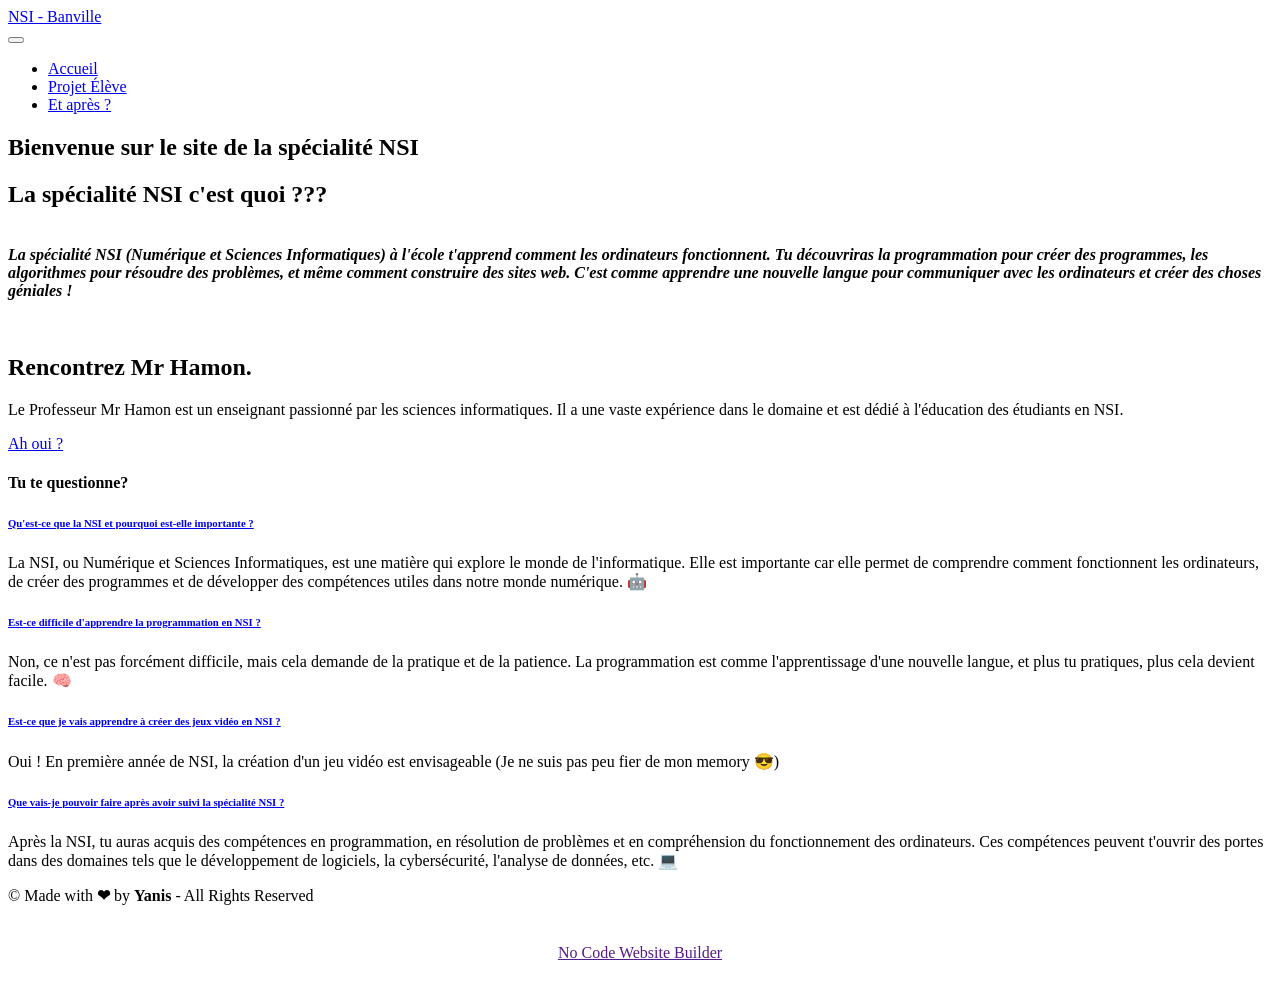
==== index.html @ dc7d1d99 "Add files via upload" ====
<!DOCTYPE html>
<html  >
<head>

  <meta charset="UTF-8">
  <meta http-equiv="X-UA-Compatible" content="IE=edge">
  <meta name="generator" content="NSI Banville, nsi-banville.fr">
  <meta name="viewport" content="width=device-width, initial-scale=1, minimum-scale=1">
  <link rel="shortcut icon" href="assets/images/123824920-402525174457230-7199063946682217641-n-128x128.png" type="image/x-icon">
  <meta name="description" content="">
  
  
  <title>Accueil</title>
  <link rel="stylesheet" href="assets/web/assets/mobirise-icons2/mobirise2.css">
  <link rel="stylesheet" href="assets/bootstrap/css/bootstrap.min.css">
  <link rel="stylesheet" href="assets/bootstrap/css/bootstrap-grid.min.css">
  <link rel="stylesheet" href="assets/bootstrap/css/bootstrap-reboot.min.css">
  <link rel="stylesheet" href="assets/animatecss/animate.css">
  <link rel="stylesheet" href="assets/dropdown/css/style.css">
  <link rel="stylesheet" href="assets/theme/css/style.css">
  <link rel="preload" href="https://fonts.googleapis.com/css?family=DM+Serif+Display:400,400i&display=swap" as="style" onload="this.onload=null;this.rel='stylesheet'">
  <noscript><link rel="stylesheet" href="https://fonts.googleapis.com/css?family=DM+Serif+Display:400,400i&display=swap"></noscript>
  <link rel="preload" href="https://fonts.googleapis.com/css?family=Inter+Tight:100,200,300,400,500,600,700,800,900,100i,200i,300i,400i,500i,600i,700i,800i,900i&display=swap" as="style" onload="this.onload=null;this.rel='stylesheet'">
  <noscript><link rel="stylesheet" href="https://fonts.googleapis.com/css?family=Inter+Tight:100,200,300,400,500,600,700,800,900,100i,200i,300i,400i,500i,600i,700i,800i,900i&display=swap"></noscript>
  <link rel="preload" as="style" href="assets/mobirise/css/mbr-additional.css?v=BNygHn"><link rel="stylesheet" href="assets/mobirise/css/mbr-additional.css?v=BNygHn" type="text/css">

  
  
  
</head>
<body>
  
  <section data-bs-version="5.1" class="menu menu5 cid-u2XXEHx8Oz" once="menu" id="menu05-1w">
	

	<nav class="navbar navbar-dropdown navbar-fixed-top navbar-expand-lg">
		<div class="container">
			<div class="navbar-brand">
				
				<span class="navbar-caption-wrap"><a class="navbar-caption text-black display-4" href="index.html">NSI - Banville</a></span>
			</div>
			<button class="navbar-toggler" type="button" data-toggle="collapse" data-bs-toggle="collapse" data-target="#navbarSupportedContent" data-bs-target="#navbarSupportedContent" aria-controls="navbarNavAltMarkup" aria-expanded="false" aria-label="Toggle navigation">
				<div class="hamburger">
					<span></span>
					<span></span>
					<span></span>
					<span></span>
				</div>
			</button>
			<div class="collapse navbar-collapse" id="navbarSupportedContent">
				<ul class="navbar-nav nav-dropdown nav-right" data-app-modern-menu="true"><li class="nav-item">
						<a class="nav-link link text-black text-primary display-4" href="index.html">Accueil</a>
					</li>
					<li class="nav-item">
						<a class="nav-link link text-black text-primary display-4" href="pjteleves.html" aria-expanded="false">Projet Élève</a>
					</li>
					<li class="nav-item">
						<a class="nav-link link text-black text-primary display-4" href="apres.html">Et après ?</a>
					</li></ul>
				
			</div>
		</div>
	</nav>
</section>

<section data-bs-version="5.1" class="header19 cid-u2XPR8AJxA mbr-fullscreen" id="header19-1k">
  

  
  
  <div class="container">
    <div class="row">
      <div class="content-wrap col-12 col-md-8">
        <h1 class="mbr-section-title mbr-fonts-style mb-4 display-1"><strong>Bienvenue sur le site de la spécialité NSI</strong></h1>
        
        
        
      </div>
    </div>
  </div>
</section>

<section data-bs-version="5.1" class="header14 cid-u2XRp7pybF" id="header14-1n">
	

	
	
	<div class="container">
		<div class="row justify-content-center">
			<div class="card col-12 col-md-12 col-lg-8">
				<div class="card-wrapper">
					<div class="card-box align-center">
						<h1 class="card-title mbr-fonts-style mb-4 display-2">
							<strong>La spécialité NSI c'est quoi ???</strong></h1>
						<p class="mbr-text mbr-fonts-style mb-4 display-7"><br><strong><em>La spécialité NSI (Numérique et Sciences Informatiques) à l'école t'apprend comment les ordinateurs fonctionnent. Tu découvriras la programmation pour créer des programmes, les algorithmes pour résoudre des problèmes, et même comment construire des sites web. C'est comme apprendre une nouvelle langue pour communiquer avec les ordinateurs et créer des choses géniales !</em></strong><br></p>
						
					</div>
				</div>
			</div>
		</div>
	</div>
</section>

<section data-bs-version="5.1" class="start article2 cid-u2XSblAca7" id="article02-1o">
	

	
	

	<div class="container">
		<div class="row justify-content-center">
			<div class="col-12 col-md-12 col-lg-6 image-wrapper">
				<img class="w-100" src="assets/images/prix-1-960x791.jpeg" alt="">
			</div>
			<div class="col-12 col-md-12 col-lg">
				<div class="text-wrapper align-left">
					<h1 class="mbr-section-title mbr-fonts-style mb-4 display-2"><strong>Rencontrez Mr Hamon.</strong></h1>
					<p class="mbr-text align-left mbr-fonts-style mb-4 display-7">
					Le Professeur Mr Hamon est un enseignant passionné par les sciences informatiques. Il a une vaste expérience dans le domaine et est dédié à l'éducation des étudiants en NSI.
					</p>
					<div class="mbr-section-btn align-left mt-3"><a class="btn btn-success display-7" href="https://i.pinimg.com/originals/f7/c2/39/f7c239264606fa5347a69e5743251ebf.gif">Ah oui ?</a></div>
				</div>
			</div>
		</div>
	</div>
</section>

<section data-bs-version="5.1" class="list1 cid-u2XTc1Et84" id="list01-1p">	
    
	
	<div class="container">
		<div class="row justify-content-center">
			<div class="col-12 col-md-12 col-lg-10 m-auto">
				<div class="content">
					<div class="row justify-content-center mb-5">
						<div class="col-12 content-head">
							<div class="mbr-section-head">
								<h4 class="mbr-section-title mbr-fonts-style align-center mb-0 display-2">
									<strong>Tu te questionne?</strong>
								</h4>
								
							</div>
						</div>
					</div>
					<div id="bootstrap-accordion_8" class="panel-group accordionStyles accordion" role="tablist" aria-multiselectable="true">
						<div class="card">
							<div class="card-header" role="tab" id="headingOne">
								<a role="button" class="panel-title collapsed" data-toggle="collapse" data-bs-toggle="collapse" data-core="" href="#collapse1_8" aria-expanded="false" aria-controls="collapse1">
									<h6 class="panel-title-edit mbr-semibold mbr-fonts-style mb-0 display-5">Qu'est-ce que la NSI et pourquoi est-elle importante ?</h6>
									<span class="sign mbr-iconfont mobi-mbri-arrow-down"></span>
								</a>
							</div>
							<div id="collapse1_8" class="panel-collapse noScroll collapse" role="tabpanel" aria-labelledby="headingOne" data-parent="#accordion" data-bs-parent="#bootstrap-accordion_8">
								<div class="panel-body">
									<p class="mbr-fonts-style panel-text display-7">
										La NSI, ou Numérique et Sciences Informatiques, est une matière qui explore le monde de l'informatique. Elle est importante car elle permet de comprendre comment fonctionnent les ordinateurs, de créer des programmes et de développer des compétences utiles dans notre monde numérique. 🤖</p>
								</div>
							</div>
						</div>
						<div class="card">
							<div class="card-header" role="tab" id="headingOne">
								<a role="button" class="panel-title collapsed" data-toggle="collapse" data-bs-toggle="collapse" data-core="" href="#collapse2_8" aria-expanded="false" aria-controls="collapse2">
									<h6 class="panel-title-edit mbr-semibold mbr-fonts-style mb-0 display-5">Est-ce difficile d'apprendre la programmation en NSI ?</h6>
									<span class="sign mbr-iconfont mobi-mbri-arrow-down"></span>
								</a>
							</div>
							<div id="collapse2_8" class="panel-collapse noScroll collapse" role="tabpanel" aria-labelledby="headingOne" data-parent="#accordion" data-bs-parent="#bootstrap-accordion_8">
								<div class="panel-body">
									<p class="mbr-fonts-style panel-text display-7">
										Non, ce n'est pas forcément difficile, mais cela demande de la pratique et de la patience. La programmation est comme l'apprentissage d'une nouvelle langue, et plus tu pratiques, plus cela devient facile. 🧠</p>
								</div>
							</div>
						</div>
						<div class="card">
							<div class="card-header" role="tab" id="headingOne">
								<a role="button" class="panel-title collapsed" data-toggle="collapse" data-bs-toggle="collapse" data-core="" href="#collapse3_8" aria-expanded="false" aria-controls="collapse3">
									<h6 class="panel-title-edit mbr-semibold mbr-fonts-style mb-0 display-5">Est-ce que je vais apprendre à créer des jeux vidéo en NSI ?</h6>
									<span class="sign mbr-iconfont mobi-mbri-arrow-down"></span>
								</a>
							</div>
							<div id="collapse3_8" class="panel-collapse noScroll collapse" role="tabpanel" aria-labelledby="headingOne" data-parent="#accordion" data-bs-parent="#bootstrap-accordion_8">
								<div class="panel-body">
									<p class="mbr-fonts-style panel-text display-7">
										Oui ! En première année de NSI, la création d'un jeu vidéo est envisageable (Je ne suis pas peu fier de mon memory 😎)
									</p>
								</div>
							</div>
						</div>
						<div class="card">
							<div class="card-header" role="tab" id="headingOne">
								<a role="button" class="panel-title collapsed" data-toggle="collapse" data-bs-toggle="collapse" data-core="" href="#collapse4_8" aria-expanded="false" aria-controls="collapse4">
									<h6 class="panel-title-edit mbr-semibold mbr-fonts-style mb-0 display-5">Que vais-je pouvoir faire après avoir suivi la spécialité NSI ?</h6>
									<span class="sign mbr-iconfont mobi-mbri-arrow-down"></span>
								</a>
							</div>
							<div id="collapse4_8" class="panel-collapse noScroll collapse" role="tabpanel" aria-labelledby="headingOne" data-parent="#accordion" data-bs-parent="#bootstrap-accordion_8">
								<div class="panel-body">
									<p class="mbr-fonts-style panel-text display-7">
										Après la NSI, tu auras acquis des compétences en programmation, en résolution de problèmes et en compréhension du fonctionnement des ordinateurs. Ces compétences peuvent t'ouvrir des portes dans des domaines tels que le développement de logiciels, la cybersécurité, l'analyse de données, etc. 💻</p>
								</div>
							</div>
						</div>
						
						
					</div>
				</div>
			</div>
		</div>
	</div>
</section>

<section data-bs-version="5.1" class="footer4 cid-u2XTI08w7R" once="footers" id="footer04-1r">

    

    

    <div class="container">
        <div class="media-container-row align-center mbr-white">
            <div class="col-12">
                <p class="mbr-text mb-0 mbr-fonts-style display-7">
                    © Made with <strong>❤</strong> by <strong>Yanis</strong> - All Rights Reserved
                </p>
            </div>
        </div>
    </div>
</section><section class="display-7" style="padding: 0;align-items: center;justify-content: center;flex-wrap: wrap;    align-content: center;display: flex;position: relative;height: 4rem;"><a href="" style="flex: 1 1;height: 4rem;position: absolute;width: 100%;z-index: 1;"><img alt="" style="height: 4rem;" src="[data-uri]"></a><p style="margin: 0;text-align: center;" class="display-7">&#8204;</p><a style="z-index:1" href="">No Code Website Builder</a></section><script src="assets/bootstrap/js/bootstrap.bundle.min.js"></script>  <script src="assets/smoothscroll/smooth-scroll.js"></script>  <script src="assets/ytplayer/index.js"></script>  <script src="assets/dropdown/js/navbar-dropdown.js"></script>  <script src="assets/mbr-switch-arrow/mbr-switch-arrow.js"></script>  <script src="assets/theme/js/script.js"></script>  
  
  
  <input name="animation" type="hidden">
  </body>
</html>
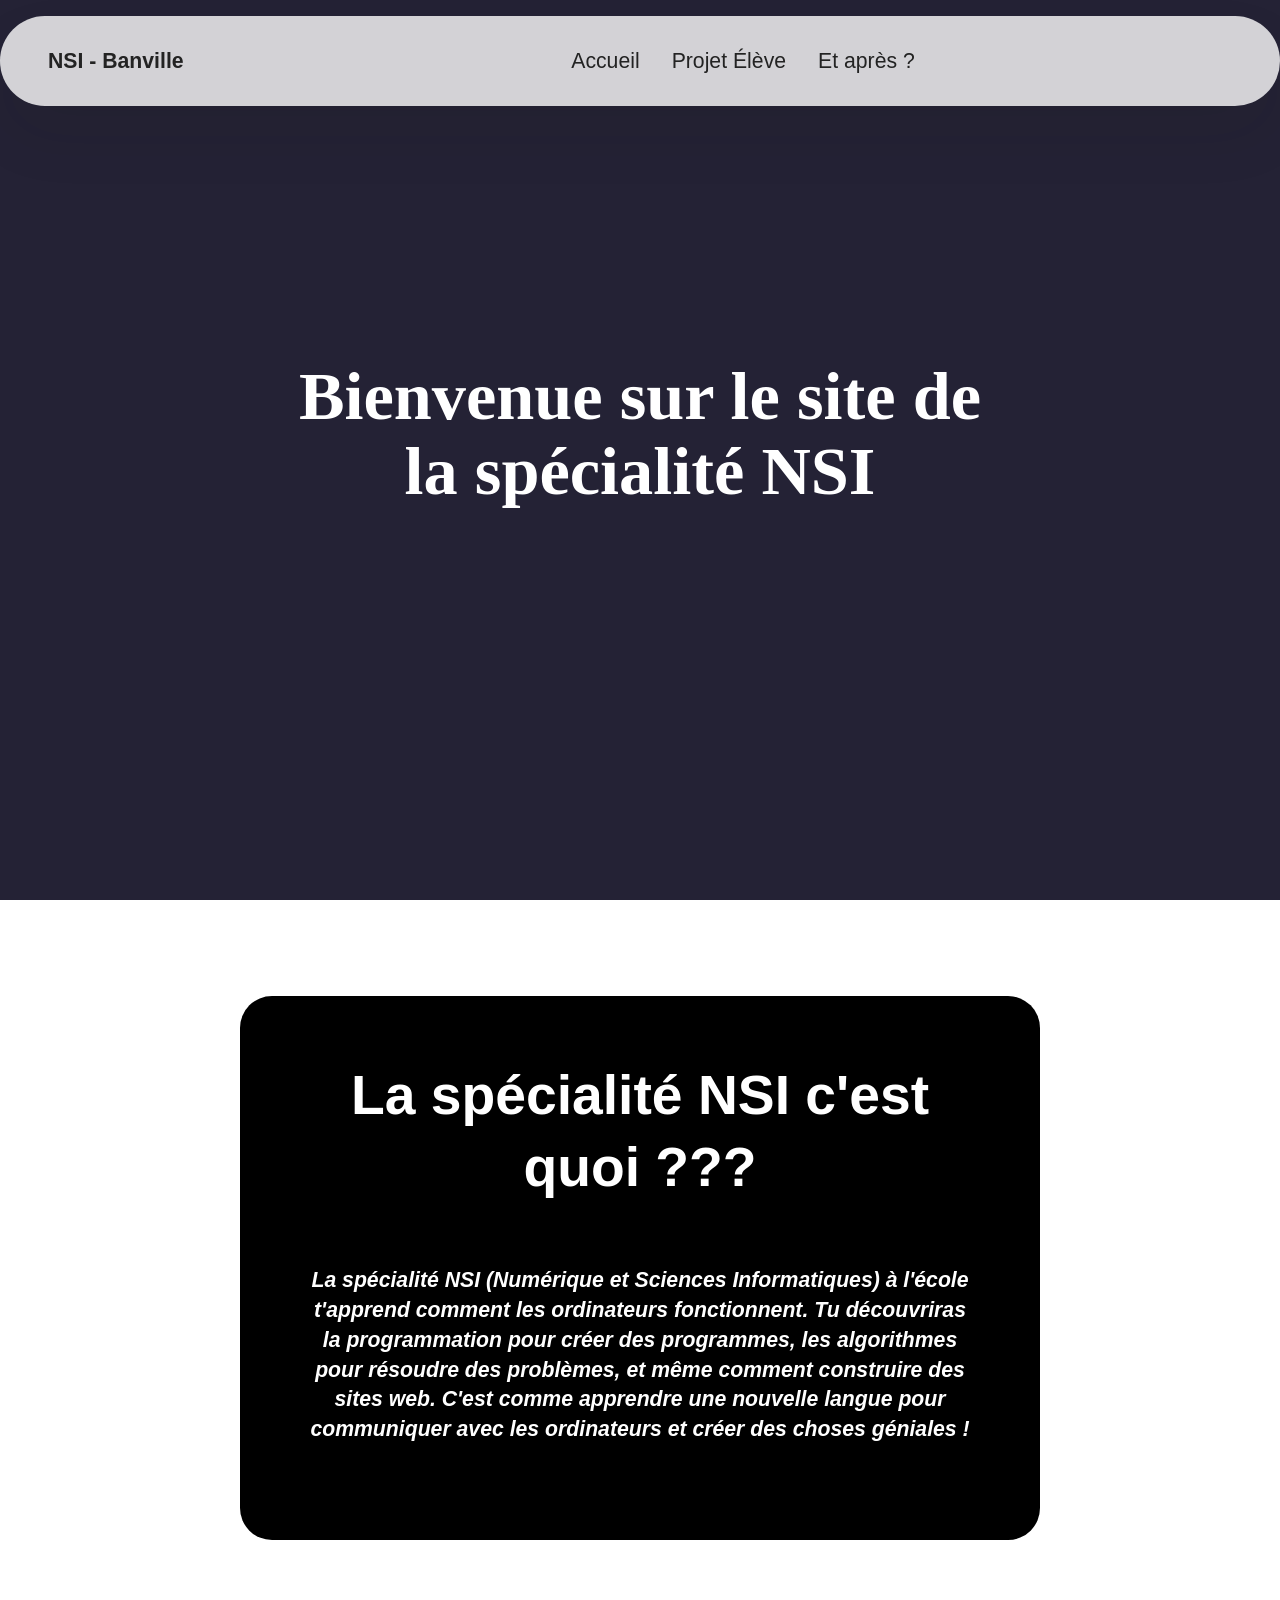
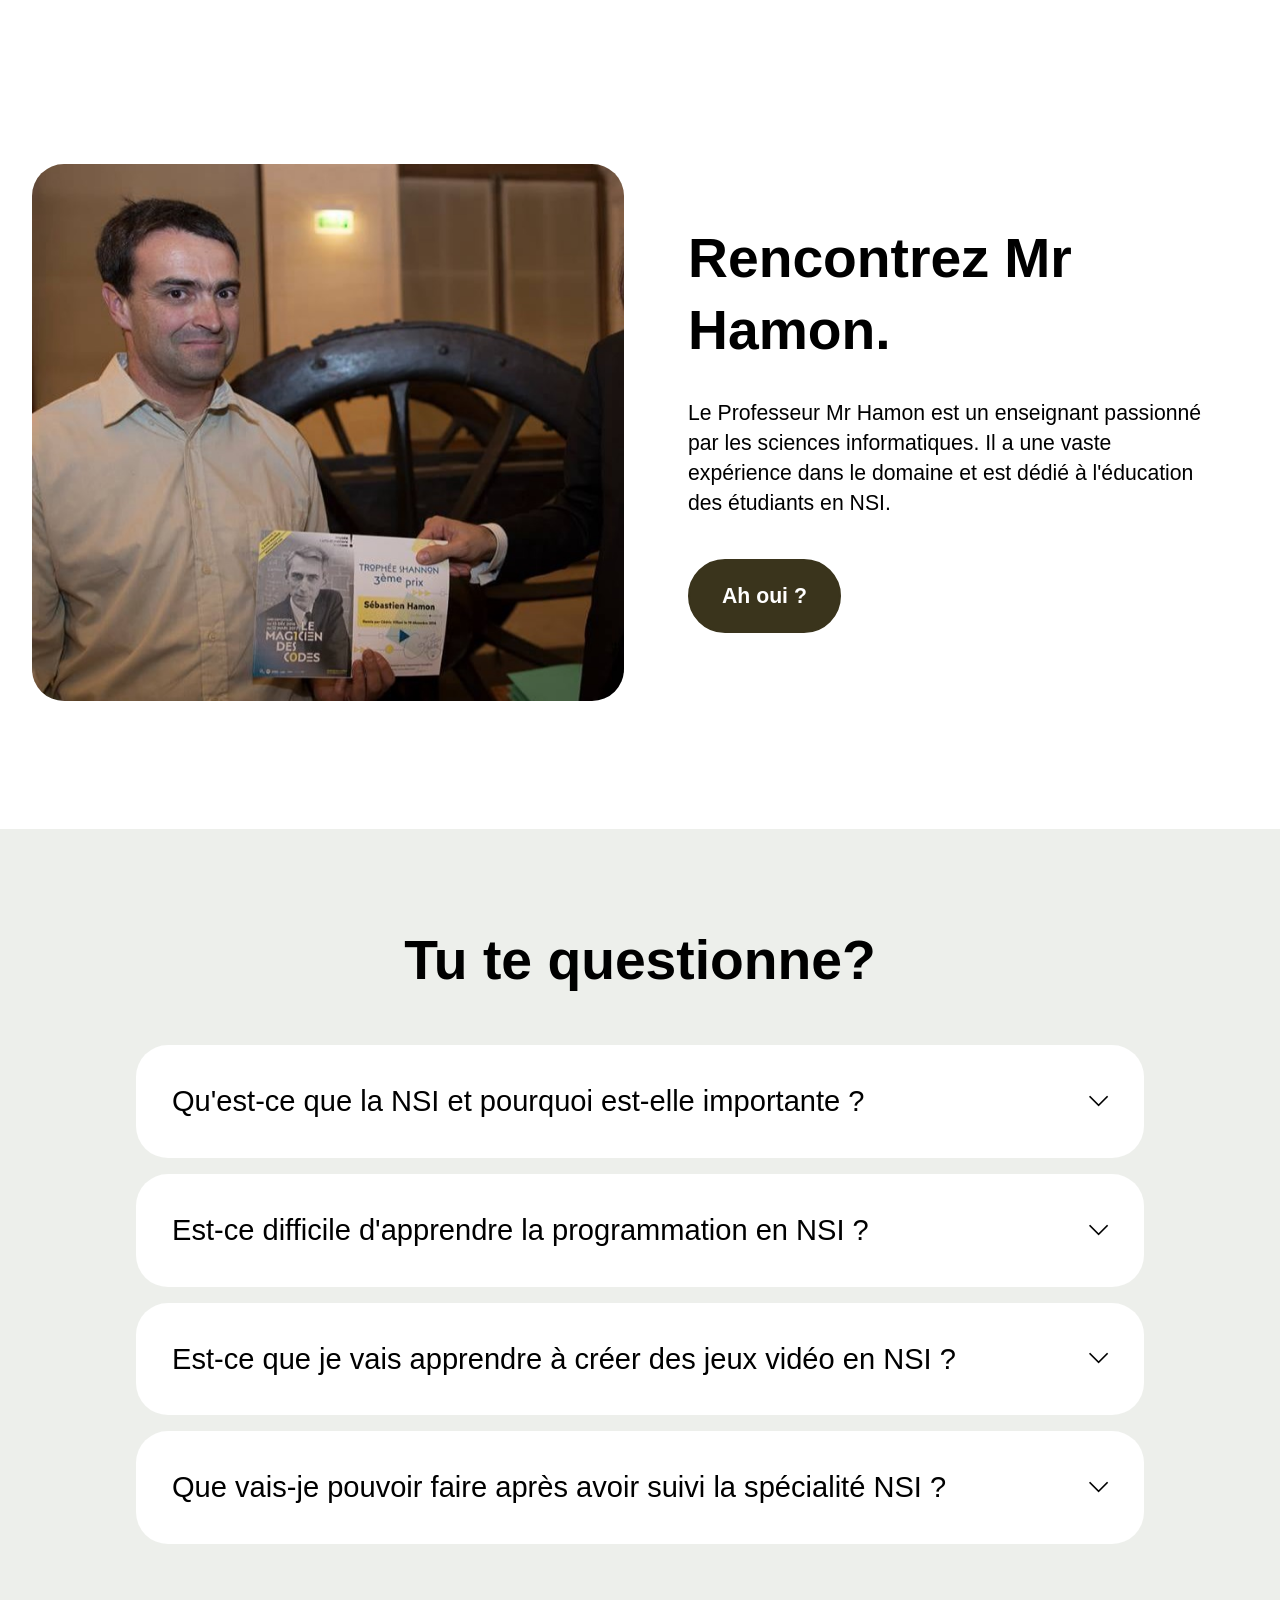
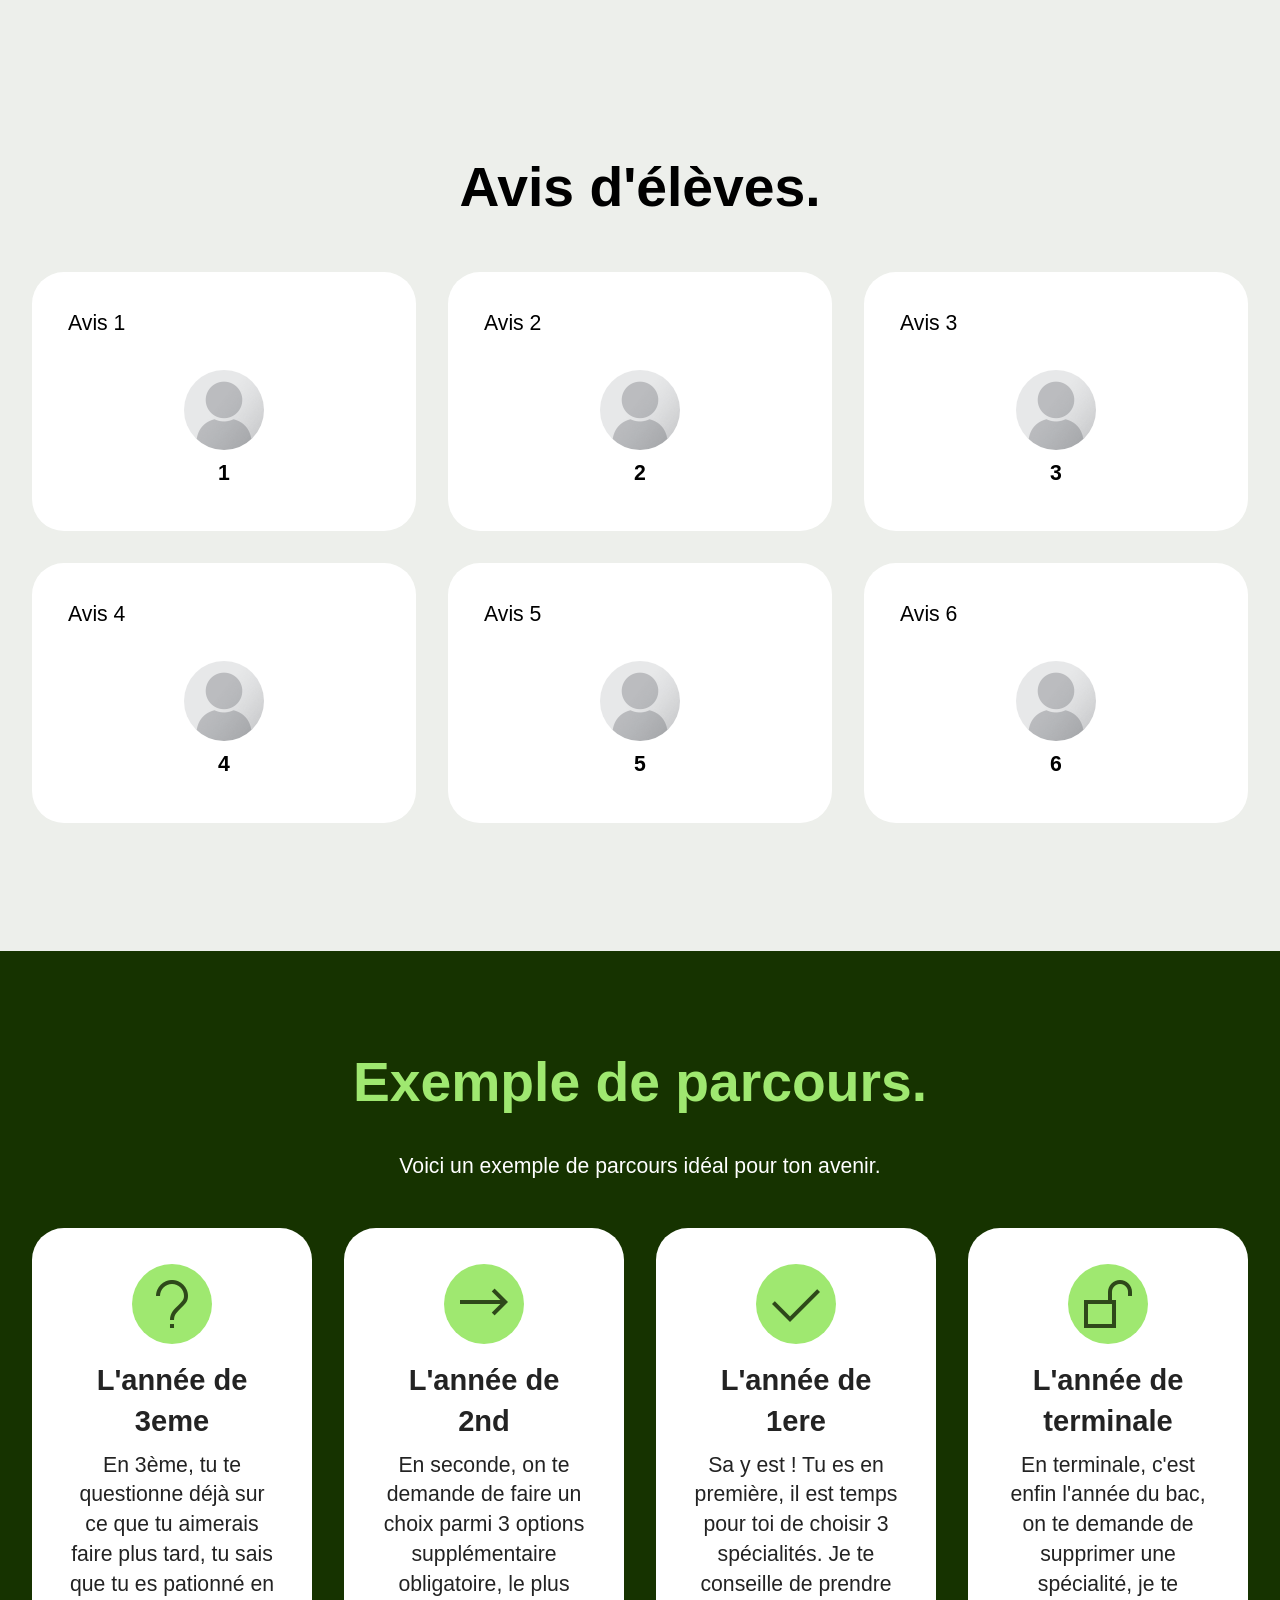
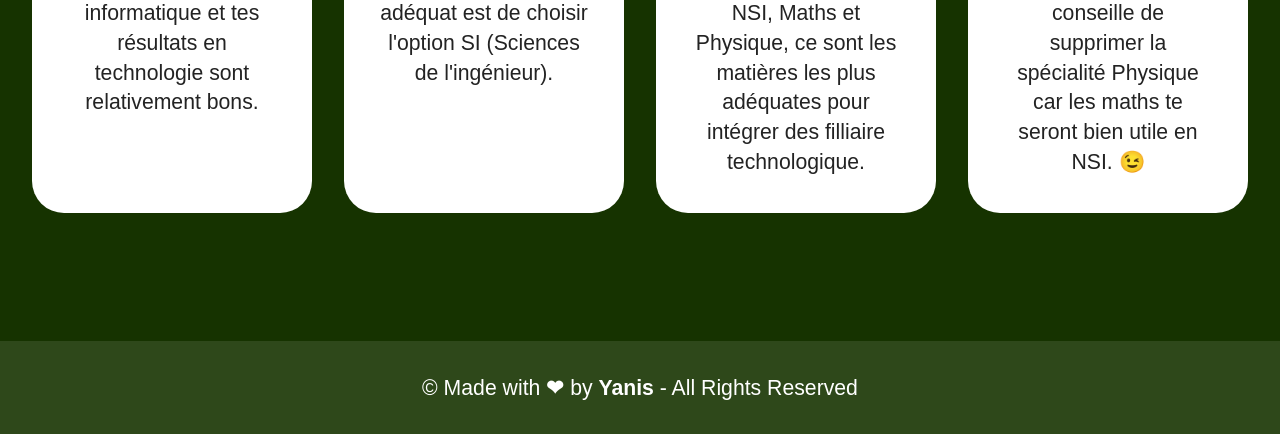
==== commit b2915e3c: "1.4" ====
--- a/index.html
+++ b/index.html
@@ -1,7 +1,6 @@
 <!DOCTYPE html>
 <html  >
 <head>
-
   <meta charset="UTF-8">
   <meta http-equiv="X-UA-Compatible" content="IE=edge">
   <meta name="generator" content="NSI Banville, nsi-banville.fr">
@@ -22,7 +21,7 @@
   <noscript><link rel="stylesheet" href="https://fonts.googleapis.com/css?family=DM+Serif+Display:400,400i&display=swap"></noscript>
   <link rel="preload" href="https://fonts.googleapis.com/css?family=Inter+Tight:100,200,300,400,500,600,700,800,900,100i,200i,300i,400i,500i,600i,700i,800i,900i&display=swap" as="style" onload="this.onload=null;this.rel='stylesheet'">
   <noscript><link rel="stylesheet" href="https://fonts.googleapis.com/css?family=Inter+Tight:100,200,300,400,500,600,700,800,900,100i,200i,300i,400i,500i,600i,700i,800i,900i&display=swap"></noscript>
-  <link rel="preload" as="style" href="assets/mobirise/css/mbr-additional.css?v=BNygHn"><link rel="stylesheet" href="assets/mobirise/css/mbr-additional.css?v=BNygHn" type="text/css">
+  <link rel="preload" as="style" href="assets/mobirise/css/mbr-additional.css?v=8w6BSI"><link rel="stylesheet" href="assets/mobirise/css/mbr-additional.css?v=8w6BSI" type="text/css">
 
   
   
@@ -118,7 +117,7 @@
 					<p class="mbr-text align-left mbr-fonts-style mb-4 display-7">
 					Le Professeur Mr Hamon est un enseignant passionné par les sciences informatiques. Il a une vaste expérience dans le domaine et est dédié à l'éducation des étudiants en NSI.
 					</p>
-					<div class="mbr-section-btn align-left mt-3"><a class="btn btn-success display-7" href="https://i.pinimg.com/originals/f7/c2/39/f7c239264606fa5347a69e5743251ebf.gif">Ah oui ?</a></div>
+					<div class="mbr-section-btn align-left mt-3"><a class="btn btn-success display-7" href="https://i.giphy.com/m9oruywyYbHL6A2wWp.webp">Ah oui ?</a></div>
 				</div>
 			</div>
 		</div>
@@ -142,15 +141,15 @@
 							</div>
 						</div>
 					</div>
-					<div id="bootstrap-accordion_8" class="panel-group accordionStyles accordion" role="tablist" aria-multiselectable="true">
+					<div id="bootstrap-accordion_4" class="panel-group accordionStyles accordion" role="tablist" aria-multiselectable="true">
 						<div class="card">
 							<div class="card-header" role="tab" id="headingOne">
-								<a role="button" class="panel-title collapsed" data-toggle="collapse" data-bs-toggle="collapse" data-core="" href="#collapse1_8" aria-expanded="false" aria-controls="collapse1">
+								<a role="button" class="panel-title collapsed" data-toggle="collapse" data-bs-toggle="collapse" data-core="" href="#collapse1_4" aria-expanded="false" aria-controls="collapse1">
 									<h6 class="panel-title-edit mbr-semibold mbr-fonts-style mb-0 display-5">Qu'est-ce que la NSI et pourquoi est-elle importante ?</h6>
 									<span class="sign mbr-iconfont mobi-mbri-arrow-down"></span>
 								</a>
 							</div>
-							<div id="collapse1_8" class="panel-collapse noScroll collapse" role="tabpanel" aria-labelledby="headingOne" data-parent="#accordion" data-bs-parent="#bootstrap-accordion_8">
+							<div id="collapse1_4" class="panel-collapse noScroll collapse" role="tabpanel" aria-labelledby="headingOne" data-parent="#accordion" data-bs-parent="#bootstrap-accordion_4">
 								<div class="panel-body">
 									<p class="mbr-fonts-style panel-text display-7">
 										La NSI, ou Numérique et Sciences Informatiques, est une matière qui explore le monde de l'informatique. Elle est importante car elle permet de comprendre comment fonctionnent les ordinateurs, de créer des programmes et de développer des compétences utiles dans notre monde numérique. 🤖</p>
@@ -159,12 +158,12 @@
 						</div>
 						<div class="card">
 							<div class="card-header" role="tab" id="headingOne">
-								<a role="button" class="panel-title collapsed" data-toggle="collapse" data-bs-toggle="collapse" data-core="" href="#collapse2_8" aria-expanded="false" aria-controls="collapse2">
+								<a role="button" class="panel-title collapsed" data-toggle="collapse" data-bs-toggle="collapse" data-core="" href="#collapse2_4" aria-expanded="false" aria-controls="collapse2">
 									<h6 class="panel-title-edit mbr-semibold mbr-fonts-style mb-0 display-5">Est-ce difficile d'apprendre la programmation en NSI ?</h6>
 									<span class="sign mbr-iconfont mobi-mbri-arrow-down"></span>
 								</a>
 							</div>
-							<div id="collapse2_8" class="panel-collapse noScroll collapse" role="tabpanel" aria-labelledby="headingOne" data-parent="#accordion" data-bs-parent="#bootstrap-accordion_8">
+							<div id="collapse2_4" class="panel-collapse noScroll collapse" role="tabpanel" aria-labelledby="headingOne" data-parent="#accordion" data-bs-parent="#bootstrap-accordion_4">
 								<div class="panel-body">
 									<p class="mbr-fonts-style panel-text display-7">
 										Non, ce n'est pas forcément difficile, mais cela demande de la pratique et de la patience. La programmation est comme l'apprentissage d'une nouvelle langue, et plus tu pratiques, plus cela devient facile. 🧠</p>
@@ -173,12 +172,12 @@
 						</div>
 						<div class="card">
 							<div class="card-header" role="tab" id="headingOne">
-								<a role="button" class="panel-title collapsed" data-toggle="collapse" data-bs-toggle="collapse" data-core="" href="#collapse3_8" aria-expanded="false" aria-controls="collapse3">
+								<a role="button" class="panel-title collapsed" data-toggle="collapse" data-bs-toggle="collapse" data-core="" href="#collapse3_4" aria-expanded="false" aria-controls="collapse3">
 									<h6 class="panel-title-edit mbr-semibold mbr-fonts-style mb-0 display-5">Est-ce que je vais apprendre à créer des jeux vidéo en NSI ?</h6>
 									<span class="sign mbr-iconfont mobi-mbri-arrow-down"></span>
 								</a>
 							</div>
-							<div id="collapse3_8" class="panel-collapse noScroll collapse" role="tabpanel" aria-labelledby="headingOne" data-parent="#accordion" data-bs-parent="#bootstrap-accordion_8">
+							<div id="collapse3_4" class="panel-collapse noScroll collapse" role="tabpanel" aria-labelledby="headingOne" data-parent="#accordion" data-bs-parent="#bootstrap-accordion_4">
 								<div class="panel-body">
 									<p class="mbr-fonts-style panel-text display-7">
 										Oui ! En première année de NSI, la création d'un jeu vidéo est envisageable (Je ne suis pas peu fier de mon memory 😎)
@@ -188,12 +187,12 @@
 						</div>
 						<div class="card">
 							<div class="card-header" role="tab" id="headingOne">
-								<a role="button" class="panel-title collapsed" data-toggle="collapse" data-bs-toggle="collapse" data-core="" href="#collapse4_8" aria-expanded="false" aria-controls="collapse4">
+								<a role="button" class="panel-title collapsed" data-toggle="collapse" data-bs-toggle="collapse" data-core="" href="#collapse4_4" aria-expanded="false" aria-controls="collapse4">
 									<h6 class="panel-title-edit mbr-semibold mbr-fonts-style mb-0 display-5">Que vais-je pouvoir faire après avoir suivi la spécialité NSI ?</h6>
 									<span class="sign mbr-iconfont mobi-mbri-arrow-down"></span>
 								</a>
 							</div>
-							<div id="collapse4_8" class="panel-collapse noScroll collapse" role="tabpanel" aria-labelledby="headingOne" data-parent="#accordion" data-bs-parent="#bootstrap-accordion_8">
+							<div id="collapse4_4" class="panel-collapse noScroll collapse" role="tabpanel" aria-labelledby="headingOne" data-parent="#accordion" data-bs-parent="#bootstrap-accordion_4">
 								<div class="panel-body">
 									<p class="mbr-fonts-style panel-text display-7">
 										Après la NSI, tu auras acquis des compétences en programmation, en résolution de problèmes et en compréhension du fonctionnement des ordinateurs. Ces compétences peuvent t'ouvrir des portes dans des domaines tels que le développement de logiciels, la cybersécurité, l'analyse de données, etc. 💻</p>
@@ -207,6 +206,178 @@
 			</div>
 		</div>
 	</div>
+</section>
+
+<section data-bs-version="5.1" class="people04 cid-u3kIhjxXaW" id="people04-25">
+	
+	
+	<div class="container">
+		<div class="row mb-5 justify-content-center">
+			<div class="col-12 mb-0 content-head">
+				<h3 class="mbr-section-title mbr-fonts-style align-center mb-0 display-2">
+					<strong>Avis d'élèves.</strong></h3>
+				
+			</div>
+		</div>
+		<div class="row mbr-masonry" data-masonry="{&quot;percentPosition&quot;: true }">
+			<div class="item features-without-image col-12 col-md-6 col-lg-4 active">
+				<div class="item-wrapper">
+					<div class="card-box align-left">
+						<p class="card-text mbr-fonts-style display-7">
+							Avis 1</p>
+						<div class="img-wrapper mt-4 mb-2">
+							<img src="assets/images/default-avatar-160x160.png" alt="" data-slide-to="0" data-bs-slide-to="0">
+						</div>
+						<h5 class="card-title mbr-fonts-style display-7">
+							<strong>1</strong>
+						</h5>
+					</div>
+				</div>
+			</div>
+			<div class="item features-without-image col-12 col-md-6 col-lg-4">
+				<div class="item-wrapper">
+					<div class="card-box align-left">
+						<p class="card-text mbr-fonts-style display-7">
+							Avis 2</p>
+						<div class="img-wrapper mt-4 mb-2">
+							<img src="assets/images/default-avatar-160x160.png" data-slide-to="1" data-bs-slide-to="1" alt="">
+						</div>
+						<h5 class="card-title mbr-fonts-style display-7">
+							<strong>2</strong>
+						</h5>
+					</div>
+				</div>
+			</div>
+			<div class="item features-without-image col-12 col-md-6 col-lg-4">
+				<div class="item-wrapper">
+					<div class="card-box align-left">
+						<p class="card-text mbr-fonts-style display-7">
+							Avis 3</p>
+						<div class="img-wrapper mt-4 mb-2">
+							<img src="assets/images/default-avatar-160x160.png" data-slide-to="2" data-bs-slide-to="2" alt="">
+						</div>
+						<h5 class="card-title mbr-fonts-style display-7">
+							<strong>3</strong>
+						</h5>
+					</div>
+				</div>
+			</div>
+			
+			<div class="item features-without-image col-12 col-md-6 col-lg-4">
+				<div class="item-wrapper">
+					<div class="card-box align-left">
+						<p class="card-text mbr-fonts-style display-7">Avis 4</p>
+						<div class="img-wrapper mt-4 mb-2">
+							<img src="assets/images/default-avatar-160x160.png" data-slide-to="3" data-bs-slide-to="3" alt="">
+						</div>
+						<h5 class="card-title mbr-fonts-style display-7">
+							<strong>4</strong>
+						</h5>
+					</div>
+				</div>
+			</div><div class="item features-without-image col-12 col-md-6 col-lg-4">
+				<div class="item-wrapper">
+					<div class="card-box align-left">
+						<p class="card-text mbr-fonts-style display-7">
+							Avis 5</p>
+						<div class="img-wrapper mt-4 mb-2">
+							<img src="assets/images/default-avatar-160x160.png" data-slide-to="4" data-bs-slide-to="4" alt="">
+						</div>
+						<h5 class="card-title mbr-fonts-style display-7">
+							<strong>5</strong>
+						</h5>
+					</div>
+				</div>
+			</div>
+			<div class="item features-without-image col-12 col-md-6 col-lg-4">
+				<div class="item-wrapper">
+					<div class="card-box align-left">
+						<p class="card-text mbr-fonts-style display-7">
+							Avis 6</p>
+						<div class="img-wrapper mt-4 mb-2">
+							<img src="assets/images/default-avatar-160x160.png" data-slide-to="5" data-bs-slide-to="5" alt="">
+						</div>
+						<h5 class="card-title mbr-fonts-style display-7">
+							<strong>6</strong>
+						</h5>
+					</div>
+				</div>
+			</div>
+		</div>
+	</div>
+</section>
+
+<section data-bs-version="5.1" class="features5 cid-u3l3CNxzBF" id="features05-27">
+  
+
+  
+  
+  <div class="container">
+    <div class="row mb-5 justify-content-center">
+      <div class="col-12 content-head">
+        <h3 class="mbr-section-title mbr-fonts-style align-center mb-0 display-2"><strong>Exemple de parcours.</strong></h3>
+        <h5 class="mbr-section-subtitle mbr-fonts-style align-center mb-0 mt-4 display-7">Voici un exemple de parcours idéal pour ton avenir.</h5>
+      </div>
+    </div>
+    <div class="row">
+      <div class="item features-without-image col-12 col-md-6 col-lg-3 item-mb">
+        <div class="item-wrapper">
+          <div class="card-box align-left">
+            <div class="iconfont-wrapper">
+              <span class="mbr-iconfont mobi-mbri-question mobi-mbri"></span>
+            </div>
+            <h5 class="card-title mbr-fonts-style display-5">
+              <strong>L'année de 3eme</strong></h5>
+            <p class="card-text mbr-fonts-style display-7">
+              En 3ème, tu te questionne déjà sur ce que tu aimerais faire plus tard, tu sais que tu es pationné en informatique et tes résultats en technologie sont relativement bons.</p>
+
+            
+          </div>
+        </div>
+      </div>
+      <div class="item features-without-image col-12 col-md-6 col-lg-3 item-mb">
+        <div class="item-wrapper">
+          <div class="card-box align-left">
+            <div class="iconfont-wrapper">
+              <span class="mbr-iconfont mobi-mbri-right mobi-mbri"></span>
+            </div>
+            <h5 class="card-title mbr-fonts-style display-5">
+              <strong>L'année de 2nd</strong></h5>
+            <p class="card-text mbr-fonts-style display-7">En seconde, on te demande de faire un choix parmi 3 options supplémentaire obligatoire, le plus adéquat est de choisir l'option SI (Sciences de l'ingénieur).</p>
+
+            
+          </div>
+        </div>
+      </div>
+      <div class="item features-without-image col-12 col-md-6 col-lg-3 item-mb">
+        <div class="item-wrapper">
+          <div class="card-box align-left">
+            <div class="iconfont-wrapper">
+              <span class="mbr-iconfont mobi-mbri-success mobi-mbri"></span>
+            </div>
+            <h5 class="card-title mbr-fonts-style display-5">
+              <strong>L'année de 1ere</strong></h5>
+            <p class="card-text mbr-fonts-style display-7">Sa y est ! Tu es en première, il est temps pour toi de choisir 3 spécialités. Je te conseille de prendre NSI, Maths et Physique, ce sont les matières les plus adéquates pour intégrer des filliaire technologique.</p>
+
+            
+          </div>
+        </div>
+      </div><div class="item features-without-image col-12 col-md-6 col-lg-3 item-mb">
+        <div class="item-wrapper">
+          <div class="card-box align-left">
+            <div class="iconfont-wrapper">
+              <span class="mbr-iconfont mobi-mbri-unlock mobi-mbri"></span>
+            </div>
+            <h5 class="card-title mbr-fonts-style display-5">
+              <strong>L'année de terminale</strong></h5>
+            <p class="card-text mbr-fonts-style display-7">En terminale, c'est enfin l'année du bac, on te demande de supprimer une spécialité, je te conseille de supprimer la spécialité Physique car les maths te seront bien utile en NSI. 😉</p>
+
+            
+          </div>
+        </div>
+      </div>
+    </div>
+  </div>
 </section>
 
 <section data-bs-version="5.1" class="footer4 cid-u2XTI08w7R" once="footers" id="footer04-1r">
@@ -224,9 +395,10 @@
             </div>
         </div>
     </div>
-</section><section class="display-7" style="padding: 0;align-items: center;justify-content: center;flex-wrap: wrap;    align-content: center;display: flex;position: relative;height: 4rem;"><a href="" style="flex: 1 1;height: 4rem;position: absolute;width: 100%;z-index: 1;"><img alt="" style="height: 4rem;" src="[data-uri]"></a><p style="margin: 0;text-align: center;" class="display-7">&#8204;</p><a style="z-index:1" href="">No Code Website Builder</a></section><script src="assets/bootstrap/js/bootstrap.bundle.min.js"></script>  <script src="assets/smoothscroll/smooth-scroll.js"></script>  <script src="assets/ytplayer/index.js"></script>  <script src="assets/dropdown/js/navbar-dropdown.js"></script>  <script src="assets/mbr-switch-arrow/mbr-switch-arrow.js"></script>  <script src="assets/theme/js/script.js"></script>  
-  
-  
-  <input name="animation" type="hidden">
+</section><script src="assets/bootstrap/js/bootstrap.bundle.min.js"></script>  <script src="assets/smoothscroll/smooth-scroll.js"></script>  <script src="assets/ytplayer/index.js"></script>  <script src="assets/dropdown/js/navbar-dropdown.js"></script>  <script src="assets/mbr-switch-arrow/mbr-switch-arrow.js"></script>  <script src="assets/masonry/masonry.pkgd.min.js"></script>  <script src="assets/imagesloaded/imagesloaded.pkgd.min.js"></script>  <script src="assets/theme/js/script.js"></script>  
+  
+  
+ <div id="scrollToTop" class="scrollToTop mbr-arrow-up"><a style="text-align: center;"><i class="mbr-arrow-up-icon mbr-arrow-up-icon-cm cm-icon cm-icon-smallarrow-up"></i></a></div>
+    <input name="animation" type="hidden">
   </body>
 </html>
--- a/assets/web/assets/mobirise-icons2/mobirise2.css
+++ b/assets/web/assets/mobirise-icons2/mobirise2.css
@@ -0,0 +1,498 @@
+@font-face {
+  font-family: 'Moririse2';
+  font-display: swap;
+  src:  url('mobirise2.eot?f2bix4');
+  src:  url('mobirise2.eot?f2bix4#iefix') format('embedded-opentype'),
+    url('mobirise2.ttf?f2bix4') format('truetype'),
+    url('mobirise2.woff?f2bix4') format('woff'),
+    url('mobirise2.svg?f2bix4#mobirise2') format('svg');
+  font-weight: normal;
+  font-style: normal;
+}
+
+[class^="mobi-"], [class*=" mobi-"] {
+  /* use !important to prevent issues with browser extensions that change fonts */
+  font-family: 'Moririse2' !important;
+  speak: none;
+  font-style: normal;
+  font-weight: normal;
+  font-variant: normal;
+  text-transform: none;
+  line-height: 1;
+
+  /* Better Font Rendering =========== */
+  -webkit-font-smoothing: antialiased;
+  -moz-osx-font-smoothing: grayscale;
+}
+
+.mobi-mbri-add-submenu:before {
+  content: "\e900";
+}
+.mobi-mbri-alert:before {
+  content: "\e901";
+}
+.mobi-mbri-align-center:before {
+  content: "\e902";
+}
+.mobi-mbri-align-justify:before {
+  content: "\e903";
+}
+.mobi-mbri-align-left:before {
+  content: "\e904";
+}
+.mobi-mbri-align-right:before {
+  content: "\e905";
+}
+.mobi-mbri-android:before {
+  content: "\e906";
+}
+.mobi-mbri-apple:before {
+  content: "\e907";
+}
+.mobi-mbri-arrow-down:before {
+  content: "\e908";
+}
+.mobi-mbri-arrow-next:before {
+  content: "\e909";
+}
+.mobi-mbri-arrow-prev:before {
+  content: "\e90a";
+}
+.mobi-mbri-arrow-up:before {
+  content: "\e90b";
+}
+.mobi-mbri-bold:before {
+  content: "\e90c";
+}
+.mobi-mbri-bookmark:before {
+  content: "\e90d";
+}
+.mobi-mbri-bootstrap:before {
+  content: "\e90e";
+}
+.mobi-mbri-briefcase:before {
+  content: "\e90f";
+}
+.mobi-mbri-browse:before {
+  content: "\e910";
+}
+.mobi-mbri-bulleted-list:before {
+  content: "\e911";
+}
+.mobi-mbri-calendar:before {
+  content: "\e912";
+}
+.mobi-mbri-camera:before {
+  content: "\e913";
+}
+.mobi-mbri-cart-add:before {
+  content: "\e914";
+}
+.mobi-mbri-cart-full:before {
+  content: "\e915";
+}
+.mobi-mbri-cash:before {
+  content: "\e916";
+}
+.mobi-mbri-change-style:before {
+  content: "\e917";
+}
+.mobi-mbri-chat:before {
+  content: "\e918";
+}
+.mobi-mbri-clock:before {
+  content: "\e919";
+}
+.mobi-mbri-close:before {
+  content: "\e91a";
+}
+.mobi-mbri-cloud:before {
+  content: "\e91b";
+}
+.mobi-mbri-code:before {
+  content: "\e91c";
+}
+.mobi-mbri-contact-form:before {
+  content: "\e91d";
+}
+.mobi-mbri-credit-card:before {
+  content: "\e91e";
+}
+.mobi-mbri-cursor-click:before {
+  content: "\e91f";
+}
+.mobi-mbri-cust-feedback:before {
+  content: "\e920";
+}
+.mobi-mbri-database:before {
+  content: "\e921";
+}
+.mobi-mbri-delivery:before {
+  content: "\e922";
+}
+.mobi-mbri-desktop:before {
+  content: "\e923";
+}
+.mobi-mbri-devices:before {
+  content: "\e924";
+}
+.mobi-mbri-down:before {
+  content: "\e925";
+}
+.mobi-mbri-download-2:before {
+  content: "\e926";
+}
+.mobi-mbri-download:before {
+  content: "\e927";
+}
+.mobi-mbri-drag-n-drop-2:before {
+  content: "\e928";
+}
+.mobi-mbri-drag-n-drop:before {
+  content: "\e929";
+}
+.mobi-mbri-edit-2:before {
+  content: "\e92a";
+}
+.mobi-mbri-edit:before {
+  content: "\e92b";
+}
+.mobi-mbri-error:before {
+  content: "\e92c";
+}
+.mobi-mbri-extension:before {
+  content: "\e92d";
+}
+.mobi-mbri-features:before {
+  content: "\e92e";
+}
+.mobi-mbri-file:before {
+  content: "\e92f";
+}
+.mobi-mbri-flag:before {
+  content: "\e930";
+}
+.mobi-mbri-folder:before {
+  content: "\e931";
+}
+.mobi-mbri-gift:before {
+  content: "\e932";
+}
+.mobi-mbri-github:before {
+  content: "\e933";
+}
+.mobi-mbri-globe-2:before {
+  content: "\e934";
+}
+.mobi-mbri-globe:before {
+  content: "\e935";
+}
+.mobi-mbri-growing-chart:before {
+  content: "\e936";
+}
+.mobi-mbri-hearth:before {
+  content: "\e937";
+}
+.mobi-mbri-help:before {
+  content: "\e938";
+}
+.mobi-mbri-home:before {
+  content: "\e939";
+}
+.mobi-mbri-hot-cup:before {
+  content: "\e93a";
+}
+.mobi-mbri-idea:before {
+  content: "\e93b";
+}
+.mobi-mbri-image-gallery:before {
+  content: "\e93c";
+}
+.mobi-mbri-image-slider:before {
+  content: "\e93d";
+}
+.mobi-mbri-info:before {
+  content: "\e93e";
+}
+.mobi-mbri-italic:before {
+  content: "\e93f";
+}
+.mobi-mbri-key:before {
+  content: "\e940";
+}
+.mobi-mbri-laptop:before {
+  content: "\e941";
+}
+.mobi-mbri-layers:before {
+  content: "\e942";
+}
+.mobi-mbri-left-right:before {
+  content: "\e943";
+}
+.mobi-mbri-left:before {
+  content: "\e944";
+}
+.mobi-mbri-letter:before {
+  content: "\e945";
+}
+.mobi-mbri-like:before {
+  content: "\e946";
+}
+.mobi-mbri-link:before {
+  content: "\e947";
+}
+.mobi-mbri-lock:before {
+  content: "\e948";
+}
+.mobi-mbri-login:before {
+  content: "\e949";
+}
+.mobi-mbri-logout:before {
+  content: "\e94a";
+}
+.mobi-mbri-magic-stick:before {
+  content: "\e94b";
+}
+.mobi-mbri-map-pin:before {
+  content: "\e94c";
+}
+.mobi-mbri-menu:before {
+  content: "\e94d";
+}
+.mobi-mbri-mobile-2:before {
+  content: "\e94e";
+}
+.mobi-mbri-mobile-horizontal:before {
+  content: "\e94f";
+}
+.mobi-mbri-mobile:before {
+  content: "\e950";
+}
+.mobi-mbri-mobirise:before {
+  content: "\e951";
+}
+.mobi-mbri-more-horizontal:before {
+  content: "\e952";
+}
+.mobi-mbri-more-vertical:before {
+  content: "\e953";
+}
+.mobi-mbri-music:before {
+  content: "\e954";
+}
+.mobi-mbri-new-file:before {
+  content: "\e955";
+}
+.mobi-mbri-numbered-list:before {
+  content: "\e956";
+}
+.mobi-mbri-opened-folder:before {
+  content: "\e957";
+}
+.mobi-mbri-pages:before {
+  content: "\e958";
+}
+.mobi-mbri-paper-plane:before {
+  content: "\e959";
+}
+.mobi-mbri-paperclip:before {
+  content: "\e95a";
+}
+.mobi-mbri-phone:before {
+  content: "\e95b";
+}
+.mobi-mbri-photo:before {
+  content: "\e95c";
+}
+.mobi-mbri-photos:before {
+  content: "\e95d";
+}
+.mobi-mbri-pin:before {
+  content: "\e95e";
+}
+.mobi-mbri-play:before {
+  content: "\e95f";
+}
+.mobi-mbri-plus:before {
+  content: "\e960";
+}
+.mobi-mbri-preview:before {
+  content: "\e961";
+}
+.mobi-mbri-print:before {
+  content: "\e962";
+}
+.mobi-mbri-protect:before {
+  content: "\e963";
+}
+.mobi-mbri-question:before {
+  content: "\e964";
+}
+.mobi-mbri-quote-left:before {
+  content: "\e965";
+}
+.mobi-mbri-quote-right:before {
+  content: "\e966";
+}
+.mobi-mbri-redo:before {
+  content: "\e967";
+}
+.mobi-mbri-refresh:before {
+  content: "\e968";
+}
+.mobi-mbri-responsive-2:before {
+  content: "\e969";
+}
+.mobi-mbri-responsive:before {
+  content: "\e96a";
+}
+.mobi-mbri-right:before {
+  content: "\e96b";
+}
+.mobi-mbri-rocket:before {
+  content: "\e96c";
+}
+.mobi-mbri-sad-face:before {
+  content: "\e96d";
+}
+.mobi-mbri-sale:before {
+  content: "\e96e";
+}
+.mobi-mbri-save:before {
+  content: "\e96f";
+}
+.mobi-mbri-search:before {
+  content: "\e970";
+}
+.mobi-mbri-setting-2:before {
+  content: "\e971";
+}
+.mobi-mbri-setting-3:before {
+  content: "\e972";
+}
+.mobi-mbri-setting:before {
+  content: "\e973";
+}
+.mobi-mbri-share:before {
+  content: "\e974";
+}
+.mobi-mbri-shopping-bag:before {
+  content: "\e975";
+}
+.mobi-mbri-shopping-basket:before {
+  content: "\e976";
+}
+.mobi-mbri-shopping-cart:before {
+  content: "\e977";
+}
+.mobi-mbri-sites:before {
+  content: "\e978";
+}
+.mobi-mbri-smile-face:before {
+  content: "\e979";
+}
+.mobi-mbri-speed:before {
+  content: "\e97a";
+}
+.mobi-mbri-star:before {
+  content: "\e97b";
+}
+.mobi-mbri-success:before {
+  content: "\e97c";
+}
+.mobi-mbri-sun:before {
+  content: "\e97d";
+}
+.mobi-mbri-sun2:before {
+  content: "\e97e";
+}
+.mobi-mbri-tablet-vertical:before {
+  content: "\e97f";
+}
+.mobi-mbri-tablet:before {
+  content: "\e980";
+}
+.mobi-mbri-target:before {
+  content: "\e981";
+}
+.mobi-mbri-timer:before {
+  content: "\e982";
+}
+.mobi-mbri-to-ftp:before {
+  content: "\e983";
+}
+.mobi-mbri-to-local-drive:before {
+  content: "\e984";
+}
+.mobi-mbri-touch-swipe:before {
+  content: "\e985";
+}
+.mobi-mbri-touch:before {
+  content: "\e986";
+}
+.mobi-mbri-trash:before {
+  content: "\e987";
+}
+.mobi-mbri-underline:before {
+  content: "\e988";
+}
+.mobi-mbri-undo:before {
+  content: "\e989";
+}
+.mobi-mbri-unlink:before {
+  content: "\e98a";
+}
+.mobi-mbri-unlock:before {
+  content: "\e98b";
+}
+.mobi-mbri-up-down:before {
+  content: "\e98c";
+}
+.mobi-mbri-up:before {
+  content: "\e98d";
+}
+.mobi-mbri-update:before {
+  content: "\e98e";
+}
+.mobi-mbri-upload-2:before {
+  content: "\e98f";
+}
+.mobi-mbri-upload:before {
+  content: "\e990";
+}
+.mobi-mbri-user-2:before {
+  content: "\e991";
+}
+.mobi-mbri-user:before {
+  content: "\e992";
+}
+.mobi-mbri-users:before {
+  content: "\e993";
+}
+.mobi-mbri-video-play:before {
+  content: "\e994";
+}
+.mobi-mbri-video:before {
+  content: "\e995";
+}
+.mobi-mbri-watch:before {
+  content: "\e996";
+}
+.mobi-mbri-website-theme-2:before {
+  content: "\e997";
+}
+.mobi-mbri-website-theme:before {
+  content: "\e998";
+}
+.mobi-mbri-wifi:before {
+  content: "\e999";
+}
+.mobi-mbri-windows:before {
+  content: "\e99a";
+}
+.mobi-mbri-zoom-in:before {
+  content: "\e99b";
+}
+.mobi-mbri-zoom-out:before {
+  content: "\e99c";
+}
--- a/assets/dropdown/css/style.css
+++ b/assets/dropdown/css/style.css
@@ -0,0 +1,265 @@
+.navbar-dropdown {
+  left: 0;
+  padding: 0;
+  position: absolute;
+  right: 0;
+  top: 0;
+  transition: all 0.45s ease;
+  z-index: 1030;
+  background: #282828; }
+  .navbar-dropdown .navbar-logo {
+    margin-right: 0.8rem;
+    transition: margin 0.3s ease-in-out;
+    vertical-align: middle; }
+    .navbar-dropdown .navbar-logo img {
+      height: 3.125rem;
+      transition: all 0.3s ease-in-out; }
+    .navbar-dropdown .navbar-logo.mbr-iconfont {
+      font-size: 3.125rem;
+      line-height: 3.125rem; }
+  .navbar-dropdown .navbar-caption {
+    font-weight: 700;
+    white-space: normal;
+    vertical-align: -4px;
+    line-height: 3.125rem !important; }
+    .navbar-dropdown .navbar-caption, .navbar-dropdown .navbar-caption:hover {
+      color: inherit;
+      text-decoration: none; }
+  .navbar-dropdown .mbr-iconfont + .navbar-caption {
+    vertical-align: -1px; }
+  .navbar-dropdown.navbar-fixed-top {
+    position: fixed; }
+  .navbar-dropdown .navbar-brand span {
+    vertical-align: -4px; }
+  .navbar-dropdown.bg-color.transparent {
+    background: none; }
+  .navbar-dropdown.navbar-short .navbar-brand {
+    padding: 0.625rem 0; }
+    .navbar-dropdown.navbar-short .navbar-brand span {
+      vertical-align: -1px; }
+  .navbar-dropdown.navbar-short .navbar-caption {
+    line-height: 2.375rem !important;
+    vertical-align: -2px; }
+  .navbar-dropdown.navbar-short .navbar-logo {
+    margin-right: 0.5rem; }
+    .navbar-dropdown.navbar-short .navbar-logo img {
+      height: 2.375rem; }
+    .navbar-dropdown.navbar-short .navbar-logo.mbr-iconfont {
+      font-size: 2.375rem;
+      line-height: 2.375rem; }
+  .navbar-dropdown.navbar-short .mbr-table-cell {
+    height: 3.625rem; }
+  .navbar-dropdown .navbar-close {
+    left: 0.6875rem;
+    position: fixed;
+    top: 0.75rem;
+    z-index: 1000; }
+  .navbar-dropdown .hamburger-icon {
+    content: "";
+    display: inline-block;
+    vertical-align: middle;
+    width: 16px;
+    -webkit-box-shadow: 0 -6px 0 1px #282828,0 0 0 1px #282828,0 6px 0 1px #282828;
+    -moz-box-shadow: 0 -6px 0 1px #282828,0 0 0 1px #282828,0 6px 0 1px #282828;
+    box-shadow: 0 -6px 0 1px #282828,0 0 0 1px #282828,0 6px 0 1px #282828; }
+
+.dropdown-menu .dropdown-toggle[data-toggle="dropdown-submenu"]::after {
+  border-bottom: 0.35em solid transparent;
+  border-left: 0.35em solid;
+  border-right: 0;
+  border-top: 0.35em solid transparent;
+  margin-left: 0.3rem; }
+
+.dropdown-menu .dropdown-item:focus {
+  outline: 0; }
+
+.nav-dropdown {
+  font-size: 0.75rem;
+  font-weight: 500;
+  height: auto !important; }
+  .nav-dropdown .nav-btn {
+    padding-left: 1rem; }
+  .nav-dropdown .link {
+    margin: .667em 1.667em;
+    font-weight: 500;
+    padding: 0;
+    transition: color .2s ease-in-out; }
+    .nav-dropdown .link.dropdown-toggle {
+      margin-right: 2.583em; }
+      .nav-dropdown .link.dropdown-toggle::after {
+        margin-left: .25rem;
+        border-top: 0.35em solid;
+        border-right: 0.35em solid transparent;
+        border-left: 0.35em solid transparent;
+        border-bottom: 0; }
+      .nav-dropdown .link.dropdown-toggle[aria-expanded="true"] {
+        margin: 0;
+        padding: 0.667em 3.263em  0.667em 1.667em; }
+  .nav-dropdown .link::after,
+  .nav-dropdown .dropdown-item::after {
+    color: inherit; }
+  .nav-dropdown .btn {
+    font-size: 0.75rem;
+    font-weight: 700;
+    letter-spacing: 0;
+    margin-bottom: 0;
+    padding-left: 1.25rem;
+    padding-right: 1.25rem; }
+  .nav-dropdown .dropdown-menu {
+    border-radius: 0;
+    border: 0;
+    left: 0;
+    margin: 0;
+    padding-bottom: 1.25rem;
+    padding-top: 1.25rem;
+    position: relative; }
+  .nav-dropdown .dropdown-submenu {
+    margin-left: 0.125rem;
+    top: 0; }
+  .nav-dropdown .dropdown-item {
+    font-weight: 500;
+    line-height: 2;
+    padding: 0.3846em 4.615em 0.3846em 1.5385em;
+    position: relative;
+    transition: color .2s ease-in-out, background-color .2s ease-in-out; }
+    .nav-dropdown .dropdown-item::after {
+      margin-top: -0.3077em;
+      position: absolute;
+      right: 1.1538em;
+      top: 50%; }
+    .nav-dropdown .dropdown-item:focus, .nav-dropdown .dropdown-item:hover {
+      background: none; }
+
+@media (max-width: 767px) {
+  .nav-dropdown.navbar-toggleable-sm {
+    bottom: 0;
+    display: none;
+    left: 0;
+    overflow-x: hidden;
+    position: fixed;
+    top: 0;
+    transform: translateX(-100%);
+    -ms-transform: translateX(-100%);
+    -webkit-transform: translateX(-100%);
+    width: 18.75rem;
+    z-index: 999; } }
+.nav-dropdown.navbar-toggleable-xl {
+  bottom: 0;
+  display: none;
+  left: 0;
+  overflow-x: hidden;
+  position: fixed;
+  top: 0;
+  transform: translateX(-100%);
+  -ms-transform: translateX(-100%);
+  -webkit-transform: translateX(-100%);
+  width: 18.75rem;
+  z-index: 999; }
+
+.nav-dropdown-sm {
+  display: block !important;
+  overflow-x: hidden;
+  overflow: auto;
+  padding-top: 3.875rem; }
+  .nav-dropdown-sm::after {
+    content: "";
+    display: block;
+    height: 3rem;
+    width: 100%; }
+  .nav-dropdown-sm.collapse.in ~ .navbar-close {
+    display: block !important; }
+  .nav-dropdown-sm.collapsing, .nav-dropdown-sm.collapse.in {
+    transform: translateX(0);
+    -ms-transform: translateX(0);
+    -webkit-transform: translateX(0);
+    transition: all 0.25s ease-out;
+    -webkit-transition: all 0.25s ease-out;
+    background: #282828; }
+  .nav-dropdown-sm.collapsing[aria-expanded="false"] {
+    transform: translateX(-100%);
+    -ms-transform: translateX(-100%);
+    -webkit-transform: translateX(-100%); }
+  .nav-dropdown-sm .nav-item {
+    display: block;
+    margin-left: 0 !important;
+    padding-left: 0; }
+  .nav-dropdown-sm .link,
+  .nav-dropdown-sm .dropdown-item {
+    border-top: 1px dotted rgba(255, 255, 255, 0.1);
+    font-size: 0.8125rem;
+    line-height: 1.6;
+    margin: 0 !important;
+    padding: 0.875rem 2.4rem 0.875rem 1.5625rem !important;
+    position: relative;
+    white-space: normal; }
+    .nav-dropdown-sm .link:focus, .nav-dropdown-sm .link:hover,
+    .nav-dropdown-sm .dropdown-item:focus,
+    .nav-dropdown-sm .dropdown-item:hover {
+      background: rgba(0, 0, 0, 0.2) !important;
+      color: #c0a375; }
+  .nav-dropdown-sm .nav-btn {
+    position: relative;
+    padding: 1.5625rem 1.5625rem 0 1.5625rem; }
+    .nav-dropdown-sm .nav-btn::before {
+      border-top: 1px dotted rgba(255, 255, 255, 0.1);
+      content: "";
+      left: 0;
+      position: absolute;
+      top: 0;
+      width: 100%; }
+    .nav-dropdown-sm .nav-btn + .nav-btn {
+      padding-top: 0.625rem; }
+      .nav-dropdown-sm .nav-btn + .nav-btn::before {
+        display: none; }
+  .nav-dropdown-sm .btn {
+    padding: 0.625rem 0; }
+  .nav-dropdown-sm .dropdown-toggle[data-toggle="dropdown-submenu"]::after {
+    margin-left: .25rem;
+    border-top: 0.35em solid;
+    border-right: 0.35em solid transparent;
+    border-left: 0.35em solid transparent;
+    border-bottom: 0; }
+  .nav-dropdown-sm .dropdown-toggle[data-toggle="dropdown-submenu"][aria-expanded="true"]::after {
+    border-top: 0;
+    border-right: 0.35em solid transparent;
+    border-left: 0.35em solid transparent;
+    border-bottom: 0.35em solid; }
+  .nav-dropdown-sm .dropdown-menu {
+    margin: 0;
+    padding: 0;
+    position: relative;
+    top: 0;
+    left: 0;
+    width: 100%;
+    border: 0;
+    float: none;
+    border-radius: 0;
+    background: none; }
+  .nav-dropdown-sm .dropdown-submenu {
+    left: 100%;
+    margin-left: 0.125rem;
+    margin-top: -1.25rem;
+    top: 0; }
+
+.navbar-toggleable-sm .nav-dropdown .dropdown-menu {
+  position: absolute; }
+
+.navbar-toggleable-sm .nav-dropdown .dropdown-submenu {
+  left: 100%;
+  margin-left: 0.125rem;
+  margin-top: -1.25rem;
+  top: 0; }
+
+.navbar-toggleable-sm.opened .nav-dropdown .dropdown-menu {
+  position: relative; }
+
+.navbar-toggleable-sm.opened .nav-dropdown .dropdown-submenu {
+  left: 0;
+  margin-left: 00rem;
+  margin-top: 0rem;
+  top: 0; }
+
+.is-builder .nav-dropdown.collapsing {
+  transition: none !important; }
+
+
--- a/assets/theme/css/style.css
+++ b/assets/theme/css/style.css
@@ -0,0 +1,965 @@
+@charset "UTF-8";
+section {
+  background-color: #ffffff;
+}
+
+body {
+  font-style: normal;
+  line-height: 1.5;
+  font-weight: 400;
+  color: #232323;
+  position: relative;
+}
+
+button {
+  background-color: transparent;
+  border-color: transparent;
+}
+
+.embla__button,
+.carousel-control {
+  background-color: #edefea !important;
+  opacity: 0.8 !important;
+  color: #464845 !important;
+  border-color: #edefea !important;
+}
+
+.carousel .close,
+.modalWindow .close {
+  background-color: #edefea !important;
+  color: #464845 !important;
+  border-color: #edefea !important;
+  opacity: 0.8 !important;
+}
+
+.carousel .close:hover,
+.modalWindow .close:hover {
+  opacity: 1 !important;
+}
+
+.carousel-indicators li {
+  background-color: #edefea !important;
+  border: 2px solid #464845 !important;
+}
+
+.carousel-indicators li:hover,
+.carousel-indicators li:active {
+  opacity: 0.8 !important;
+}
+
+.embla__button:hover,
+.carousel-control:hover {
+  background-color: #edefea !important;
+  opacity: 1 !important;
+}
+
+.modalWindow-video-container {
+  height: 80%;
+}
+
+section,
+.container,
+.container-fluid {
+  position: relative;
+  word-wrap: break-word;
+}
+
+a.mbr-iconfont:hover {
+  text-decoration: none;
+}
+
+.article .lead p,
+.article .lead ul,
+.article .lead ol,
+.article .lead pre,
+.article .lead blockquote {
+  margin-bottom: 0;
+}
+
+a {
+  font-style: normal;
+  font-weight: 400;
+  cursor: pointer;
+}
+a, a:hover {
+  text-decoration: none;
+}
+
+.mbr-section-title {
+  font-style: normal;
+  line-height: 1.3;
+}
+
+.mbr-section-subtitle {
+  line-height: 1.3;
+}
+
+.mbr-text {
+  font-style: normal;
+  line-height: 1.7;
+}
+
+h1,
+h2,
+h3,
+h4,
+h5,
+h6,
+.display-1,
+.display-2,
+.display-4,
+.display-5,
+.display-7,
+span,
+p,
+a {
+  line-height: 1;
+  word-break: break-word;
+  word-wrap: break-word;
+  font-weight: 400;
+}
+
+b,
+strong {
+  font-weight: bold;
+}
+
+input:-webkit-autofill, input:-webkit-autofill:hover, input:-webkit-autofill:focus, input:-webkit-autofill:active {
+  transition-delay: 9999s;
+  -webkit-transition-property: background-color, color;
+  transition-property: background-color, color;
+}
+
+textarea[type=hidden] {
+  display: none;
+}
+
+section {
+  background-position: 50% 50%;
+  background-repeat: no-repeat;
+  background-size: cover;
+}
+section .mbr-background-video,
+section .mbr-background-video-preview {
+  position: absolute;
+  bottom: 0;
+  left: 0;
+  right: 0;
+  top: 0;
+}
+
+.hidden {
+  visibility: hidden;
+}
+
+.mbr-z-index20 {
+  z-index: 20;
+}
+
+/*! Base colors */
+.mbr-white {
+  color: #ffffff;
+}
+
+.mbr-black {
+  color: #111111;
+}
+
+.mbr-bg-white {
+  background-color: #ffffff;
+}
+
+.mbr-bg-black {
+  background-color: #000000;
+}
+
+/*! Text-aligns */
+.align-left {
+  text-align: left;
+}
+
+.align-center {
+  text-align: center;
+}
+
+.align-right {
+  text-align: right;
+}
+
+/*! Font-weight  */
+.mbr-light {
+  font-weight: 300;
+}
+
+.mbr-regular {
+  font-weight: 400;
+}
+
+.mbr-semibold {
+  font-weight: 500;
+}
+
+.mbr-bold {
+  font-weight: 700;
+}
+
+/*! Media  */
+.media-content {
+  flex-basis: 100%;
+}
+
+.media-container-row {
+  display: flex;
+  flex-direction: row;
+  flex-wrap: wrap;
+  justify-content: center;
+  align-content: center;
+  align-items: start;
+}
+.media-container-row .media-size-item {
+  width: 400px;
+}
+
+.media-container-column {
+  display: flex;
+  flex-direction: column;
+  flex-wrap: wrap;
+  justify-content: center;
+  align-content: center;
+  align-items: stretch;
+}
+.media-container-column > * {
+  width: 100%;
+}
+
+@media (min-width: 992px) {
+  .media-container-row {
+    flex-wrap: nowrap;
+  }
+}
+figure {
+  margin-bottom: 0;
+  overflow: hidden;
+}
+
+figure[mbr-media-size] {
+  transition: width 0.1s;
+}
+
+img,
+iframe {
+  display: block;
+  width: 100%;
+}
+
+.card {
+  background-color: transparent;
+  border: none;
+}
+
+.card-box {
+  width: 100%;
+}
+
+.card-img {
+  text-align: center;
+  flex-shrink: 0;
+  -webkit-flex-shrink: 0;
+}
+
+.media {
+  max-width: 100%;
+  margin: 0 auto;
+}
+
+.mbr-figure {
+  align-self: center;
+}
+
+.media-container > div {
+  max-width: 100%;
+}
+
+.mbr-figure img,
+.card-img img {
+  width: 100%;
+}
+
+@media (max-width: 991px) {
+  .media-size-item {
+    width: auto !important;
+  }
+  .media {
+    width: auto;
+  }
+  .mbr-figure {
+    width: 100% !important;
+  }
+}
+/*! Buttons */
+.mbr-section-btn {
+  margin-left: -0.6rem;
+  margin-right: -0.6rem;
+  font-size: 0;
+}
+
+.btn {
+  font-weight: 600;
+  border-width: 1px;
+  font-style: normal;
+  margin: 0.6rem 0.6rem;
+  white-space: normal;
+  transition: all 0.2s ease-in-out;
+  display: inline-flex;
+  align-items: center;
+  justify-content: center;
+  word-break: break-word;
+}
+
+.btn-sm {
+  font-weight: 600;
+  letter-spacing: 0px;
+  transition: all 0.3s ease-in-out;
+}
+
+.btn-md {
+  font-weight: 600;
+  letter-spacing: 0px;
+  transition: all 0.3s ease-in-out;
+}
+
+.btn-lg {
+  font-weight: 600;
+  letter-spacing: 0px;
+  transition: all 0.3s ease-in-out;
+}
+
+.btn-form {
+  margin: 0;
+}
+.btn-form:hover {
+  cursor: pointer;
+}
+
+nav .mbr-section-btn {
+  margin-left: 0rem;
+  margin-right: 0rem;
+}
+
+/*! Btn icon margin */
+.btn .mbr-iconfont,
+.btn.btn-sm .mbr-iconfont {
+  order: 1;
+  cursor: pointer;
+  margin-left: 0.5rem;
+  vertical-align: sub;
+}
+
+.btn.btn-md .mbr-iconfont,
+.btn.btn-md .mbr-iconfont {
+  margin-left: 0.8rem;
+}
+
+.mbr-regular {
+  font-weight: 400;
+}
+
+.mbr-semibold {
+  font-weight: 500;
+}
+
+.mbr-bold {
+  font-weight: 700;
+}
+
+[type=submit] {
+  -webkit-appearance: none;
+}
+
+/*! Full-screen */
+.mbr-fullscreen .mbr-overlay {
+  min-height: 100vh;
+}
+
+.mbr-fullscreen {
+  display: flex;
+  display: -moz-flex;
+  display: -ms-flex;
+  display: -o-flex;
+  align-items: center;
+  min-height: 100vh;
+  padding-top: 3rem;
+  padding-bottom: 3rem;
+}
+
+/*! Map */
+.map {
+  height: 25rem;
+  position: relative;
+}
+.map iframe {
+  width: 100%;
+  height: 100%;
+}
+
+/*! Scroll to top arrow */
+.mbr-arrow-up {
+  bottom: 25px;
+  right: 90px;
+  position: fixed;
+  text-align: right;
+  z-index: 5000;
+  color: #ffffff;
+  font-size: 22px;
+}
+
+.mbr-arrow-up a {
+  background: rgba(0, 0, 0, 0.2);
+  border-radius: 50%;
+  color: #fff;
+  display: inline-block;
+  height: 60px;
+  width: 60px;
+  border: 2px solid #fff;
+  outline-style: none !important;
+  position: relative;
+  text-decoration: none;
+  transition: all 0.3s ease-in-out;
+  cursor: pointer;
+  text-align: center;
+}
+.mbr-arrow-up a:hover {
+  background-color: rgba(0, 0, 0, 0.4);
+}
+.mbr-arrow-up a i {
+  line-height: 60px;
+}
+
+.mbr-arrow-up-icon {
+  display: block;
+  color: #fff;
+}
+
+.mbr-arrow-up-icon::before {
+  content: "›";
+  display: inline-block;
+  font-family: serif;
+  font-size: 22px;
+  line-height: 1;
+  font-style: normal;
+  position: relative;
+  top: 6px;
+  left: -4px;
+  transform: rotate(-90deg);
+}
+
+/*! Arrow Down */
+.mbr-arrow {
+  position: absolute;
+  bottom: 45px;
+  left: 50%;
+  width: 60px;
+  height: 60px;
+  cursor: pointer;
+  background-color: rgba(80, 80, 80, 0.5);
+  border-radius: 50%;
+  transform: translateX(-50%);
+}
+@media (max-width: 767px) {
+  .mbr-arrow {
+    display: none;
+  }
+}
+.mbr-arrow > a {
+  display: inline-block;
+  text-decoration: none;
+  outline-style: none;
+  animation: arrowdown 1.7s ease-in-out infinite;
+  color: #ffffff;
+}
+.mbr-arrow > a > i {
+  position: absolute;
+  top: -2px;
+  left: 15px;
+  font-size: 2rem;
+}
+
+#scrollToTop a i::before {
+  content: "";
+  position: absolute;
+  display: block;
+  border-bottom: 2.5px solid #fff;
+  border-left: 2.5px solid #fff;
+  width: 27.8%;
+  height: 27.8%;
+  left: 50%;
+  top: 51%;
+  transform: translateY(-30%) translateX(-50%) rotate(135deg);
+}
+
+@keyframes arrowdown {
+  0% {
+    transform: translateY(0px);
+  }
+  50% {
+    transform: translateY(-5px);
+  }
+  100% {
+    transform: translateY(0px);
+  }
+}
+@media (max-width: 500px) {
+  .mbr-arrow-up {
+    left: 0;
+    right: 0;
+    text-align: center;
+  }
+}
+/*Gradients animation*/
+@keyframes gradient-animation {
+  from {
+    background-position: 0% 100%;
+    animation-timing-function: ease-in-out;
+  }
+  to {
+    background-position: 100% 0%;
+    animation-timing-function: ease-in-out;
+  }
+}
+.bg-gradient {
+  background-size: 200% 200%;
+  animation: gradient-animation 5s infinite alternate;
+  -webkit-animation: gradient-animation 5s infinite alternate;
+}
+
+.menu .navbar-brand {
+  display: -webkit-flex;
+}
+.menu .navbar-brand span {
+  display: flex;
+  display: -webkit-flex;
+}
+.menu .navbar-brand .navbar-caption-wrap {
+  display: -webkit-flex;
+}
+.menu .navbar-brand .navbar-logo img {
+  display: -webkit-flex;
+  width: auto;
+}
+@media (min-width: 768px) and (max-width: 991px) {
+  .menu .navbar-toggleable-sm .navbar-nav {
+    display: -ms-flexbox;
+  }
+}
+@media (max-width: 991px) {
+  .menu .navbar-collapse {
+    max-height: 93.5vh;
+  }
+  .menu .navbar-collapse.show {
+    overflow: auto;
+  }
+}
+@media (min-width: 992px) {
+  .menu .navbar-nav.nav-dropdown {
+    display: -webkit-flex;
+  }
+  .menu .navbar-toggleable-sm .navbar-collapse {
+    display: -webkit-flex !important;
+  }
+  .menu .collapsed .navbar-collapse {
+    max-height: 93.5vh;
+  }
+  .menu .collapsed .navbar-collapse.show {
+    overflow: auto;
+  }
+}
+@media (max-width: 767px) {
+  .menu .navbar-collapse {
+    max-height: 80vh;
+  }
+}
+
+.nav-link .mbr-iconfont {
+  margin-right: 0.5rem;
+}
+
+.navbar {
+  display: -webkit-flex;
+  -webkit-flex-wrap: wrap;
+  -webkit-align-items: center;
+  -webkit-justify-content: space-between;
+}
+
+.navbar-collapse {
+  -webkit-flex-basis: 100%;
+  -webkit-flex-grow: 1;
+  -webkit-align-items: center;
+}
+
+.nav-dropdown .link {
+  padding: 0.667em 1.667em !important;
+  margin: 0 !important;
+}
+
+.nav {
+  display: -webkit-flex;
+  -webkit-flex-wrap: wrap;
+}
+
+.row {
+  display: -webkit-flex;
+  -webkit-flex-wrap: wrap;
+}
+
+.justify-content-center {
+  -webkit-justify-content: center;
+}
+
+.form-inline {
+  display: -webkit-flex;
+}
+
+.card-wrapper {
+  -webkit-flex: 1;
+}
+
+.carousel-control {
+  z-index: 10;
+  display: -webkit-flex;
+}
+
+.carousel-controls {
+  display: -webkit-flex;
+}
+
+.media {
+  display: -webkit-flex;
+}
+
+.form-group:focus {
+  outline: none;
+}
+
+.jq-selectbox__select {
+  padding: 7px 0;
+  position: relative;
+}
+
+.jq-selectbox__dropdown {
+  overflow: hidden;
+  border-radius: 10px;
+  position: absolute;
+  top: 100%;
+  left: 0 !important;
+  width: 100% !important;
+}
+
+.jq-selectbox__trigger-arrow {
+  right: 0;
+  transform: translateY(-50%);
+}
+
+.jq-selectbox li {
+  padding: 1.07em 0.5em;
+}
+
+input[type=range] {
+  padding-left: 0 !important;
+  padding-right: 0 !important;
+}
+
+.modal-dialog,
+.modal-content {
+  height: 100%;
+}
+
+.modal-dialog .carousel-inner {
+  height: calc(100vh - 1.75rem);
+}
+@media (max-width: 575px) {
+  .modal-dialog .carousel-inner {
+    height: calc(100vh - 1rem);
+  }
+}
+
+.carousel-item {
+  text-align: center;
+}
+
+.carousel-item img {
+  margin: auto;
+}
+
+.navbar-toggler {
+  align-self: flex-start;
+  padding: 0.25rem 0.75rem;
+  font-size: 1.25rem;
+  line-height: 1;
+  background: transparent;
+  border: 1px solid transparent;
+  border-radius: 0.25rem;
+}
+
+.navbar-toggler:focus,
+.navbar-toggler:hover {
+  text-decoration: none;
+  box-shadow: none;
+}
+
+.navbar-toggler-icon {
+  display: inline-block;
+  width: 1.5em;
+  height: 1.5em;
+  vertical-align: middle;
+  content: "";
+  background: no-repeat center center;
+  background-size: 100% 100%;
+}
+
+.navbar-toggler-left {
+  position: absolute;
+  left: 1rem;
+}
+
+.navbar-toggler-right {
+  position: absolute;
+  right: 1rem;
+}
+
+.card-img {
+  width: auto;
+}
+
+.menu .navbar.collapsed:not(.beta-menu) {
+  flex-direction: column;
+}
+
+.carousel-item.active,
+.carousel-item-next,
+.carousel-item-prev {
+  display: flex;
+}
+
+.note-air-layout .dropup .dropdown-menu,
+.note-air-layout .navbar-fixed-bottom .dropdown .dropdown-menu {
+  bottom: initial !important;
+}
+
+html,
+body {
+  height: auto;
+  min-height: 100vh;
+}
+
+.dropup .dropdown-toggle::after {
+  display: none;
+}
+
+.form-asterisk {
+  font-family: initial;
+  position: absolute;
+  top: -2px;
+  font-weight: normal;
+}
+
+.form-control-label {
+  position: relative;
+  cursor: pointer;
+  margin-bottom: 0.357em;
+  padding: 0;
+}
+
+.alert {
+  color: #ffffff;
+  border-radius: 0;
+  border: 0;
+  font-size: 1.1rem;
+  line-height: 1.5;
+  margin-bottom: 1.875rem;
+  padding: 1.25rem;
+  position: relative;
+  text-align: center;
+}
+.alert.alert-form::after {
+  background-color: inherit;
+  bottom: -7px;
+  content: "";
+  display: block;
+  height: 14px;
+  left: 50%;
+  margin-left: -7px;
+  position: absolute;
+  transform: rotate(45deg);
+  width: 14px;
+}
+
+.form-control {
+  background-color: #ffffff;
+  background-clip: border-box;
+  color: #232323;
+  line-height: 1rem !important;
+  height: auto;
+  padding: 1.2rem 2rem;
+  transition: border-color 0.25s ease 0s;
+  border: 1px solid transparent !important;
+  border-radius: 4px;
+  box-shadow: rgba(0, 0, 0, 0.07) 0px 1px 1px 0px, rgba(0, 0, 0, 0.07) 0px 1px 3px 0px, rgba(0, 0, 0, 0.03) 0px 0px 0px 1px;
+}
+.form-active .form-control:invalid {
+  border-color: red;
+}
+
+.row > * {
+  padding-right: 1rem;
+  padding-left: 1rem;
+}
+
+form .row {
+  margin-left: -0.6rem;
+  margin-right: -0.6rem;
+}
+form .row [class*=col] {
+  padding-left: 0.6rem;
+  padding-right: 0.6rem;
+}
+
+form .mbr-section-btn {
+  padding-left: 0.6rem;
+  padding-right: 0.6rem;
+}
+
+form .form-check-input {
+  margin-top: 0.5;
+}
+
+textarea.form-control {
+  line-height: 1.5rem !important;
+}
+
+.form-group {
+  margin-bottom: 1.2rem;
+}
+
+.form-control,
+form .btn {
+  min-height: 48px;
+}
+
+.gdpr-block label span.textGDPR input[name=gdpr] {
+  top: 7px;
+}
+
+.form-control:focus {
+  box-shadow: none;
+}
+
+:focus {
+  outline: none;
+}
+
+.mbr-overlay {
+  background-color: #000;
+  bottom: 0;
+  left: 0;
+  opacity: 0.5;
+  position: absolute;
+  right: 0;
+  top: 0;
+  z-index: 0;
+  pointer-events: none;
+}
+
+blockquote {
+  font-style: italic;
+  padding: 3rem;
+  font-size: 1.09rem;
+  position: relative;
+  border-left: 3px solid;
+}
+
+ul,
+ol,
+pre,
+blockquote {
+  margin-bottom: 2.3125rem;
+}
+
+.mt-4 {
+  margin-top: 2rem !important;
+}
+
+.mb-4 {
+  margin-bottom: 2rem !important;
+}
+
+.container,
+.container-fluid {
+  padding-left: 16px;
+  padding-right: 16px;
+}
+
+.row {
+  margin-left: -16px;
+  margin-right: -16px;
+}
+.row > [class*=col] {
+  padding-left: 16px;
+  padding-right: 16px;
+}
+
+@media (min-width: 992px) {
+  .container-fluid {
+    padding-left: 32px;
+    padding-right: 32px;
+  }
+}
+@media (max-width: 991px) {
+  .mbr-container {
+    padding-left: 16px;
+    padding-right: 16px;
+  }
+}
+.app-video-wrapper > img {
+  opacity: 1;
+}
+
+.app-video-wrapper {
+  background: transparent;
+}
+
+.item {
+  position: relative;
+}
+
+.dropdown-menu .dropdown-menu {
+  left: 100%;
+}
+
+.dropdown-item + .dropdown-menu {
+  display: none;
+}
+
+.dropdown-item:hover + .dropdown-menu,
+.dropdown-menu:hover {
+  display: block;
+}
+
+@media (min-aspect-ratio: 16/9) {
+  .mbr-video-foreground {
+    height: 300% !important;
+    top: -100% !important;
+  }
+}
+@media (max-aspect-ratio: 16/9) {
+  .mbr-video-foreground {
+    width: 300% !important;
+    left: -100% !important;
+  }
+}.engine {
+	position: absolute;
+	text-indent: -2400px;
+	text-align: center;
+	padding: 0;
+	top: 0;
+	left: -2400px;
+}
--- a/assets/mobirise/css/mbr-additional.css
+++ b/assets/mobirise/css/mbr-additional.css
@@ -0,0 +1,3237 @@
+.btn {
+  border-width: 2px;
+}
+img,
+.card-wrap,
+.card-wrapper,
+.video-wrapper,
+.mbr-figure iframe,
+.google-map iframe,
+.slide-content,
+.plan,
+.card,
+.item-wrapper {
+  border-radius: 2rem !important;
+}
+.video-wrapper {
+  overflow: hidden;
+}
+body {
+  font-family: Inter Tight;
+}
+.display-1 {
+  font-family: 'DM Serif Display', serif;
+  font-size: 5rem;
+  line-height: 1;
+}
+.display-1 > .mbr-iconfont {
+  font-size: 6.25rem;
+}
+.display-2 {
+  font-family: 'Inter Tight', sans-serif;
+  font-size: 4rem;
+  line-height: 1;
+}
+.display-2 > .mbr-iconfont {
+  font-size: 5rem;
+}
+.display-4 {
+  font-family: 'Inter Tight', sans-serif;
+  font-size: 1.4rem;
+  line-height: 1.5;
+}
+.display-4 > .mbr-iconfont {
+  font-size: 1.75rem;
+}
+.display-5 {
+  font-family: 'Inter Tight', sans-serif;
+  font-size: 2rem;
+  line-height: 1.5;
+}
+.display-5 > .mbr-iconfont {
+  font-size: 2.5rem;
+}
+.display-7 {
+  font-family: 'Inter Tight', sans-serif;
+  font-size: 1.4rem;
+  line-height: 1.3;
+}
+.display-7 > .mbr-iconfont {
+  font-size: 1.75rem;
+}
+/* ---- Fluid typography for mobile devices ---- */
+/* 1.4 - font scale ratio ( bootstrap == 1.42857 ) */
+/* 100vw - current viewport width */
+/* (48 - 20)  48 == 48rem == 768px, 20 == 20rem == 320px(minimal supported viewport) */
+/* 0.65 - min scale variable, may vary */
+@media (max-width: 992px) {
+  .display-1 {
+    font-size: 4rem;
+  }
+}
+@media (max-width: 768px) {
+  .display-1 {
+    font-size: 3.5rem;
+    font-size: calc( 2.4rem + (5 - 2.4) * ((100vw - 20rem) / (48 - 20)));
+    line-height: calc( 1.1 * (2.4rem + (5 - 2.4) * ((100vw - 20rem) / (48 - 20))));
+  }
+  .display-2 {
+    font-size: 3.2rem;
+    font-size: calc( 2.05rem + (4 - 2.05) * ((100vw - 20rem) / (48 - 20)));
+    line-height: calc( 1.3 * (2.05rem + (4 - 2.05) * ((100vw - 20rem) / (48 - 20))));
+  }
+  .display-4 {
+    font-size: 1.12rem;
+    font-size: calc( 1.14rem + (1.4 - 1.14) * ((100vw - 20rem) / (48 - 20)));
+    line-height: calc( 1.4 * (1.14rem + (1.4 - 1.14) * ((100vw - 20rem) / (48 - 20))));
+  }
+  .display-5 {
+    font-size: 1.6rem;
+    font-size: calc( 1.35rem + (2 - 1.35) * ((100vw - 20rem) / (48 - 20)));
+    line-height: calc( 1.4 * (1.35rem + (2 - 1.35) * ((100vw - 20rem) / (48 - 20))));
+  }
+  .display-7 {
+    font-size: 1.12rem;
+    font-size: calc( 1.14rem + (1.4 - 1.14) * ((100vw - 20rem) / (48 - 20)));
+    line-height: calc( 1.4 * (1.14rem + (1.4 - 1.14) * ((100vw - 20rem) / (48 - 20))));
+  }
+}
+@media (min-width: 992px) and (max-width: 1400px) {
+  .display-1 {
+    font-size: 3.5rem;
+    font-size: calc( 2.4rem + (5 - 2.4) * ((100vw - 62rem) / (87 - 62)));
+    line-height: calc( 1.1 * (2.4rem + (5 - 2.4) * ((100vw - 62rem) / (87 - 62))));
+  }
+  .display-2 {
+    font-size: 3.2rem;
+    font-size: calc( 2.05rem + (4 - 2.05) * ((100vw - 62rem) / (87 - 62)));
+    line-height: calc( 1.3 * (2.05rem + (4 - 2.05) * ((100vw - 62rem) / (87 - 62))));
+  }
+  .display-4 {
+    font-size: 1.12rem;
+    font-size: calc( 1.14rem + (1.4 - 1.14) * ((100vw - 62rem) / (87 - 62)));
+    line-height: calc( 1.4 * (1.14rem + (1.4 - 1.14) * ((100vw - 62rem) / (87 - 62))));
+  }
+  .display-5 {
+    font-size: 1.6rem;
+    font-size: calc( 1.35rem + (2 - 1.35) * ((100vw - 62rem) / (87 - 62)));
+    line-height: calc( 1.4 * (1.35rem + (2 - 1.35) * ((100vw - 62rem) / (87 - 62))));
+  }
+  .display-7 {
+    font-size: 1.12rem;
+    font-size: calc( 1.14rem + (1.4 - 1.14) * ((100vw - 62rem) / (87 - 62)));
+    line-height: calc( 1.4 * (1.14rem + (1.4 - 1.14) * ((100vw - 62rem) / (87 - 62))));
+  }
+}
+/* Buttons */
+.btn {
+  padding: 1.25rem 2rem;
+  border-radius: 4px;
+}
+@media (max-width: 767px) {
+  .btn {
+    padding: 0.75rem 1.5rem;
+  }
+}
+.btn-sm {
+  padding: 0.6rem 1.2rem;
+  border-radius: 4px;
+}
+.btn-md {
+  padding: 0.6rem 1.2rem;
+  border-radius: 4px;
+}
+.btn-lg {
+  padding: 1.25rem 2rem;
+  border-radius: 4px;
+}
+.bg-primary {
+  background-color: #2b7a69 !important;
+}
+.bg-success {
+  background-color: #3a341c !important;
+}
+.bg-info {
+  background-color: #320707 !important;
+}
+.bg-warning {
+  background-color: #a0e2e1 !important;
+}
+.bg-danger {
+  background-color: #ffffff !important;
+}
+.btn-primary,
+.btn-primary:active {
+  background-color: #2b7a69 !important;
+  border-color: #2b7a69 !important;
+  color: #ffffff !important;
+  box-shadow: none;
+}
+.btn-primary:hover,
+.btn-primary:focus,
+.btn-primary.focus,
+.btn-primary.active {
+  color: inherit;
+  background-color: #38a089 !important;
+  border-color: #38a089 !important;
+  box-shadow: none;
+}
+.btn-primary.disabled,
+.btn-primary:disabled {
+  color: #ffffff !important;
+  background-color: #38a089 !important;
+  border-color: #38a089 !important;
+}
+.btn-secondary,
+.btn-secondary:active {
+  background-color: #ffd7ef !important;
+  border-color: #ffd7ef !important;
+  color: #d70081 !important;
+  box-shadow: none;
+}
+.btn-secondary:hover,
+.btn-secondary:focus,
+.btn-secondary.focus,
+.btn-secondary.active {
+  color: inherit;
+  background-color: #ffffff !important;
+  border-color: #ffffff !important;
+  box-shadow: none;
+}
+.btn-secondary.disabled,
+.btn-secondary:disabled {
+  color: #d70081 !important;
+  background-color: #ffffff !important;
+  border-color: #ffffff !important;
+}
+.btn-info,
+.btn-info:active {
+  background-color: #320707 !important;
+  border-color: #320707 !important;
+  color: #ffffff !important;
+  box-shadow: none;
+}
+.btn-info:hover,
+.btn-info:focus,
+.btn-info.focus,
+.btn-info.active {
+  color: inherit;
+  background-color: #5f0d0d !important;
+  border-color: #5f0d0d !important;
+  box-shadow: none;
+}
+.btn-info.disabled,
+.btn-info:disabled {
+  color: #ffffff !important;
+  background-color: #5f0d0d !important;
+  border-color: #5f0d0d !important;
+}
+.btn-success,
+.btn-success:active {
+  background-color: #3a341c !important;
+  border-color: #3a341c !important;
+  color: #ffffff !important;
+  box-shadow: none;
+}
+.btn-success:hover,
+.btn-success:focus,
+.btn-success.focus,
+.btn-success.active {
+  color: inherit;
+  background-color: #5c532d !important;
+  border-color: #5c532d !important;
+  box-shadow: none;
+}
+.btn-success.disabled,
+.btn-success:disabled {
+  color: #ffffff !important;
+  background-color: #5c532d !important;
+  border-color: #5c532d !important;
+}
+.btn-warning,
+.btn-warning:active {
+  background-color: #a0e2e1 !important;
+  border-color: #a0e2e1 !important;
+  color: #1f6463 !important;
+  box-shadow: none;
+}
+.btn-warning:hover,
+.btn-warning:focus,
+.btn-warning.focus,
+.btn-warning.active {
+  color: inherit;
+  background-color: #c7eeed !important;
+  border-color: #c7eeed !important;
+  box-shadow: none;
+}
+.btn-warning.disabled,
+.btn-warning:disabled {
+  color: #1f6463 !important;
+  background-color: #c7eeed !important;
+  border-color: #c7eeed !important;
+}
+.btn-danger,
+.btn-danger:active {
+  background-color: #ffffff !important;
+  border-color: #ffffff !important;
+  color: #808080 !important;
+  box-shadow: none;
+}
+.btn-danger:hover,
+.btn-danger:focus,
+.btn-danger.focus,
+.btn-danger.active {
+  color: inherit;
+  background-color: #ffffff !important;
+  border-color: #ffffff !important;
+  box-shadow: none;
+}
+.btn-danger.disabled,
+.btn-danger:disabled {
+  color: #808080 !important;
+  background-color: #ffffff !important;
+  border-color: #ffffff !important;
+}
+.btn-white,
+.btn-white:active {
+  background-color: #eff0ec !important;
+  border-color: #eff0ec !important;
+  color: #757b62 !important;
+  box-shadow: none;
+}
+.btn-white:hover,
+.btn-white:focus,
+.btn-white.focus,
+.btn-white.active {
+  color: inherit;
+  background-color: #ffffff !important;
+  border-color: #ffffff !important;
+  box-shadow: none;
+}
+.btn-white.disabled,
+.btn-white:disabled {
+  color: #757b62 !important;
+  background-color: #ffffff !important;
+  border-color: #ffffff !important;
+}
+.btn-black,
+.btn-black:active {
+  background-color: #232323 !important;
+  border-color: #232323 !important;
+  color: #ffffff !important;
+  box-shadow: none;
+}
+.btn-black:hover,
+.btn-black:focus,
+.btn-black.focus,
+.btn-black.active {
+  color: inherit;
+  background-color: #3d3d3d !important;
+  border-color: #3d3d3d !important;
+  box-shadow: none;
+}
+.btn-black.disabled,
+.btn-black:disabled {
+  color: #ffffff !important;
+  background-color: #3d3d3d !important;
+  border-color: #3d3d3d !important;
+}
+.btn-primary-outline,
+.btn-primary-outline:active {
+  background-color: transparent !important;
+  border-color: #2b7a69;
+  color: #2b7a69;
+}
+.btn-primary-outline:hover,
+.btn-primary-outline:focus,
+.btn-primary-outline.focus,
+.btn-primary-outline.active {
+  color: #143a32 !important;
+  background-color: transparent !important;
+  border-color: #143a32 !important;
+  box-shadow: none !important;
+}
+.btn-primary-outline.disabled,
+.btn-primary-outline:disabled {
+  color: #ffffff !important;
+  background-color: #2b7a69 !important;
+  border-color: #2b7a69 !important;
+}
+.btn-secondary-outline,
+.btn-secondary-outline:active {
+  background-color: transparent !important;
+  border-color: #ffd7ef;
+  color: #ffd7ef;
+}
+.btn-secondary-outline:hover,
+.btn-secondary-outline:focus,
+.btn-secondary-outline.focus,
+.btn-secondary-outline.active {
+  color: #ff80cc !important;
+  background-color: transparent !important;
+  border-color: #ff80cc !important;
+  box-shadow: none !important;
+}
+.btn-secondary-outline.disabled,
+.btn-secondary-outline:disabled {
+  color: #d70081 !important;
+  background-color: #ffd7ef !important;
+  border-color: #ffd7ef !important;
+}
+.btn-info-outline,
+.btn-info-outline:active {
+  background-color: transparent !important;
+  border-color: #320707;
+  color: #320707;
+}
+.btn-info-outline:hover,
+.btn-info-outline:focus,
+.btn-info-outline.focus,
+.btn-info-outline.active {
+  color: #000000 !important;
+  background-color: transparent !important;
+  border-color: #000000 !important;
+  box-shadow: none !important;
+}
+.btn-info-outline.disabled,
+.btn-info-outline:disabled {
+  color: #ffffff !important;
+  background-color: #320707 !important;
+  border-color: #320707 !important;
+}
+.btn-success-outline,
+.btn-success-outline:active {
+  background-color: transparent !important;
+  border-color: #3a341c;
+  color: #3a341c;
+}
+.btn-success-outline:hover,
+.btn-success-outline:focus,
+.btn-success-outline.focus,
+.btn-success-outline.active {
+  color: #000000 !important;
+  background-color: transparent !important;
+  border-color: #000000 !important;
+  box-shadow: none !important;
+}
+.btn-success-outline.disabled,
+.btn-success-outline:disabled {
+  color: #ffffff !important;
+  background-color: #3a341c !important;
+  border-color: #3a341c !important;
+}
+.btn-warning-outline,
+.btn-warning-outline:active {
+  background-color: transparent !important;
+  border-color: #a0e2e1;
+  color: #a0e2e1;
+}
+.btn-warning-outline:hover,
+.btn-warning-outline:focus,
+.btn-warning-outline.focus,
+.btn-warning-outline.active {
+  color: #5ececc !important;
+  background-color: transparent !important;
+  border-color: #5ececc !important;
+  box-shadow: none !important;
+}
+.btn-warning-outline.disabled,
+.btn-warning-outline:disabled {
+  color: #1f6463 !important;
+  background-color: #a0e2e1 !important;
+  border-color: #a0e2e1 !important;
+}
+.btn-danger-outline,
+.btn-danger-outline:active {
+  background-color: transparent !important;
+  border-color: #ffffff;
+  color: #ffffff;
+}
+.btn-danger-outline:hover,
+.btn-danger-outline:focus,
+.btn-danger-outline.focus,
+.btn-danger-outline.active {
+  color: #d4d4d4 !important;
+  background-color: transparent !important;
+  border-color: #d4d4d4 !important;
+  box-shadow: none !important;
+}
+.btn-danger-outline.disabled,
+.btn-danger-outline:disabled {
+  color: #808080 !important;
+  background-color: #ffffff !important;
+  border-color: #ffffff !important;
+}
+.btn-black-outline,
+.btn-black-outline:active {
+  background-color: transparent !important;
+  border-color: #232323;
+  color: #232323;
+}
+.btn-black-outline:hover,
+.btn-black-outline:focus,
+.btn-black-outline.focus,
+.btn-black-outline.active {
+  color: #000000 !important;
+  background-color: transparent !important;
+  border-color: #000000 !important;
+  box-shadow: none !important;
+}
+.btn-black-outline.disabled,
+.btn-black-outline:disabled {
+  color: #ffffff !important;
+  background-color: #232323 !important;
+  border-color: #232323 !important;
+}
+.btn-white-outline,
+.btn-white-outline:active {
+  background-color: transparent !important;
+  border-color: #fafafa;
+  color: #fafafa;
+}
+.btn-white-outline:hover,
+.btn-white-outline:focus,
+.btn-white-outline.focus,
+.btn-white-outline.active {
+  color: #cfcfcf !important;
+  background-color: transparent !important;
+  border-color: #cfcfcf !important;
+  box-shadow: none !important;
+}
+.btn-white-outline.disabled,
+.btn-white-outline:disabled {
+  color: #7a7a7a !important;
+  background-color: #fafafa !important;
+  border-color: #fafafa !important;
+}
+.text-primary {
+  color: #2b7a69 !important;
+}
+.text-secondary {
+  color: #ffd7ef !important;
+}
+.text-success {
+  color: #3a341c !important;
+}
+.text-info {
+  color: #320707 !important;
+}
+.text-warning {
+  color: #a0e2e1 !important;
+}
+.text-danger {
+  color: #ffffff !important;
+}
+.text-white {
+  color: #fafafa !important;
+}
+.text-black {
+  color: #232323 !important;
+}
+a.text-primary:hover,
+a.text-primary:focus,
+a.text-primary.active {
+  color: #102f28 !important;
+}
+a.text-secondary:hover,
+a.text-secondary:focus,
+a.text-secondary.active {
+  color: #ff71c6 !important;
+}
+a.text-success:hover,
+a.text-success:focus,
+a.text-success.active {
+  color: #000000 !important;
+}
+a.text-info:hover,
+a.text-info:focus,
+a.text-info.active {
+  color: #000000 !important;
+}
+a.text-warning:hover,
+a.text-warning:focus,
+a.text-warning.active {
+  color: #52cac8 !important;
+}
+a.text-danger:hover,
+a.text-danger:focus,
+a.text-danger.active {
+  color: #cccccc !important;
+}
+a.text-white:hover,
+a.text-white:focus,
+a.text-white.active {
+  color: #c7c7c7 !important;
+}
+a.text-black:hover,
+a.text-black:focus,
+a.text-black.active {
+  color: #000000 !important;
+}
+a[class*="text-"]:not(.nav-link):not(.dropdown-item):not([role]):not(.navbar-caption) {
+  transition: 0.2s;
+  position: relative;
+  background-image: linear-gradient(currentColor 50%, currentColor 50%);
+  background-size: 10000px 2px;
+  background-repeat: no-repeat;
+  background-position: 0 1.2em;
+}
+.nav-tabs .nav-link.active {
+  color: #2b7a69;
+}
+.nav-tabs .nav-link:not(.active) {
+  color: #232323;
+}
+.alert-success {
+  background-color: #70c770;
+}
+.alert-info {
+  background-color: #320707;
+}
+.alert-warning {
+  background-color: #a0e2e1;
+}
+.alert-danger {
+  background-color: #ffffff;
+}
+.mbr-section-btn .btn:not(.btn-form) {
+  border-radius: 100px;
+}
+.mbr-gallery-filter li a {
+  border-radius: 100px !important;
+}
+.mbr-gallery-filter li.active .btn {
+  background-color: #2b7a69;
+  border-color: #2b7a69;
+  color: #ffffff;
+}
+.mbr-gallery-filter li.active .btn:focus {
+  box-shadow: none;
+}
+.nav-tabs .nav-link {
+  border-radius: 100px !important;
+}
+a,
+a:hover {
+  color: #2b7a69;
+}
+.mbr-plan-header.bg-primary .mbr-plan-subtitle,
+.mbr-plan-header.bg-primary .mbr-plan-price-desc {
+  color: #5ec6b0;
+}
+.mbr-plan-header.bg-success .mbr-plan-subtitle,
+.mbr-plan-header.bg-success .mbr-plan-price-desc {
+  color: #c0b27c;
+}
+.mbr-plan-header.bg-info .mbr-plan-subtitle,
+.mbr-plan-header.bg-info .mbr-plan-price-desc {
+  color: #f3abab;
+}
+.mbr-plan-header.bg-warning .mbr-plan-subtitle,
+.mbr-plan-header.bg-warning .mbr-plan-price-desc {
+  color: #ffffff;
+}
+.mbr-plan-header.bg-danger .mbr-plan-subtitle,
+.mbr-plan-header.bg-danger .mbr-plan-price-desc {
+  color: #ffffff;
+}
+/* Scroll to top button*/
+#scrollToTop a {
+  border-radius: 100px;
+}
+.form-control {
+  font-family: 'Inter Tight', sans-serif;
+  font-size: 1.4rem;
+  line-height: 1.3;
+  font-weight: 400;
+  border-radius: 40px !important;
+}
+.form-control > .mbr-iconfont {
+  font-size: 1.75rem;
+}
+.form-control:hover,
+.form-control:focus {
+  box-shadow: rgba(0, 0, 0, 0.07) 0px 1px 1px 0px, rgba(0, 0, 0, 0.07) 0px 1px 3px 0px, rgba(0, 0, 0, 0.03) 0px 0px 0px 1px;
+  border-color: #2b7a69 !important;
+}
+.form-control:-webkit-input-placeholder {
+  font-family: 'Inter Tight', sans-serif;
+  font-size: 1.4rem;
+  line-height: 1.3;
+  font-weight: 400;
+}
+.form-control:-webkit-input-placeholder > .mbr-iconfont {
+  font-size: 1.75rem;
+}
+blockquote {
+  border-color: #2b7a69;
+}
+/* Forms */
+.mbr-form .input-group-btn .btn {
+  border-radius: 100px !important;
+}
+.mbr-form .input-group-btn .btn:hover {
+  box-shadow: 0 10px 40px 0 rgba(0, 0, 0, 0.2);
+}
+.mbr-form .input-group-btn button[type="submit"] {
+  border-radius: 100px !important;
+  padding: 1rem 3rem;
+}
+.mbr-form .input-group-btn button[type="submit"]:hover {
+  box-shadow: 0 10px 40px 0 rgba(0, 0, 0, 0.2);
+}
+.jq-selectbox li:hover,
+.jq-selectbox li.selected {
+  background-color: #2b7a69;
+  color: #ffffff;
+}
+.jq-number__spin {
+  transition: 0.25s ease;
+}
+.jq-number__spin:hover {
+  border-color: #2b7a69;
+}
+.jq-selectbox .jq-selectbox__trigger-arrow,
+.jq-number__spin.minus:after,
+.jq-number__spin.plus:after {
+  transition: 0.4s;
+  border-top-color: #232323;
+  border-bottom-color: #232323;
+}
+.jq-selectbox:hover .jq-selectbox__trigger-arrow,
+.jq-number__spin.minus:hover:after,
+.jq-number__spin.plus:hover:after {
+  border-top-color: #2b7a69;
+  border-bottom-color: #2b7a69;
+}
+.xdsoft_datetimepicker .xdsoft_calendar td.xdsoft_default,
+.xdsoft_datetimepicker .xdsoft_calendar td.xdsoft_current,
+.xdsoft_datetimepicker .xdsoft_timepicker .xdsoft_time_box > div > div.xdsoft_current {
+  color: #ffffff !important;
+  background-color: #2b7a69 !important;
+  box-shadow: none !important;
+}
+.xdsoft_datetimepicker .xdsoft_calendar td:hover,
+.xdsoft_datetimepicker .xdsoft_timepicker .xdsoft_time_box > div > div:hover {
+  color: #000000 !important;
+  background: #ffd7ef !important;
+  box-shadow: none !important;
+}
+.lazy-bg {
+  background-image: none !important;
+}
+.lazy-placeholder:not(section),
+.lazy-none {
+  display: block;
+  position: relative;
+  padding-bottom: 56.25%;
+  width: 100%;
+  height: auto;
+}
+iframe.lazy-placeholder,
+.lazy-placeholder:after {
+  content: '';
+  position: absolute;
+  width: 200px;
+  height: 200px;
+  background: transparent no-repeat center;
+  background-size: contain;
+  top: 50%;
+  left: 50%;
+  transform: translateX(-50%) translateY(-50%);
+  background-image: url("data:image/svg+xml;charset=UTF-8,%3csvg width='32' height='32' viewBox='0 0 64 64' xmlns='http://www.w3.org/2000/svg' stroke='%232b7a69' %3e%3cg fill='none' fill-rule='evenodd'%3e%3cg transform='translate(16 16)' stroke-width='2'%3e%3ccircle stroke-opacity='.5' cx='16' cy='16' r='16'/%3e%3cpath d='M32 16c0-9.94-8.06-16-16-16'%3e%3canimateTransform attributeName='transform' type='rotate' from='0 16 16' to='360 16 16' dur='1s' repeatCount='indefinite'/%3e%3c/path%3e%3c/g%3e%3c/g%3e%3c/svg%3e");
+}
+section.lazy-placeholder:after {
+  opacity: 0.5;
+}
+body {
+  overflow-x: hidden;
+}
+a {
+  transition: color 0.6s;
+}
+@media (max-width: 1400px) {
+  .container {
+    max-width: 100%;
+  }
+}
+@media (max-width: 1400px) and (min-width: 768px) {
+  .container {
+    padding-left: 32px;
+    padding-right: 32px;
+  }
+}
+@media (max-width: 1400px) and (min-width: 768px) {
+  .container-fluid {
+    padding-left: 32px;
+    padding-right: 32px;
+  }
+}
+@media (max-width: 767px) {
+  .container-fluid {
+    padding-left: 16px;
+    padding-right: 16px;
+  }
+}
+.cid-u2XXEHx8Oz {
+  z-index: 1000;
+  width: 100%;
+  position: relative;
+}
+.cid-u2XXEHx8Oz .dropdown-item:before {
+  font-family: Moririse2 !important;
+  content: "\e966";
+  display: inline-block;
+  width: 0;
+  position: absolute;
+  left: 1rem;
+  top: 0.5rem;
+  margin-right: 0.5rem;
+  line-height: 1;
+  font-size: inherit;
+  vertical-align: middle;
+  text-align: center;
+  overflow: hidden;
+  transform: scale(0, 1);
+  transition: all 0.25s ease-in-out;
+}
+@media (max-width: 767px) {
+  .cid-u2XXEHx8Oz .navbar-toggler {
+    transform: scale(0.8);
+  }
+}
+.cid-u2XXEHx8Oz .navbar-brand {
+  flex-shrink: 0;
+  align-items: center;
+  margin-right: 0;
+  padding: 10px 0;
+  transition: all 0.3s;
+  word-break: break-word;
+  z-index: 1;
+}
+.cid-u2XXEHx8Oz .navbar-brand img {
+  max-width: 100%;
+  max-height: 100%;
+}
+.cid-u2XXEHx8Oz .navbar-brand .navbar-caption {
+  line-height: inherit !important;
+}
+.cid-u2XXEHx8Oz .navbar-brand .navbar-logo a {
+  outline: none;
+}
+.cid-u2XXEHx8Oz .navbar-nav {
+  margin: auto;
+  margin-left: 0;
+  margin-left: auto;
+}
+.cid-u2XXEHx8Oz .navbar-nav .nav-item {
+  padding: 0 !important;
+  transition: 0.3s all !important;
+}
+.cid-u2XXEHx8Oz .navbar-nav .nav-item .nav-link {
+  padding: 16px !important;
+  margin: 0 !important;
+  border-radius: 1rem !important;
+  transition: 0.3s all !important;
+}
+.cid-u2XXEHx8Oz .navbar-nav .nav-item .nav-link:hover {
+  background-color: rgba(27, 31, 10, 0.06);
+}
+.cid-u2XXEHx8Oz .navbar-nav .open .nav-link::after {
+  transform: rotate(180deg);
+}
+@media (min-width: 992px) {
+  .cid-u2XXEHx8Oz .navbar-nav .open .nav-link::before {
+    content: "";
+    width: 100%;
+    height: 20px;
+    top: 100%;
+    background: transparent;
+    position: absolute;
+  }
+}
+.cid-u2XXEHx8Oz .navbar-nav .dropdown-item {
+  padding: 12px !important;
+  border-radius: 0.5rem !important;
+  margin: 0 8px !important;
+  transition: 0.3s all !important;
+}
+.cid-u2XXEHx8Oz .navbar-nav .dropdown-item:hover {
+  background-color: rgba(27, 31, 10, 0.06);
+}
+@media (min-width: 992px) {
+  .cid-u2XXEHx8Oz .navbar-nav {
+    padding-left: 1.5rem;
+  }
+}
+.cid-u2XXEHx8Oz .nav-link {
+  width: fit-content;
+  position: relative;
+}
+.cid-u2XXEHx8Oz .navbar-logo {
+  margin: 0 !important;
+}
+@media (max-width: 767px) {
+  .cid-u2XXEHx8Oz .navbar-logo {
+    padding-left: 0;
+  }
+}
+.cid-u2XXEHx8Oz .navbar-caption {
+  padding-left: 1rem;
+  padding-right: 0.5rem;
+}
+@media (min-width: 767px) {
+  .cid-u2XXEHx8Oz .navbar-caption {
+    padding-left: 2rem;
+  }
+}
+@media (max-width: 767px) {
+  .cid-u2XXEHx8Oz .nav-dropdown {
+    padding-bottom: 0.5rem;
+  }
+}
+.cid-u2XXEHx8Oz .nav-dropdown .link.dropdown-toggle::after {
+  margin-left: 0.5rem;
+  margin-top: 0.2rem;
+  transition: 0.3s all;
+}
+.cid-u2XXEHx8Oz .container {
+  display: flex;
+  height: 90px;
+  padding: 0.5rem 0.6rem 0.5rem 1rem;
+  flex-wrap: nowrap;
+  background: rgba(255, 255, 255, 0.8) !important;
+  left: 0;
+  right: 0;
+  -webkit-box-pack: justify;
+  -ms-flex-pack: justify;
+  justify-content: flex-end;
+  -webkit-box-align: center;
+  -webkit-align-items: center;
+  -ms-flex-align: center;
+  align-items: center;
+  border-radius: 100vw;
+  margin-top: 1rem;
+  background-color: #ffffff;
+  box-shadow: 0 30px 60px 0 rgba(27, 31, 10, 0.08);
+}
+@media (max-width: 992px) {
+  .cid-u2XXEHx8Oz .container {
+    padding-right: 2rem;
+  }
+}
+@media (max-width: 767px) {
+  .cid-u2XXEHx8Oz .container {
+    width: 95%;
+    height: 56px !important;
+    padding: 0.5rem;
+    margin-top: 0rem;
+  }
+}
+.cid-u2XXEHx8Oz .iconfont-wrapper {
+  font-size: 1.5rem;
+  padding-right: 0.5rem;
+}
+.cid-u2XXEHx8Oz .dropdown-menu {
+  flex-wrap: wrap;
+  flex-direction: column;
+  max-width: 100%;
+  padding: 12px 4px !important;
+  border-radius: 1.5rem;
+  transition: 0.3s all !important;
+  min-width: auto;
+  background: #ffffff;
+  background: rgba(255, 255, 255, 0.8) !important;
+}
+.cid-u2XXEHx8Oz .nav-item:focus,
+.cid-u2XXEHx8Oz .nav-link:focus {
+  outline: none;
+}
+.cid-u2XXEHx8Oz .dropdown .dropdown-menu .dropdown-item {
+  width: auto;
+  transition: all 0.25s ease-in-out;
+}
+.cid-u2XXEHx8Oz .dropdown .dropdown-menu .dropdown-item::after {
+  right: 0.5rem;
+}
+.cid-u2XXEHx8Oz .dropdown .dropdown-menu .dropdown-item .mbr-iconfont {
+  margin-right: 0.5rem;
+  vertical-align: sub;
+}
+.cid-u2XXEHx8Oz .dropdown .dropdown-menu .dropdown-item .mbr-iconfont:before {
+  display: inline-block;
+  transform: scale(1, 1);
+  transition: all 0.25s ease-in-out;
+}
+.cid-u2XXEHx8Oz .collapsed .dropdown-menu .dropdown-item:before {
+  display: none;
+}
+.cid-u2XXEHx8Oz .collapsed .dropdown .dropdown-menu .dropdown-item {
+  padding: 0.235em 1.5em 0.235em 1.5em !important;
+  transition: none;
+  margin: 0 !important;
+}
+.cid-u2XXEHx8Oz .navbar {
+  min-height: 90px;
+  transition: all 0.3s;
+  border-bottom: 1px solid transparent;
+  background: transparent !important;
+  padding: 0 !important;
+  border: none !important;
+  box-shadow: none !important;
+  border-radius: 0 !important;
+}
+.cid-u2XXEHx8Oz .navbar.opened {
+  transition: all 0.3s;
+}
+.cid-u2XXEHx8Oz .navbar .dropdown-item {
+  padding: 0.5rem 1.8rem;
+}
+.cid-u2XXEHx8Oz .navbar .navbar-logo img {
+  width: auto;
+}
+.cid-u2XXEHx8Oz .navbar .navbar-collapse {
+  z-index: 1;
+  justify-content: flex-end;
+}
+.cid-u2XXEHx8Oz .navbar.collapsed {
+  justify-content: center;
+}
+.cid-u2XXEHx8Oz .navbar.collapsed .nav-item .nav-link::before {
+  display: none;
+}
+.cid-u2XXEHx8Oz .navbar.collapsed.opened .dropdown-menu {
+  top: 0;
+}
+.cid-u2XXEHx8Oz .navbar.collapsed .dropdown-menu .dropdown-submenu {
+  left: 0 !important;
+}
+.cid-u2XXEHx8Oz .navbar.collapsed .dropdown-menu .dropdown-item:after {
+  right: auto;
+}
+.cid-u2XXEHx8Oz .navbar.collapsed .dropdown-menu .dropdown-toggle[data-toggle="dropdown-submenu"]:after {
+  margin-left: 0.5rem;
+  margin-top: 0.2rem;
+  border-top: 0.35em solid;
+  border-right: 0.35em solid transparent;
+  border-left: 0.35em solid transparent;
+  border-bottom: 0;
+  top: 41%;
+}
+.cid-u2XXEHx8Oz .navbar.collapsed ul.navbar-nav li {
+  margin: auto;
+}
+.cid-u2XXEHx8Oz .navbar.collapsed .dropdown-menu .dropdown-item {
+  padding: 0.25rem 1.5rem;
+  text-align: center;
+}
+.cid-u2XXEHx8Oz .navbar.collapsed .icons-menu {
+  padding-left: 0;
+  padding-right: 0;
+  padding-top: 0.5rem;
+  padding-bottom: 0.5rem;
+}
+@media (max-width: 767px) {
+  .cid-u2XXEHx8Oz .navbar {
+    min-height: 72px;
+  }
+  .cid-u2XXEHx8Oz .navbar .navbar-logo img {
+    height: 2.5rem !important;
+  }
+}
+@media (max-width: 991px) {
+  .cid-u2XXEHx8Oz .navbar .nav-item .nav-link::before {
+    display: none;
+  }
+  .cid-u2XXEHx8Oz .navbar.opened .dropdown-menu {
+    top: 0;
+  }
+  .cid-u2XXEHx8Oz .navbar .dropdown-menu .dropdown-submenu {
+    left: 0 !important;
+  }
+  .cid-u2XXEHx8Oz .navbar .dropdown-menu .dropdown-item:after {
+    right: auto;
+  }
+  .cid-u2XXEHx8Oz .navbar .dropdown-menu .dropdown-toggle[data-toggle="dropdown-submenu"]:after {
+    margin-left: 0.5rem;
+    margin-top: 0.2rem;
+    border-top: 0.35em solid;
+    border-right: 0.35em solid transparent;
+    border-left: 0.35em solid transparent;
+    border-bottom: 0;
+    top: 40%;
+  }
+  .cid-u2XXEHx8Oz .navbar .dropdown-menu .dropdown-item {
+    padding: 0.25rem 1.5rem !important;
+    text-align: center;
+  }
+  .cid-u2XXEHx8Oz .navbar .navbar-brand {
+    flex-shrink: initial;
+    flex-basis: auto;
+    word-break: break-word;
+    padding-right: 10px;
+  }
+  .cid-u2XXEHx8Oz .navbar .navbar-toggler {
+    flex-basis: auto;
+  }
+  .cid-u2XXEHx8Oz .navbar .icons-menu {
+    padding-left: 0;
+    padding-top: 0.5rem;
+    padding-bottom: 0.5rem;
+  }
+}
+.cid-u2XXEHx8Oz .navbar.navbar-short .navbar-logo img {
+  height: 2rem;
+}
+.cid-u2XXEHx8Oz .dropdown-item.active,
+.cid-u2XXEHx8Oz .dropdown-item:active {
+  background-color: transparent;
+}
+.cid-u2XXEHx8Oz .navbar-expand-lg .navbar-nav .nav-link {
+  padding: 0;
+}
+.cid-u2XXEHx8Oz .nav-dropdown .link.dropdown-toggle {
+  margin-right: 1.667em;
+}
+.cid-u2XXEHx8Oz .nav-dropdown .link.dropdown-toggle[aria-expanded="true"] {
+  margin-right: 0;
+  padding: 0.667em 1.667em;
+}
+.cid-u2XXEHx8Oz .navbar.navbar-expand-lg .dropdown .dropdown-menu {
+  background: #ffffff;
+}
+.cid-u2XXEHx8Oz .navbar.navbar-expand-lg .dropdown .dropdown-menu .dropdown-submenu {
+  margin: 0;
+  left: 105%;
+  transform: none;
+  top: -12px;
+}
+.cid-u2XXEHx8Oz .navbar .dropdown.open > .dropdown-menu {
+  display: flex;
+}
+.cid-u2XXEHx8Oz ul.navbar-nav {
+  flex-wrap: wrap;
+}
+.cid-u2XXEHx8Oz .navbar-buttons {
+  text-align: center;
+  min-width: 140px;
+}
+@media (max-width: 992px) {
+  .cid-u2XXEHx8Oz .navbar-buttons {
+    text-align: left;
+  }
+}
+.cid-u2XXEHx8Oz button.navbar-toggler {
+  outline: none;
+  width: 31px;
+  height: 20px;
+  cursor: pointer;
+  transition: all 0.2s;
+  position: relative;
+  align-self: center;
+}
+.cid-u2XXEHx8Oz button.navbar-toggler .hamburger span {
+  position: absolute;
+  right: 0;
+  width: 30px;
+  height: 2px;
+  border-right: 5px;
+  background-color: #000000;
+}
+.cid-u2XXEHx8Oz button.navbar-toggler .hamburger span:nth-child(1) {
+  top: 0;
+  transition: all 0.2s;
+}
+.cid-u2XXEHx8Oz button.navbar-toggler .hamburger span:nth-child(2) {
+  top: 8px;
+  transition: all 0.15s;
+}
+.cid-u2XXEHx8Oz button.navbar-toggler .hamburger span:nth-child(3) {
+  top: 8px;
+  transition: all 0.15s;
+}
+.cid-u2XXEHx8Oz button.navbar-toggler .hamburger span:nth-child(4) {
+  top: 16px;
+  transition: all 0.2s;
+}
+.cid-u2XXEHx8Oz nav.opened .hamburger span:nth-child(1) {
+  top: 8px;
+  width: 0;
+  opacity: 0;
+  right: 50%;
+  transition: all 0.2s;
+}
+.cid-u2XXEHx8Oz nav.opened .hamburger span:nth-child(2) {
+  transform: rotate(45deg);
+  transition: all 0.25s;
+}
+.cid-u2XXEHx8Oz nav.opened .hamburger span:nth-child(3) {
+  transform: rotate(-45deg);
+  transition: all 0.25s;
+}
+.cid-u2XXEHx8Oz nav.opened .hamburger span:nth-child(4) {
+  top: 8px;
+  width: 0;
+  opacity: 0;
+  right: 50%;
+  transition: all 0.2s;
+}
+.cid-u2XXEHx8Oz .navbar-dropdown {
+  padding: 0 1rem;
+}
+.cid-u2XXEHx8Oz a.nav-link {
+  display: flex;
+  align-items: center;
+  justify-content: center;
+}
+.cid-u2XXEHx8Oz .icons-menu {
+  flex-wrap: nowrap;
+  display: flex;
+  justify-content: center;
+  padding-left: 1rem;
+  padding-right: 1rem;
+  padding-top: 0.3rem;
+  text-align: center;
+}
+@media (max-width: 992px) {
+  .cid-u2XXEHx8Oz .icons-menu {
+    justify-content: flex-start;
+    margin-bottom: 0.5rem;
+  }
+}
+@media screen and (-ms-high-contrast: active), (-ms-high-contrast: none) {
+  .cid-u2XXEHx8Oz .navbar {
+    height: 70px;
+  }
+  .cid-u2XXEHx8Oz .navbar.opened {
+    height: auto;
+  }
+  .cid-u2XXEHx8Oz .nav-item .nav-link:hover::before {
+    width: 175%;
+    max-width: calc(100% + 2rem);
+    left: -1rem;
+  }
+}
+.cid-u2XXEHx8Oz .navbar .dropdown > .dropdown-menu {
+  display: none;
+  width: max-content;
+  max-width: 500px !important;
+  transform: translateX(-50%);
+  top: calc(100% + 20px);
+  left: 50%;
+}
+.cid-u2XXEHx8Oz .navbar .dropdown > .dropdown-menu .dropdown-item {
+  line-height: 1 !important;
+}
+.cid-u2XXEHx8Oz .navbar .dropdown > .dropdown-menu .dropdown .dropdown-item {
+  align-items: center;
+  display: flex;
+  height: max-content !important;
+  min-height: max-content !important;
+}
+.cid-u2XXEHx8Oz .navbar .dropdown > .dropdown-menu .dropdown .dropdown-item::after {
+  display: inline-block;
+  position: static;
+  margin-left: 0.5rem;
+  margin-top: 0;
+  margin-right: 0;
+  margin-bottom: 0;
+  transition: 0.3s all;
+  transform: rotate(-90deg);
+}
+.cid-u2XXEHx8Oz .navbar .dropdown > .dropdown-menu .dropdown.open .dropdown-item::after {
+  transform: rotate(0deg);
+}
+.cid-u2XXEHx8Oz .mbr-section-btn {
+  margin: -0.6rem -0.6rem;
+}
+.cid-u2XXEHx8Oz .navbar-toggler {
+  margin-left: 12px;
+  margin-right: 8px;
+  order: 1000;
+}
+@media (max-width: 991px) {
+  .cid-u2XXEHx8Oz .navbar-brand {
+    margin-right: auto;
+  }
+  .cid-u2XXEHx8Oz .navbar-collapse {
+    z-index: -1 !important;
+    position: absolute;
+    top: 110%;
+    left: 0;
+    width: 100%;
+    padding: 1rem;
+    border-radius: 1.5rem;
+    background: #ffffff;
+    opacity: 1;
+    border-color: rgba(255, 255, 255, 0.8) !important;
+    background: rgba(255, 255, 255, 0.8) !important;
+    backdrop-filter: blur(8px);
+  }
+  .cid-u2XXEHx8Oz .navbar-nav .nav-item .nav-link::after {
+    margin-left: 10px;
+  }
+  .cid-u2XXEHx8Oz .navbar-nav .dropdown-item:hover {
+    background-color: rgba(27, 31, 10, 0.06);
+  }
+  .cid-u2XXEHx8Oz .navbar .dropdown > .dropdown-menu {
+    max-width: 100% !important;
+    transform: translateX(0);
+    top: 10px;
+    left: 0;
+    padding: 8px !important;
+    border-radius: 1rem;
+    background-color: rgba(27, 31, 10, 0.04) !important;
+  }
+  .cid-u2XXEHx8Oz .navbar .dropdown > .dropdown-menu .dropdown-item {
+    padding: 8px !important;
+    line-height: 1 !important;
+    margin-bottom: 4px !important;
+  }
+  .cid-u2XXEHx8Oz .navbar .dropdown > .dropdown-menu .dropdown .dropdown-item {
+    align-items: center;
+    display: flex;
+    height: max-content !important;
+    min-height: max-content !important;
+  }
+  .cid-u2XXEHx8Oz .navbar .dropdown > .dropdown-menu .dropdown .dropdown-item::after {
+    display: inline-block;
+    position: static;
+    margin-left: 0.5rem;
+    margin-top: 0;
+    margin-right: 0;
+    margin-bottom: 0;
+    transition: 0.3s all;
+    transform: rotate(0deg);
+  }
+  .cid-u2XXEHx8Oz .navbar .dropdown > .dropdown-menu .dropdown.open .dropdown-item::after {
+    transform: rotate(180deg);
+  }
+  .cid-u2XXEHx8Oz .navbar .dropdown > .dropdown-menu .dropdown-submenu {
+    position: static;
+    width: 100%;
+    max-width: 100% !important;
+    transform: translateX(0) !important;
+    top: 0;
+    left: 0;
+    padding: 8px !important;
+    border-radius: 1rem;
+    background-color: rgba(27, 31, 10, 0.04) !important;
+  }
+  .cid-u2XXEHx8Oz .navbar .dropdown.open > .dropdown-menu {
+    display: flex !important;
+    flex-direction: column;
+    align-items: flex-start;
+  }
+}
+@media (max-width: 575px) {
+  .cid-u2XXEHx8Oz .navbar-collapse {
+    padding: 1rem;
+  }
+}
+.cid-u2XPR8AJxA {
+  display: flex;
+  background-color: #242235;
+}
+.cid-u2XPR8AJxA .content-wrap {
+  padding: 5rem 1rem;
+}
+@media (min-width: 992px) {
+  .cid-u2XPR8AJxA .content-wrap {
+    padding: 5rem 3rem;
+  }
+}
+@media (min-width: 768px) {
+  .cid-u2XPR8AJxA {
+    align-items: center;
+  }
+  .cid-u2XPR8AJxA .row {
+    justify-content: center;
+  }
+}
+@media (max-width: 991px) and (min-width: 768px) {
+  .cid-u2XPR8AJxA .content-wrap {
+    min-width: 50%;
+  }
+}
+@media (max-width: 767px) {
+  .cid-u2XPR8AJxA {
+    -webkit-align-items: center;
+    align-items: center;
+  }
+  .cid-u2XPR8AJxA .mbr-row {
+    -webkit-justify-content: center;
+    justify-content: center;
+  }
+  .cid-u2XPR8AJxA .content-wrap {
+    width: 100%;
+  }
+}
+.cid-u2XPR8AJxA .mbr-section-title {
+  text-align: center;
+  color: #ffffff;
+}
+.cid-u2XPR8AJxA .mbr-text,
+.cid-u2XPR8AJxA .mbr-section-btn {
+  text-align: center;
+  color: #ffffff;
+}
+.cid-u2XPR8AJxA .mbr-description {
+  text-align: center;
+  color: #ffffff;
+}
+.cid-u2XRp7pybF {
+  padding-top: 6rem;
+  padding-bottom: 6rem;
+  background-color: #ffffff;
+}
+.cid-u2XRp7pybF .mbr-fallback-image.disabled {
+  display: none;
+}
+.cid-u2XRp7pybF .mbr-fallback-image {
+  display: block;
+  background-size: cover;
+  background-position: center center;
+  width: 100%;
+  height: 100%;
+  position: absolute;
+  top: 0;
+}
+.cid-u2XRp7pybF .card-wrapper {
+  background: #000000;
+}
+@media (max-width: 767px) {
+  .cid-u2XRp7pybF .card-wrapper {
+    padding: 2rem 1.5rem;
+    margin-bottom: 1rem;
+  }
+}
+@media (min-width: 768px) and (max-width: 991px) {
+  .cid-u2XRp7pybF .card-wrapper {
+    padding: 2.25rem;
+  }
+}
+@media (min-width: 992px) {
+  .cid-u2XRp7pybF .card-wrapper {
+    padding: 4rem;
+  }
+}
+.cid-u2XRp7pybF .mbr-text,
+.cid-u2XRp7pybF .mbr-section-btn {
+  text-align: center;
+  color: #ffffff;
+}
+.cid-u2XRp7pybF .card-title {
+  color: #ffffff;
+  text-align: center;
+}
+.cid-u2XSblAca7 {
+  padding-top: 8rem;
+  padding-bottom: 8rem;
+  background-color: #ffffff;
+}
+.cid-u2XSblAca7 .mbr-fallback-image.disabled {
+  display: none;
+}
+.cid-u2XSblAca7 .mbr-fallback-image {
+  display: block;
+  background-size: cover;
+  background-position: center center;
+  width: 100%;
+  height: 100%;
+  position: absolute;
+  top: 0;
+}
+@media (max-width: 991px) {
+  .cid-u2XSblAca7 .image-wrapper {
+    margin-bottom: 1rem;
+  }
+}
+.cid-u2XSblAca7 .row {
+  align-items: center;
+}
+@media (max-width: 991px) {
+  .cid-u2XSblAca7 .image-wrapper {
+    padding: 1rem;
+  }
+}
+@media (min-width: 992px) {
+  .cid-u2XSblAca7 .text-wrapper {
+    padding: 0 2rem;
+  }
+}
+.cid-u2XSblAca7 .mbr-section-title {
+  color: #000000;
+}
+.cid-u2XSblAca7 .mbr-text,
+.cid-u2XSblAca7 .mbr-section-btn {
+  color: #000000;
+}
+.cid-u2XTc1Et84 {
+  padding-top: 6rem;
+  padding-bottom: 6rem;
+  background-color: #edefeb;
+}
+.cid-u2XTc1Et84 .mbr-iconfont {
+  font-size: 1.2rem !important;
+  font-family: 'Moririse2' !important;
+  color: white;
+  transition: all 0.3s;
+  transform: rotate(180deg);
+  padding-left: 0.5rem;
+}
+.cid-u2XTc1Et84 .panel-group {
+  border: none;
+}
+.cid-u2XTc1Et84 .card-header {
+  padding: 0rem;
+}
+@media (max-width: 767px) {
+  .cid-u2XTc1Et84 .card-header {
+    padding: 0rem;
+  }
+}
+.cid-u2XTc1Et84 .panel-body {
+  padding: 0rem;
+  padding-bottom: 0.5rem;
+  margin-top: 1rem;
+}
+.cid-u2XTc1Et84 .img-col {
+  padding: 0;
+}
+.cid-u2XTc1Et84 .img-item {
+  height: 100%;
+}
+.cid-u2XTc1Et84 img {
+  height: 100%;
+  object-fit: cover;
+}
+.cid-u2XTc1Et84 .collapsed span {
+  transform: rotate(0deg);
+}
+.cid-u2XTc1Et84 .panel-title {
+  display: flex;
+  align-items: center;
+  justify-content: space-between;
+}
+.cid-u2XTc1Et84 p {
+  margin-bottom: 0.3rem;
+}
+.cid-u2XTc1Et84 .panel-title-edit {
+  color: #000000;
+}
+.cid-u2XTc1Et84 .card .card-header {
+  background-color: transparent;
+  margin-bottom: 0;
+  border: 0;
+  border-radius: 2rem;
+}
+.cid-u2XTc1Et84 .card {
+  background: #ffffff;
+  padding: 2.25rem;
+  border-radius: 2rem;
+  margin-bottom: 1rem;
+}
+@media (max-width: 767px) {
+  .cid-u2XTc1Et84 .card {
+    padding: 2rem 1.5rem;
+    margin-bottom: 1rem;
+  }
+}
+@media (min-width: 992px) and (max-width: 1200px) {
+  .cid-u2XTc1Et84 .card {
+    margin-bottom: 1rem;
+    padding: 2rem 1.5rem;
+  }
+}
+.cid-u2XTc1Et84 .panel-text {
+  color: #000000;
+}
+.cid-u2XTc1Et84 .mbr-section-title {
+  text-align: center;
+  color: #000000;
+}
+.cid-u2XTc1Et84 .mbr-section-subtitle {
+  color: #000000;
+  text-align: center;
+}
+.cid-u2XTc1Et84 .panel-title-edit,
+.cid-u2XTc1Et84 .mbr-iconfont {
+  color: #000000;
+}
+.cid-u3kIhjxXaW {
+  padding-top: 6rem;
+  padding-bottom: 6rem;
+  background-color: #edefeb;
+}
+.cid-u3kIhjxXaW .item-wrapper img {
+  width: 80px;
+  height: 80px;
+  object-fit: cover;
+  border-radius: 50% !important;
+}
+.cid-u3kIhjxXaW .item-wrapper {
+  background: #ffffff;
+  margin-bottom: 2rem;
+  padding: 2.25rem;
+}
+@media (min-width: 992px) and (max-width: 1200px) {
+  .cid-u3kIhjxXaW .item-wrapper {
+    padding: 1.5rem;
+    margin-bottom: 2rem;
+  }
+}
+@media (max-width: 767px) {
+  .cid-u3kIhjxXaW .item-wrapper {
+    padding: 1.5rem;
+    margin-bottom: 1rem;
+  }
+}
+.cid-u3kIhjxXaW .card-title,
+.cid-u3kIhjxXaW .iconfont-wrapper {
+  color: #000000;
+}
+.cid-u3kIhjxXaW .card-text {
+  color: #000000;
+  text-align: left;
+}
+.cid-u3kIhjxXaW .content-head {
+  max-width: 800px;
+}
+.cid-u3kIhjxXaW .mbr-section-title {
+  color: #000000;
+}
+.cid-u3kIhjxXaW .card-title,
+.cid-u3kIhjxXaW .img-wrapper {
+  text-align: center;
+}
+.cid-u3kIhjxXaW .img-wrapper {
+  display: flex;
+  justify-content: center;
+}
+.cid-u3l3CNxzBF {
+  padding-top: 6rem;
+  padding-bottom: 6rem;
+  background-color: #163300;
+}
+.cid-u3l3CNxzBF .mbr-fallback-image.disabled {
+  display: none;
+}
+.cid-u3l3CNxzBF .mbr-fallback-image {
+  display: block;
+  background-size: cover;
+  background-position: center center;
+  width: 100%;
+  height: 100%;
+  position: absolute;
+  top: 0;
+}
+.cid-u3l3CNxzBF .item-mb {
+  margin-bottom: 2rem;
+}
+@media (max-width: 767px) {
+  .cid-u3l3CNxzBF .item-mb {
+    margin-bottom: 1rem;
+  }
+}
+.cid-u3l3CNxzBF .item-wrapper {
+  background: #ffffff;
+  padding: 2.25rem;
+  height: 100%;
+  display: flex;
+  flex-direction: column;
+}
+@media (min-width: 992px) and (max-width: 1200px) {
+  .cid-u3l3CNxzBF .item-wrapper {
+    padding: 2rem 1.5rem;
+    margin-bottom: 0rem;
+  }
+}
+@media (max-width: 767px) {
+  .cid-u3l3CNxzBF .item-wrapper {
+    padding: 2rem 1.5rem;
+    margin-bottom: 1rem;
+  }
+}
+.cid-u3l3CNxzBF .mbr-iconfont {
+  display: inline-flex;
+  font-size: 3rem;
+  color: #2e481a;
+  margin-bottom: 1rem;
+  width: 80px;
+  justify-content: center;
+  align-items: center;
+  background: #9fe870;
+  height: 80px;
+  border-radius: 50%;
+}
+.cid-u3l3CNxzBF .mbr-section-title {
+  color: #9fe870;
+}
+.cid-u3l3CNxzBF .mbr-section-subtitle {
+  color: #ffffff;
+}
+.cid-u3l3CNxzBF .card-box {
+  display: flex;
+  flex-direction: column;
+  height: 100%;
+}
+.cid-u3l3CNxzBF .card-box .item-footer {
+  margin-top: auto;
+}
+.cid-u3l3CNxzBF .content-head {
+  max-width: 800px;
+}
+.cid-u3l3CNxzBF .card-title,
+.cid-u3l3CNxzBF .iconfont-wrapper {
+  text-align: center;
+}
+.cid-u3l3CNxzBF .card-text,
+.cid-u3l3CNxzBF .item .mbr-section-btn {
+  text-align: center;
+}
+.cid-u2XTI08w7R {
+  padding-top: 2rem;
+  padding-bottom: 2rem;
+  background-color: #2e481a;
+  overflow: hidden;
+}
+.cid-u2XXEHx8Oz {
+  z-index: 1000;
+  width: 100%;
+  position: relative;
+}
+.cid-u2XXEHx8Oz .dropdown-item:before {
+  font-family: Moririse2 !important;
+  content: "\e966";
+  display: inline-block;
+  width: 0;
+  position: absolute;
+  left: 1rem;
+  top: 0.5rem;
+  margin-right: 0.5rem;
+  line-height: 1;
+  font-size: inherit;
+  vertical-align: middle;
+  text-align: center;
+  overflow: hidden;
+  transform: scale(0, 1);
+  transition: all 0.25s ease-in-out;
+}
+@media (max-width: 767px) {
+  .cid-u2XXEHx8Oz .navbar-toggler {
+    transform: scale(0.8);
+  }
+}
+.cid-u2XXEHx8Oz .navbar-brand {
+  flex-shrink: 0;
+  align-items: center;
+  margin-right: 0;
+  padding: 10px 0;
+  transition: all 0.3s;
+  word-break: break-word;
+  z-index: 1;
+}
+.cid-u2XXEHx8Oz .navbar-brand img {
+  max-width: 100%;
+  max-height: 100%;
+}
+.cid-u2XXEHx8Oz .navbar-brand .navbar-caption {
+  line-height: inherit !important;
+}
+.cid-u2XXEHx8Oz .navbar-brand .navbar-logo a {
+  outline: none;
+}
+.cid-u2XXEHx8Oz .navbar-nav {
+  margin: auto;
+  margin-left: 0;
+  margin-left: auto;
+}
+.cid-u2XXEHx8Oz .navbar-nav .nav-item {
+  padding: 0 !important;
+  transition: 0.3s all !important;
+}
+.cid-u2XXEHx8Oz .navbar-nav .nav-item .nav-link {
+  padding: 16px !important;
+  margin: 0 !important;
+  border-radius: 1rem !important;
+  transition: 0.3s all !important;
+}
+.cid-u2XXEHx8Oz .navbar-nav .nav-item .nav-link:hover {
+  background-color: rgba(27, 31, 10, 0.06);
+}
+.cid-u2XXEHx8Oz .navbar-nav .open .nav-link::after {
+  transform: rotate(180deg);
+}
+@media (min-width: 992px) {
+  .cid-u2XXEHx8Oz .navbar-nav .open .nav-link::before {
+    content: "";
+    width: 100%;
+    height: 20px;
+    top: 100%;
+    background: transparent;
+    position: absolute;
+  }
+}
+.cid-u2XXEHx8Oz .navbar-nav .dropdown-item {
+  padding: 12px !important;
+  border-radius: 0.5rem !important;
+  margin: 0 8px !important;
+  transition: 0.3s all !important;
+}
+.cid-u2XXEHx8Oz .navbar-nav .dropdown-item:hover {
+  background-color: rgba(27, 31, 10, 0.06);
+}
+@media (min-width: 992px) {
+  .cid-u2XXEHx8Oz .navbar-nav {
+    padding-left: 1.5rem;
+  }
+}
+.cid-u2XXEHx8Oz .nav-link {
+  width: fit-content;
+  position: relative;
+}
+.cid-u2XXEHx8Oz .navbar-logo {
+  margin: 0 !important;
+}
+@media (max-width: 767px) {
+  .cid-u2XXEHx8Oz .navbar-logo {
+    padding-left: 0;
+  }
+}
+.cid-u2XXEHx8Oz .navbar-caption {
+  padding-left: 1rem;
+  padding-right: 0.5rem;
+}
+@media (min-width: 767px) {
+  .cid-u2XXEHx8Oz .navbar-caption {
+    padding-left: 2rem;
+  }
+}
+@media (max-width: 767px) {
+  .cid-u2XXEHx8Oz .nav-dropdown {
+    padding-bottom: 0.5rem;
+  }
+}
+.cid-u2XXEHx8Oz .nav-dropdown .link.dropdown-toggle::after {
+  margin-left: 0.5rem;
+  margin-top: 0.2rem;
+  transition: 0.3s all;
+}
+.cid-u2XXEHx8Oz .container {
+  display: flex;
+  height: 90px;
+  padding: 0.5rem 0.6rem 0.5rem 1rem;
+  flex-wrap: nowrap;
+  background: rgba(255, 255, 255, 0.8) !important;
+  left: 0;
+  right: 0;
+  -webkit-box-pack: justify;
+  -ms-flex-pack: justify;
+  justify-content: flex-end;
+  -webkit-box-align: center;
+  -webkit-align-items: center;
+  -ms-flex-align: center;
+  align-items: center;
+  border-radius: 100vw;
+  margin-top: 1rem;
+  background-color: #ffffff;
+  box-shadow: 0 30px 60px 0 rgba(27, 31, 10, 0.08);
+}
+@media (max-width: 992px) {
+  .cid-u2XXEHx8Oz .container {
+    padding-right: 2rem;
+  }
+}
+@media (max-width: 767px) {
+  .cid-u2XXEHx8Oz .container {
+    width: 95%;
+    height: 56px !important;
+    padding: 0.5rem;
+    margin-top: 0rem;
+  }
+}
+.cid-u2XXEHx8Oz .iconfont-wrapper {
+  font-size: 1.5rem;
+  padding-right: 0.5rem;
+}
+.cid-u2XXEHx8Oz .dropdown-menu {
+  flex-wrap: wrap;
+  flex-direction: column;
+  max-width: 100%;
+  padding: 12px 4px !important;
+  border-radius: 1.5rem;
+  transition: 0.3s all !important;
+  min-width: auto;
+  background: #ffffff;
+  background: rgba(255, 255, 255, 0.8) !important;
+}
+.cid-u2XXEHx8Oz .nav-item:focus,
+.cid-u2XXEHx8Oz .nav-link:focus {
+  outline: none;
+}
+.cid-u2XXEHx8Oz .dropdown .dropdown-menu .dropdown-item {
+  width: auto;
+  transition: all 0.25s ease-in-out;
+}
+.cid-u2XXEHx8Oz .dropdown .dropdown-menu .dropdown-item::after {
+  right: 0.5rem;
+}
+.cid-u2XXEHx8Oz .dropdown .dropdown-menu .dropdown-item .mbr-iconfont {
+  margin-right: 0.5rem;
+  vertical-align: sub;
+}
+.cid-u2XXEHx8Oz .dropdown .dropdown-menu .dropdown-item .mbr-iconfont:before {
+  display: inline-block;
+  transform: scale(1, 1);
+  transition: all 0.25s ease-in-out;
+}
+.cid-u2XXEHx8Oz .collapsed .dropdown-menu .dropdown-item:before {
+  display: none;
+}
+.cid-u2XXEHx8Oz .collapsed .dropdown .dropdown-menu .dropdown-item {
+  padding: 0.235em 1.5em 0.235em 1.5em !important;
+  transition: none;
+  margin: 0 !important;
+}
+.cid-u2XXEHx8Oz .navbar {
+  min-height: 90px;
+  transition: all 0.3s;
+  border-bottom: 1px solid transparent;
+  background: transparent !important;
+  padding: 0 !important;
+  border: none !important;
+  box-shadow: none !important;
+  border-radius: 0 !important;
+}
+.cid-u2XXEHx8Oz .navbar.opened {
+  transition: all 0.3s;
+}
+.cid-u2XXEHx8Oz .navbar .dropdown-item {
+  padding: 0.5rem 1.8rem;
+}
+.cid-u2XXEHx8Oz .navbar .navbar-logo img {
+  width: auto;
+}
+.cid-u2XXEHx8Oz .navbar .navbar-collapse {
+  z-index: 1;
+  justify-content: flex-end;
+}
+.cid-u2XXEHx8Oz .navbar.collapsed {
+  justify-content: center;
+}
+.cid-u2XXEHx8Oz .navbar.collapsed .nav-item .nav-link::before {
+  display: none;
+}
+.cid-u2XXEHx8Oz .navbar.collapsed.opened .dropdown-menu {
+  top: 0;
+}
+.cid-u2XXEHx8Oz .navbar.collapsed .dropdown-menu .dropdown-submenu {
+  left: 0 !important;
+}
+.cid-u2XXEHx8Oz .navbar.collapsed .dropdown-menu .dropdown-item:after {
+  right: auto;
+}
+.cid-u2XXEHx8Oz .navbar.collapsed .dropdown-menu .dropdown-toggle[data-toggle="dropdown-submenu"]:after {
+  margin-left: 0.5rem;
+  margin-top: 0.2rem;
+  border-top: 0.35em solid;
+  border-right: 0.35em solid transparent;
+  border-left: 0.35em solid transparent;
+  border-bottom: 0;
+  top: 41%;
+}
+.cid-u2XXEHx8Oz .navbar.collapsed ul.navbar-nav li {
+  margin: auto;
+}
+.cid-u2XXEHx8Oz .navbar.collapsed .dropdown-menu .dropdown-item {
+  padding: 0.25rem 1.5rem;
+  text-align: center;
+}
+.cid-u2XXEHx8Oz .navbar.collapsed .icons-menu {
+  padding-left: 0;
+  padding-right: 0;
+  padding-top: 0.5rem;
+  padding-bottom: 0.5rem;
+}
+@media (max-width: 767px) {
+  .cid-u2XXEHx8Oz .navbar {
+    min-height: 72px;
+  }
+  .cid-u2XXEHx8Oz .navbar .navbar-logo img {
+    height: 2.5rem !important;
+  }
+}
+@media (max-width: 991px) {
+  .cid-u2XXEHx8Oz .navbar .nav-item .nav-link::before {
+    display: none;
+  }
+  .cid-u2XXEHx8Oz .navbar.opened .dropdown-menu {
+    top: 0;
+  }
+  .cid-u2XXEHx8Oz .navbar .dropdown-menu .dropdown-submenu {
+    left: 0 !important;
+  }
+  .cid-u2XXEHx8Oz .navbar .dropdown-menu .dropdown-item:after {
+    right: auto;
+  }
+  .cid-u2XXEHx8Oz .navbar .dropdown-menu .dropdown-toggle[data-toggle="dropdown-submenu"]:after {
+    margin-left: 0.5rem;
+    margin-top: 0.2rem;
+    border-top: 0.35em solid;
+    border-right: 0.35em solid transparent;
+    border-left: 0.35em solid transparent;
+    border-bottom: 0;
+    top: 40%;
+  }
+  .cid-u2XXEHx8Oz .navbar .dropdown-menu .dropdown-item {
+    padding: 0.25rem 1.5rem !important;
+    text-align: center;
+  }
+  .cid-u2XXEHx8Oz .navbar .navbar-brand {
+    flex-shrink: initial;
+    flex-basis: auto;
+    word-break: break-word;
+    padding-right: 10px;
+  }
+  .cid-u2XXEHx8Oz .navbar .navbar-toggler {
+    flex-basis: auto;
+  }
+  .cid-u2XXEHx8Oz .navbar .icons-menu {
+    padding-left: 0;
+    padding-top: 0.5rem;
+    padding-bottom: 0.5rem;
+  }
+}
+.cid-u2XXEHx8Oz .navbar.navbar-short .navbar-logo img {
+  height: 2rem;
+}
+.cid-u2XXEHx8Oz .dropdown-item.active,
+.cid-u2XXEHx8Oz .dropdown-item:active {
+  background-color: transparent;
+}
+.cid-u2XXEHx8Oz .navbar-expand-lg .navbar-nav .nav-link {
+  padding: 0;
+}
+.cid-u2XXEHx8Oz .nav-dropdown .link.dropdown-toggle {
+  margin-right: 1.667em;
+}
+.cid-u2XXEHx8Oz .nav-dropdown .link.dropdown-toggle[aria-expanded="true"] {
+  margin-right: 0;
+  padding: 0.667em 1.667em;
+}
+.cid-u2XXEHx8Oz .navbar.navbar-expand-lg .dropdown .dropdown-menu {
+  background: #ffffff;
+}
+.cid-u2XXEHx8Oz .navbar.navbar-expand-lg .dropdown .dropdown-menu .dropdown-submenu {
+  margin: 0;
+  left: 105%;
+  transform: none;
+  top: -12px;
+}
+.cid-u2XXEHx8Oz .navbar .dropdown.open > .dropdown-menu {
+  display: flex;
+}
+.cid-u2XXEHx8Oz ul.navbar-nav {
+  flex-wrap: wrap;
+}
+.cid-u2XXEHx8Oz .navbar-buttons {
+  text-align: center;
+  min-width: 140px;
+}
+@media (max-width: 992px) {
+  .cid-u2XXEHx8Oz .navbar-buttons {
+    text-align: left;
+  }
+}
+.cid-u2XXEHx8Oz button.navbar-toggler {
+  outline: none;
+  width: 31px;
+  height: 20px;
+  cursor: pointer;
+  transition: all 0.2s;
+  position: relative;
+  align-self: center;
+}
+.cid-u2XXEHx8Oz button.navbar-toggler .hamburger span {
+  position: absolute;
+  right: 0;
+  width: 30px;
+  height: 2px;
+  border-right: 5px;
+  background-color: #000000;
+}
+.cid-u2XXEHx8Oz button.navbar-toggler .hamburger span:nth-child(1) {
+  top: 0;
+  transition: all 0.2s;
+}
+.cid-u2XXEHx8Oz button.navbar-toggler .hamburger span:nth-child(2) {
+  top: 8px;
+  transition: all 0.15s;
+}
+.cid-u2XXEHx8Oz button.navbar-toggler .hamburger span:nth-child(3) {
+  top: 8px;
+  transition: all 0.15s;
+}
+.cid-u2XXEHx8Oz button.navbar-toggler .hamburger span:nth-child(4) {
+  top: 16px;
+  transition: all 0.2s;
+}
+.cid-u2XXEHx8Oz nav.opened .hamburger span:nth-child(1) {
+  top: 8px;
+  width: 0;
+  opacity: 0;
+  right: 50%;
+  transition: all 0.2s;
+}
+.cid-u2XXEHx8Oz nav.opened .hamburger span:nth-child(2) {
+  transform: rotate(45deg);
+  transition: all 0.25s;
+}
+.cid-u2XXEHx8Oz nav.opened .hamburger span:nth-child(3) {
+  transform: rotate(-45deg);
+  transition: all 0.25s;
+}
+.cid-u2XXEHx8Oz nav.opened .hamburger span:nth-child(4) {
+  top: 8px;
+  width: 0;
+  opacity: 0;
+  right: 50%;
+  transition: all 0.2s;
+}
+.cid-u2XXEHx8Oz .navbar-dropdown {
+  padding: 0 1rem;
+}
+.cid-u2XXEHx8Oz a.nav-link {
+  display: flex;
+  align-items: center;
+  justify-content: center;
+}
+.cid-u2XXEHx8Oz .icons-menu {
+  flex-wrap: nowrap;
+  display: flex;
+  justify-content: center;
+  padding-left: 1rem;
+  padding-right: 1rem;
+  padding-top: 0.3rem;
+  text-align: center;
+}
+@media (max-width: 992px) {
+  .cid-u2XXEHx8Oz .icons-menu {
+    justify-content: flex-start;
+    margin-bottom: 0.5rem;
+  }
+}
+@media screen and (-ms-high-contrast: active), (-ms-high-contrast: none) {
+  .cid-u2XXEHx8Oz .navbar {
+    height: 70px;
+  }
+  .cid-u2XXEHx8Oz .navbar.opened {
+    height: auto;
+  }
+  .cid-u2XXEHx8Oz .nav-item .nav-link:hover::before {
+    width: 175%;
+    max-width: calc(100% + 2rem);
+    left: -1rem;
+  }
+}
+.cid-u2XXEHx8Oz .navbar .dropdown > .dropdown-menu {
+  display: none;
+  width: max-content;
+  max-width: 500px !important;
+  transform: translateX(-50%);
+  top: calc(100% + 20px);
+  left: 50%;
+}
+.cid-u2XXEHx8Oz .navbar .dropdown > .dropdown-menu .dropdown-item {
+  line-height: 1 !important;
+}
+.cid-u2XXEHx8Oz .navbar .dropdown > .dropdown-menu .dropdown .dropdown-item {
+  align-items: center;
+  display: flex;
+  height: max-content !important;
+  min-height: max-content !important;
+}
+.cid-u2XXEHx8Oz .navbar .dropdown > .dropdown-menu .dropdown .dropdown-item::after {
+  display: inline-block;
+  position: static;
+  margin-left: 0.5rem;
+  margin-top: 0;
+  margin-right: 0;
+  margin-bottom: 0;
+  transition: 0.3s all;
+  transform: rotate(-90deg);
+}
+.cid-u2XXEHx8Oz .navbar .dropdown > .dropdown-menu .dropdown.open .dropdown-item::after {
+  transform: rotate(0deg);
+}
+.cid-u2XXEHx8Oz .mbr-section-btn {
+  margin: -0.6rem -0.6rem;
+}
+.cid-u2XXEHx8Oz .navbar-toggler {
+  margin-left: 12px;
+  margin-right: 8px;
+  order: 1000;
+}
+@media (max-width: 991px) {
+  .cid-u2XXEHx8Oz .navbar-brand {
+    margin-right: auto;
+  }
+  .cid-u2XXEHx8Oz .navbar-collapse {
+    z-index: -1 !important;
+    position: absolute;
+    top: 110%;
+    left: 0;
+    width: 100%;
+    padding: 1rem;
+    border-radius: 1.5rem;
+    background: #ffffff;
+    opacity: 1;
+    border-color: rgba(255, 255, 255, 0.8) !important;
+    background: rgba(255, 255, 255, 0.8) !important;
+    backdrop-filter: blur(8px);
+  }
+  .cid-u2XXEHx8Oz .navbar-nav .nav-item .nav-link::after {
+    margin-left: 10px;
+  }
+  .cid-u2XXEHx8Oz .navbar-nav .dropdown-item:hover {
+    background-color: rgba(27, 31, 10, 0.06);
+  }
+  .cid-u2XXEHx8Oz .navbar .dropdown > .dropdown-menu {
+    max-width: 100% !important;
+    transform: translateX(0);
+    top: 10px;
+    left: 0;
+    padding: 8px !important;
+    border-radius: 1rem;
+    background-color: rgba(27, 31, 10, 0.04) !important;
+  }
+  .cid-u2XXEHx8Oz .navbar .dropdown > .dropdown-menu .dropdown-item {
+    padding: 8px !important;
+    line-height: 1 !important;
+    margin-bottom: 4px !important;
+  }
+  .cid-u2XXEHx8Oz .navbar .dropdown > .dropdown-menu .dropdown .dropdown-item {
+    align-items: center;
+    display: flex;
+    height: max-content !important;
+    min-height: max-content !important;
+  }
+  .cid-u2XXEHx8Oz .navbar .dropdown > .dropdown-menu .dropdown .dropdown-item::after {
+    display: inline-block;
+    position: static;
+    margin-left: 0.5rem;
+    margin-top: 0;
+    margin-right: 0;
+    margin-bottom: 0;
+    transition: 0.3s all;
+    transform: rotate(0deg);
+  }
+  .cid-u2XXEHx8Oz .navbar .dropdown > .dropdown-menu .dropdown.open .dropdown-item::after {
+    transform: rotate(180deg);
+  }
+  .cid-u2XXEHx8Oz .navbar .dropdown > .dropdown-menu .dropdown-submenu {
+    position: static;
+    width: 100%;
+    max-width: 100% !important;
+    transform: translateX(0) !important;
+    top: 0;
+    left: 0;
+    padding: 8px !important;
+    border-radius: 1rem;
+    background-color: rgba(27, 31, 10, 0.04) !important;
+  }
+  .cid-u2XXEHx8Oz .navbar .dropdown.open > .dropdown-menu {
+    display: flex !important;
+    flex-direction: column;
+    align-items: flex-start;
+  }
+}
+@media (max-width: 575px) {
+  .cid-u2XXEHx8Oz .navbar-collapse {
+    padding: 1rem;
+  }
+}
+.cid-u2XXfiu6cr {
+  padding-top: 10rem;
+  padding-bottom: 3rem;
+  background-color: #a6a99c;
+}
+.cid-u2XXfiu6cr .mbr-text {
+  color: #000000;
+}
+.cid-u2XXfiu6cr .mbr-section-subtitle {
+  color: #000000;
+}
+.cid-u2XXfiu6cr .mbr-section-title {
+  color: #000000;
+}
+.cid-u2XX1XgBb1 {
+  padding-top: 6rem;
+  padding-bottom: 6rem;
+  background-color: #ffffff;
+}
+.cid-u2XX1XgBb1 .mbr-fallback-image.disabled {
+  display: none;
+}
+.cid-u2XX1XgBb1 .mbr-fallback-image {
+  display: block;
+  background-size: cover;
+  background-position: center center;
+  width: 100%;
+  height: 100%;
+  position: absolute;
+  top: 0;
+}
+.cid-u2XX1XgBb1 .title .num {
+  width: 100%;
+  display: block;
+}
+.cid-u2XX1XgBb1 .title .card-title {
+  z-index: 1;
+}
+.cid-u2XX1XgBb1 .num {
+  color: #9fe870;
+}
+.cid-u2XX1XgBb1 .item-mb {
+  margin-bottom: 2rem;
+}
+@media (max-width: 767px) {
+  .cid-u2XX1XgBb1 .item-mb {
+    margin-bottom: 1rem;
+  }
+}
+@media (max-width: 767px) {
+  .cid-u2XX1XgBb1 * {
+    text-align: center !important;
+  }
+  .cid-u2XX1XgBb1 .content-column {
+    margin-bottom: 2rem;
+  }
+}
+.cid-u2XX1XgBb1 .content-head {
+  max-width: 800px;
+}
+.cid-u2XWZwpyy1 {
+  padding-top: 6rem;
+  padding-bottom: 6rem;
+  background-color: #edefeb;
+}
+.cid-u2XWZwpyy1 .mbr-text {
+  color: #000000;
+}
+.cid-u2XWZwpyy1 .mbr-section-subtitle {
+  color: #000000;
+}
+.cid-u2XWZwpyy1 .mbr-section-title {
+  color: #000000;
+  text-align: center;
+}
+.cid-u2XWZwpyy1 .mbr-text,
+.cid-u2XWZwpyy1 .item .mbr-section-btn {
+  text-align: left;
+}
+.cid-u2XWZwpyy1 .item-wrapper {
+  background: #ffffff;
+  margin-bottom: 2rem;
+}
+@media (max-width: 767px) {
+  .cid-u2XWZwpyy1 .item-wrapper {
+    padding: 2rem 1.5rem;
+    margin-bottom: 1rem;
+  }
+}
+@media (min-width: 768px) and (max-width: 991px) {
+  .cid-u2XWZwpyy1 .item-wrapper {
+    padding: 2.25rem;
+  }
+}
+@media (min-width: 992px) {
+  .cid-u2XWZwpyy1 .item-wrapper {
+    padding: 4rem;
+  }
+}
+.cid-u2XWZwpyy1 .counter-container ul {
+  margin: 0;
+  padding-left: 2.25rem;
+  list-style: none;
+}
+.cid-u2XWZwpyy1 .counter-container ul li {
+  position: relative;
+  list-style: none;
+  margin-bottom: 1rem;
+}
+.cid-u2XWZwpyy1 .counter-container ul li:before {
+  position: absolute;
+  left: -1.5em;
+  content: "";
+  display: flex;
+  justify-content: center;
+  align-items: center;
+  color: #9fe870;
+  background-color: #9fe870;
+  width: 0.5em;
+  height: 0.5em;
+  top: 0.4em;
+  border-radius: 50%;
+}
+.cid-u2XWZwpyy1 .mbr-text UL {
+  text-align: left;
+}
+.cid-u2XWZwpyy1 .mbr-card-subtitle {
+  color: #232323;
+  text-align: left;
+}
+.cid-u3rRyZqSIr {
+  padding-top: 0rem;
+  padding-bottom: 5rem;
+  background-color: #edefeb;
+}
+.cid-u3rRyZqSIr .mbr-iconfont {
+  font-size: 1.2rem !important;
+  font-family: 'Moririse2' !important;
+  color: white;
+  transition: all 0.3s;
+  transform: rotate(180deg);
+  padding-left: 0.5rem;
+}
+.cid-u3rRyZqSIr .panel-group {
+  border: none;
+}
+.cid-u3rRyZqSIr .card-header {
+  padding: 0rem;
+}
+@media (max-width: 767px) {
+  .cid-u3rRyZqSIr .card-header {
+    padding: 0rem;
+  }
+}
+.cid-u3rRyZqSIr .panel-body {
+  padding: 0rem;
+  padding-bottom: 0.5rem;
+  margin-top: 1rem;
+}
+.cid-u3rRyZqSIr .img-col {
+  padding: 0;
+}
+.cid-u3rRyZqSIr .img-item {
+  height: 100%;
+}
+.cid-u3rRyZqSIr img {
+  height: 100%;
+  object-fit: cover;
+}
+.cid-u3rRyZqSIr .collapsed span {
+  transform: rotate(0deg);
+}
+.cid-u3rRyZqSIr .panel-title {
+  display: flex;
+  align-items: center;
+  justify-content: space-between;
+}
+.cid-u3rRyZqSIr p {
+  margin-bottom: 0.3rem;
+}
+.cid-u3rRyZqSIr .panel-title-edit {
+  color: #000000;
+}
+.cid-u3rRyZqSIr .card .card-header {
+  background-color: transparent;
+  margin-bottom: 0;
+  border: 0;
+  border-radius: 2rem;
+}
+.cid-u3rRyZqSIr .card {
+  background: #ffffff;
+  padding: 2.25rem;
+  border-radius: 2rem;
+  margin-bottom: 1rem;
+}
+@media (max-width: 767px) {
+  .cid-u3rRyZqSIr .card {
+    padding: 2rem 1.5rem;
+    margin-bottom: 1rem;
+  }
+}
+@media (min-width: 992px) and (max-width: 1200px) {
+  .cid-u3rRyZqSIr .card {
+    margin-bottom: 1rem;
+    padding: 2rem 1.5rem;
+  }
+}
+.cid-u3rRyZqSIr .panel-text {
+  color: #000000;
+}
+.cid-u3rRyZqSIr .mbr-section-title {
+  text-align: center;
+  color: #000000;
+}
+.cid-u3rRyZqSIr .mbr-section-subtitle {
+  color: #000000;
+  text-align: center;
+}
+.cid-u3rRyZqSIr .panel-title-edit,
+.cid-u3rRyZqSIr .mbr-iconfont {
+  color: #000000;
+}
+.cid-u2XTI08w7R {
+  padding-top: 2rem;
+  padding-bottom: 2rem;
+  background-color: #2e481a;
+  overflow: hidden;
+}
+.cid-u2XXEHx8Oz {
+  z-index: 1000;
+  width: 100%;
+  position: relative;
+}
+.cid-u2XXEHx8Oz .dropdown-item:before {
+  font-family: Moririse2 !important;
+  content: "\e966";
+  display: inline-block;
+  width: 0;
+  position: absolute;
+  left: 1rem;
+  top: 0.5rem;
+  margin-right: 0.5rem;
+  line-height: 1;
+  font-size: inherit;
+  vertical-align: middle;
+  text-align: center;
+  overflow: hidden;
+  transform: scale(0, 1);
+  transition: all 0.25s ease-in-out;
+}
+@media (max-width: 767px) {
+  .cid-u2XXEHx8Oz .navbar-toggler {
+    transform: scale(0.8);
+  }
+}
+.cid-u2XXEHx8Oz .navbar-brand {
+  flex-shrink: 0;
+  align-items: center;
+  margin-right: 0;
+  padding: 10px 0;
+  transition: all 0.3s;
+  word-break: break-word;
+  z-index: 1;
+}
+.cid-u2XXEHx8Oz .navbar-brand img {
+  max-width: 100%;
+  max-height: 100%;
+}
+.cid-u2XXEHx8Oz .navbar-brand .navbar-caption {
+  line-height: inherit !important;
+}
+.cid-u2XXEHx8Oz .navbar-brand .navbar-logo a {
+  outline: none;
+}
+.cid-u2XXEHx8Oz .navbar-nav {
+  margin: auto;
+  margin-left: 0;
+  margin-left: auto;
+}
+.cid-u2XXEHx8Oz .navbar-nav .nav-item {
+  padding: 0 !important;
+  transition: 0.3s all !important;
+}
+.cid-u2XXEHx8Oz .navbar-nav .nav-item .nav-link {
+  padding: 16px !important;
+  margin: 0 !important;
+  border-radius: 1rem !important;
+  transition: 0.3s all !important;
+}
+.cid-u2XXEHx8Oz .navbar-nav .nav-item .nav-link:hover {
+  background-color: rgba(27, 31, 10, 0.06);
+}
+.cid-u2XXEHx8Oz .navbar-nav .open .nav-link::after {
+  transform: rotate(180deg);
+}
+@media (min-width: 992px) {
+  .cid-u2XXEHx8Oz .navbar-nav .open .nav-link::before {
+    content: "";
+    width: 100%;
+    height: 20px;
+    top: 100%;
+    background: transparent;
+    position: absolute;
+  }
+}
+.cid-u2XXEHx8Oz .navbar-nav .dropdown-item {
+  padding: 12px !important;
+  border-radius: 0.5rem !important;
+  margin: 0 8px !important;
+  transition: 0.3s all !important;
+}
+.cid-u2XXEHx8Oz .navbar-nav .dropdown-item:hover {
+  background-color: rgba(27, 31, 10, 0.06);
+}
+@media (min-width: 992px) {
+  .cid-u2XXEHx8Oz .navbar-nav {
+    padding-left: 1.5rem;
+  }
+}
+.cid-u2XXEHx8Oz .nav-link {
+  width: fit-content;
+  position: relative;
+}
+.cid-u2XXEHx8Oz .navbar-logo {
+  margin: 0 !important;
+}
+@media (max-width: 767px) {
+  .cid-u2XXEHx8Oz .navbar-logo {
+    padding-left: 0;
+  }
+}
+.cid-u2XXEHx8Oz .navbar-caption {
+  padding-left: 1rem;
+  padding-right: 0.5rem;
+}
+@media (min-width: 767px) {
+  .cid-u2XXEHx8Oz .navbar-caption {
+    padding-left: 2rem;
+  }
+}
+@media (max-width: 767px) {
+  .cid-u2XXEHx8Oz .nav-dropdown {
+    padding-bottom: 0.5rem;
+  }
+}
+.cid-u2XXEHx8Oz .nav-dropdown .link.dropdown-toggle::after {
+  margin-left: 0.5rem;
+  margin-top: 0.2rem;
+  transition: 0.3s all;
+}
+.cid-u2XXEHx8Oz .container {
+  display: flex;
+  height: 90px;
+  padding: 0.5rem 0.6rem 0.5rem 1rem;
+  flex-wrap: nowrap;
+  background: rgba(255, 255, 255, 0.8) !important;
+  left: 0;
+  right: 0;
+  -webkit-box-pack: justify;
+  -ms-flex-pack: justify;
+  justify-content: flex-end;
+  -webkit-box-align: center;
+  -webkit-align-items: center;
+  -ms-flex-align: center;
+  align-items: center;
+  border-radius: 100vw;
+  margin-top: 1rem;
+  background-color: #ffffff;
+  box-shadow: 0 30px 60px 0 rgba(27, 31, 10, 0.08);
+}
+@media (max-width: 992px) {
+  .cid-u2XXEHx8Oz .container {
+    padding-right: 2rem;
+  }
+}
+@media (max-width: 767px) {
+  .cid-u2XXEHx8Oz .container {
+    width: 95%;
+    height: 56px !important;
+    padding: 0.5rem;
+    margin-top: 0rem;
+  }
+}
+.cid-u2XXEHx8Oz .iconfont-wrapper {
+  font-size: 1.5rem;
+  padding-right: 0.5rem;
+}
+.cid-u2XXEHx8Oz .dropdown-menu {
+  flex-wrap: wrap;
+  flex-direction: column;
+  max-width: 100%;
+  padding: 12px 4px !important;
+  border-radius: 1.5rem;
+  transition: 0.3s all !important;
+  min-width: auto;
+  background: #ffffff;
+  background: rgba(255, 255, 255, 0.8) !important;
+}
+.cid-u2XXEHx8Oz .nav-item:focus,
+.cid-u2XXEHx8Oz .nav-link:focus {
+  outline: none;
+}
+.cid-u2XXEHx8Oz .dropdown .dropdown-menu .dropdown-item {
+  width: auto;
+  transition: all 0.25s ease-in-out;
+}
+.cid-u2XXEHx8Oz .dropdown .dropdown-menu .dropdown-item::after {
+  right: 0.5rem;
+}
+.cid-u2XXEHx8Oz .dropdown .dropdown-menu .dropdown-item .mbr-iconfont {
+  margin-right: 0.5rem;
+  vertical-align: sub;
+}
+.cid-u2XXEHx8Oz .dropdown .dropdown-menu .dropdown-item .mbr-iconfont:before {
+  display: inline-block;
+  transform: scale(1, 1);
+  transition: all 0.25s ease-in-out;
+}
+.cid-u2XXEHx8Oz .collapsed .dropdown-menu .dropdown-item:before {
+  display: none;
+}
+.cid-u2XXEHx8Oz .collapsed .dropdown .dropdown-menu .dropdown-item {
+  padding: 0.235em 1.5em 0.235em 1.5em !important;
+  transition: none;
+  margin: 0 !important;
+}
+.cid-u2XXEHx8Oz .navbar {
+  min-height: 90px;
+  transition: all 0.3s;
+  border-bottom: 1px solid transparent;
+  background: transparent !important;
+  padding: 0 !important;
+  border: none !important;
+  box-shadow: none !important;
+  border-radius: 0 !important;
+}
+.cid-u2XXEHx8Oz .navbar.opened {
+  transition: all 0.3s;
+}
+.cid-u2XXEHx8Oz .navbar .dropdown-item {
+  padding: 0.5rem 1.8rem;
+}
+.cid-u2XXEHx8Oz .navbar .navbar-logo img {
+  width: auto;
+}
+.cid-u2XXEHx8Oz .navbar .navbar-collapse {
+  z-index: 1;
+  justify-content: flex-end;
+}
+.cid-u2XXEHx8Oz .navbar.collapsed {
+  justify-content: center;
+}
+.cid-u2XXEHx8Oz .navbar.collapsed .nav-item .nav-link::before {
+  display: none;
+}
+.cid-u2XXEHx8Oz .navbar.collapsed.opened .dropdown-menu {
+  top: 0;
+}
+.cid-u2XXEHx8Oz .navbar.collapsed .dropdown-menu .dropdown-submenu {
+  left: 0 !important;
+}
+.cid-u2XXEHx8Oz .navbar.collapsed .dropdown-menu .dropdown-item:after {
+  right: auto;
+}
+.cid-u2XXEHx8Oz .navbar.collapsed .dropdown-menu .dropdown-toggle[data-toggle="dropdown-submenu"]:after {
+  margin-left: 0.5rem;
+  margin-top: 0.2rem;
+  border-top: 0.35em solid;
+  border-right: 0.35em solid transparent;
+  border-left: 0.35em solid transparent;
+  border-bottom: 0;
+  top: 41%;
+}
+.cid-u2XXEHx8Oz .navbar.collapsed ul.navbar-nav li {
+  margin: auto;
+}
+.cid-u2XXEHx8Oz .navbar.collapsed .dropdown-menu .dropdown-item {
+  padding: 0.25rem 1.5rem;
+  text-align: center;
+}
+.cid-u2XXEHx8Oz .navbar.collapsed .icons-menu {
+  padding-left: 0;
+  padding-right: 0;
+  padding-top: 0.5rem;
+  padding-bottom: 0.5rem;
+}
+@media (max-width: 767px) {
+  .cid-u2XXEHx8Oz .navbar {
+    min-height: 72px;
+  }
+  .cid-u2XXEHx8Oz .navbar .navbar-logo img {
+    height: 2.5rem !important;
+  }
+}
+@media (max-width: 991px) {
+  .cid-u2XXEHx8Oz .navbar .nav-item .nav-link::before {
+    display: none;
+  }
+  .cid-u2XXEHx8Oz .navbar.opened .dropdown-menu {
+    top: 0;
+  }
+  .cid-u2XXEHx8Oz .navbar .dropdown-menu .dropdown-submenu {
+    left: 0 !important;
+  }
+  .cid-u2XXEHx8Oz .navbar .dropdown-menu .dropdown-item:after {
+    right: auto;
+  }
+  .cid-u2XXEHx8Oz .navbar .dropdown-menu .dropdown-toggle[data-toggle="dropdown-submenu"]:after {
+    margin-left: 0.5rem;
+    margin-top: 0.2rem;
+    border-top: 0.35em solid;
+    border-right: 0.35em solid transparent;
+    border-left: 0.35em solid transparent;
+    border-bottom: 0;
+    top: 40%;
+  }
+  .cid-u2XXEHx8Oz .navbar .dropdown-menu .dropdown-item {
+    padding: 0.25rem 1.5rem !important;
+    text-align: center;
+  }
+  .cid-u2XXEHx8Oz .navbar .navbar-brand {
+    flex-shrink: initial;
+    flex-basis: auto;
+    word-break: break-word;
+    padding-right: 10px;
+  }
+  .cid-u2XXEHx8Oz .navbar .navbar-toggler {
+    flex-basis: auto;
+  }
+  .cid-u2XXEHx8Oz .navbar .icons-menu {
+    padding-left: 0;
+    padding-top: 0.5rem;
+    padding-bottom: 0.5rem;
+  }
+}
+.cid-u2XXEHx8Oz .navbar.navbar-short .navbar-logo img {
+  height: 2rem;
+}
+.cid-u2XXEHx8Oz .dropdown-item.active,
+.cid-u2XXEHx8Oz .dropdown-item:active {
+  background-color: transparent;
+}
+.cid-u2XXEHx8Oz .navbar-expand-lg .navbar-nav .nav-link {
+  padding: 0;
+}
+.cid-u2XXEHx8Oz .nav-dropdown .link.dropdown-toggle {
+  margin-right: 1.667em;
+}
+.cid-u2XXEHx8Oz .nav-dropdown .link.dropdown-toggle[aria-expanded="true"] {
+  margin-right: 0;
+  padding: 0.667em 1.667em;
+}
+.cid-u2XXEHx8Oz .navbar.navbar-expand-lg .dropdown .dropdown-menu {
+  background: #ffffff;
+}
+.cid-u2XXEHx8Oz .navbar.navbar-expand-lg .dropdown .dropdown-menu .dropdown-submenu {
+  margin: 0;
+  left: 105%;
+  transform: none;
+  top: -12px;
+}
+.cid-u2XXEHx8Oz .navbar .dropdown.open > .dropdown-menu {
+  display: flex;
+}
+.cid-u2XXEHx8Oz ul.navbar-nav {
+  flex-wrap: wrap;
+}
+.cid-u2XXEHx8Oz .navbar-buttons {
+  text-align: center;
+  min-width: 140px;
+}
+@media (max-width: 992px) {
+  .cid-u2XXEHx8Oz .navbar-buttons {
+    text-align: left;
+  }
+}
+.cid-u2XXEHx8Oz button.navbar-toggler {
+  outline: none;
+  width: 31px;
+  height: 20px;
+  cursor: pointer;
+  transition: all 0.2s;
+  position: relative;
+  align-self: center;
+}
+.cid-u2XXEHx8Oz button.navbar-toggler .hamburger span {
+  position: absolute;
+  right: 0;
+  width: 30px;
+  height: 2px;
+  border-right: 5px;
+  background-color: #000000;
+}
+.cid-u2XXEHx8Oz button.navbar-toggler .hamburger span:nth-child(1) {
+  top: 0;
+  transition: all 0.2s;
+}
+.cid-u2XXEHx8Oz button.navbar-toggler .hamburger span:nth-child(2) {
+  top: 8px;
+  transition: all 0.15s;
+}
+.cid-u2XXEHx8Oz button.navbar-toggler .hamburger span:nth-child(3) {
+  top: 8px;
+  transition: all 0.15s;
+}
+.cid-u2XXEHx8Oz button.navbar-toggler .hamburger span:nth-child(4) {
+  top: 16px;
+  transition: all 0.2s;
+}
+.cid-u2XXEHx8Oz nav.opened .hamburger span:nth-child(1) {
+  top: 8px;
+  width: 0;
+  opacity: 0;
+  right: 50%;
+  transition: all 0.2s;
+}
+.cid-u2XXEHx8Oz nav.opened .hamburger span:nth-child(2) {
+  transform: rotate(45deg);
+  transition: all 0.25s;
+}
+.cid-u2XXEHx8Oz nav.opened .hamburger span:nth-child(3) {
+  transform: rotate(-45deg);
+  transition: all 0.25s;
+}
+.cid-u2XXEHx8Oz nav.opened .hamburger span:nth-child(4) {
+  top: 8px;
+  width: 0;
+  opacity: 0;
+  right: 50%;
+  transition: all 0.2s;
+}
+.cid-u2XXEHx8Oz .navbar-dropdown {
+  padding: 0 1rem;
+}
+.cid-u2XXEHx8Oz a.nav-link {
+  display: flex;
+  align-items: center;
+  justify-content: center;
+}
+.cid-u2XXEHx8Oz .icons-menu {
+  flex-wrap: nowrap;
+  display: flex;
+  justify-content: center;
+  padding-left: 1rem;
+  padding-right: 1rem;
+  padding-top: 0.3rem;
+  text-align: center;
+}
+@media (max-width: 992px) {
+  .cid-u2XXEHx8Oz .icons-menu {
+    justify-content: flex-start;
+    margin-bottom: 0.5rem;
+  }
+}
+@media screen and (-ms-high-contrast: active), (-ms-high-contrast: none) {
+  .cid-u2XXEHx8Oz .navbar {
+    height: 70px;
+  }
+  .cid-u2XXEHx8Oz .navbar.opened {
+    height: auto;
+  }
+  .cid-u2XXEHx8Oz .nav-item .nav-link:hover::before {
+    width: 175%;
+    max-width: calc(100% + 2rem);
+    left: -1rem;
+  }
+}
+.cid-u2XXEHx8Oz .navbar .dropdown > .dropdown-menu {
+  display: none;
+  width: max-content;
+  max-width: 500px !important;
+  transform: translateX(-50%);
+  top: calc(100% + 20px);
+  left: 50%;
+}
+.cid-u2XXEHx8Oz .navbar .dropdown > .dropdown-menu .dropdown-item {
+  line-height: 1 !important;
+}
+.cid-u2XXEHx8Oz .navbar .dropdown > .dropdown-menu .dropdown .dropdown-item {
+  align-items: center;
+  display: flex;
+  height: max-content !important;
+  min-height: max-content !important;
+}
+.cid-u2XXEHx8Oz .navbar .dropdown > .dropdown-menu .dropdown .dropdown-item::after {
+  display: inline-block;
+  position: static;
+  margin-left: 0.5rem;
+  margin-top: 0;
+  margin-right: 0;
+  margin-bottom: 0;
+  transition: 0.3s all;
+  transform: rotate(-90deg);
+}
+.cid-u2XXEHx8Oz .navbar .dropdown > .dropdown-menu .dropdown.open .dropdown-item::after {
+  transform: rotate(0deg);
+}
+.cid-u2XXEHx8Oz .mbr-section-btn {
+  margin: -0.6rem -0.6rem;
+}
+.cid-u2XXEHx8Oz .navbar-toggler {
+  margin-left: 12px;
+  margin-right: 8px;
+  order: 1000;
+}
+@media (max-width: 991px) {
+  .cid-u2XXEHx8Oz .navbar-brand {
+    margin-right: auto;
+  }
+  .cid-u2XXEHx8Oz .navbar-collapse {
+    z-index: -1 !important;
+    position: absolute;
+    top: 110%;
+    left: 0;
+    width: 100%;
+    padding: 1rem;
+    border-radius: 1.5rem;
+    background: #ffffff;
+    opacity: 1;
+    border-color: rgba(255, 255, 255, 0.8) !important;
+    background: rgba(255, 255, 255, 0.8) !important;
+    backdrop-filter: blur(8px);
+  }
+  .cid-u2XXEHx8Oz .navbar-nav .nav-item .nav-link::after {
+    margin-left: 10px;
+  }
+  .cid-u2XXEHx8Oz .navbar-nav .dropdown-item:hover {
+    background-color: rgba(27, 31, 10, 0.06);
+  }
+  .cid-u2XXEHx8Oz .navbar .dropdown > .dropdown-menu {
+    max-width: 100% !important;
+    transform: translateX(0);
+    top: 10px;
+    left: 0;
+    padding: 8px !important;
+    border-radius: 1rem;
+    background-color: rgba(27, 31, 10, 0.04) !important;
+  }
+  .cid-u2XXEHx8Oz .navbar .dropdown > .dropdown-menu .dropdown-item {
+    padding: 8px !important;
+    line-height: 1 !important;
+    margin-bottom: 4px !important;
+  }
+  .cid-u2XXEHx8Oz .navbar .dropdown > .dropdown-menu .dropdown .dropdown-item {
+    align-items: center;
+    display: flex;
+    height: max-content !important;
+    min-height: max-content !important;
+  }
+  .cid-u2XXEHx8Oz .navbar .dropdown > .dropdown-menu .dropdown .dropdown-item::after {
+    display: inline-block;
+    position: static;
+    margin-left: 0.5rem;
+    margin-top: 0;
+    margin-right: 0;
+    margin-bottom: 0;
+    transition: 0.3s all;
+    transform: rotate(0deg);
+  }
+  .cid-u2XXEHx8Oz .navbar .dropdown > .dropdown-menu .dropdown.open .dropdown-item::after {
+    transform: rotate(180deg);
+  }
+  .cid-u2XXEHx8Oz .navbar .dropdown > .dropdown-menu .dropdown-submenu {
+    position: static;
+    width: 100%;
+    max-width: 100% !important;
+    transform: translateX(0) !important;
+    top: 0;
+    left: 0;
+    padding: 8px !important;
+    border-radius: 1rem;
+    background-color: rgba(27, 31, 10, 0.04) !important;
+  }
+  .cid-u2XXEHx8Oz .navbar .dropdown.open > .dropdown-menu {
+    display: flex !important;
+    flex-direction: column;
+    align-items: flex-start;
+  }
+}
+@media (max-width: 575px) {
+  .cid-u2XXEHx8Oz .navbar-collapse {
+    padding: 1rem;
+  }
+}
+.cid-u2Y51HuqwF {
+  display: flex;
+}
+@media (min-width: 768px) {
+  .cid-u2Y51HuqwF {
+    align-items: center;
+  }
+  .cid-u2Y51HuqwF .row {
+    justify-content: center;
+  }
+  .cid-u2Y51HuqwF .content-wrap {
+    padding: 1rem 3rem;
+  }
+}
+@media (max-width: 991px) and (min-width: 768px) {
+  .cid-u2Y51HuqwF .content-wrap {
+    min-width: 50%;
+  }
+}
+@media (max-width: 767px) {
+  .cid-u2Y51HuqwF {
+    -webkit-align-items: center;
+    align-items: center;
+  }
+  .cid-u2Y51HuqwF .mbr-row {
+    -webkit-justify-content: center;
+    justify-content: center;
+  }
+  .cid-u2Y51HuqwF .content-wrap {
+    width: 100%;
+  }
+}
+.cid-u2Y51HuqwF .mbr-fallback-image.disabled {
+  display: none;
+}
+.cid-u2Y51HuqwF .mbr-fallback-image {
+  display: block;
+  background-size: cover;
+  background-position: center center;
+  width: 100%;
+  height: 100%;
+  position: absolute;
+  top: 0;
+  background-image: url("../../../assets/images/background1.jpg");
+}
+.cid-u2Y51HuqwF .mbr-section-title,
+.cid-u2Y51HuqwF .mbr-section-subtitle {
+  text-align: left;
+  color: #ffc091;
+}
+.cid-u2Y51HuqwF .mbr-text,
+.cid-u2Y51HuqwF .mbr-section-btn {
+  text-align: left;
+}
+.cid-u2YgeN3oW8 {
+  padding-top: 6rem;
+  padding-bottom: 6rem;
+  background: #edefeb;
+}
+.cid-u2YgeN3oW8 .mbr-fallback-image.disabled {
+  display: none;
+}
+.cid-u2YgeN3oW8 .mbr-fallback-image {
+  display: block;
+  background-size: cover;
+  background-position: center center;
+  width: 100%;
+  height: 100%;
+  position: absolute;
+  top: 0;
+}
+@media (min-width: 768px) {
+  .cid-u2YgeN3oW8 .container-fluid {
+    padding: 0;
+  }
+}
+.cid-u2YgeN3oW8 .embla__slide {
+  display: flex;
+  justify-content: center;
+  position: relative;
+  min-width: 490px;
+  max-width: 490px;
+}
+@media (max-width: 768px) {
+  .cid-u2YgeN3oW8 .embla__slide {
+    min-width: 100%;
+    max-width: 100%;
+    margin-left: 1rem !important;
+    margin-right: 1rem !important;
+  }
+}
+.cid-u2YgeN3oW8 .embla__button--next,
+.cid-u2YgeN3oW8 .embla__button--prev {
+  display: flex;
+}
+.cid-u2YgeN3oW8 .mobi-mbri-arrow-next {
+  margin-left: 5px;
+}
+.cid-u2YgeN3oW8 .mobi-mbri-arrow-prev {
+  margin-right: 5px;
+}
+.cid-u2YgeN3oW8 .embla__button {
+  top: 50%;
+  width: 60px;
+  height: 60px;
+  margin-top: -1.5rem;
+  font-size: 22px;
+  border: 2px solid #fff;
+  border-radius: 50%;
+  transition: all 0.3s;
+  position: absolute;
+  display: flex;
+  justify-content: center;
+  align-items: center;
+}
+.cid-u2YgeN3oW8 .embla__button:disabled {
+  cursor: default;
+  display: none;
+}
+.cid-u2YgeN3oW8 .embla__button.embla__button--prev {
+  left: 0;
+  margin-left: 2.5rem;
+}
+.cid-u2YgeN3oW8 .embla__button.embla__button--next {
+  right: 0;
+  margin-right: 2.5rem;
+}
+@media (max-width: 767px) {
+  .cid-u2YgeN3oW8 .embla__button {
+    top: auto;
+    bottom: 1rem;
+  }
+}
+.cid-u2YgeN3oW8 .embla {
+  position: relative;
+  width: 100%;
+}
+.cid-u2YgeN3oW8 .embla__viewport {
+  overflow: hidden;
+  width: 100%;
+}
+.cid-u2YgeN3oW8 .embla__viewport.is-draggable {
+  cursor: grab;
+}
+.cid-u2YgeN3oW8 .embla__viewport.is-dragging {
+  cursor: grabbing;
+}
+.cid-u2YgeN3oW8 .embla__slide a {
+  cursor: grab;
+}
+.cid-u2YgeN3oW8 .embla__slide a:active {
+  cursor: grabbing;
+}
+.cid-u2YgeN3oW8 .embla__container {
+  display: flex;
+  user-select: none;
+  -webkit-touch-callout: none;
+  -khtml-user-select: none;
+  -webkit-tap-highlight-color: transparent;
+}
+.cid-u2YgeN3oW8 .item-menu-overlay {
+  border-radius: 2rem;
+}
+.cid-u2YgeN3oW8 .mbr-section-title {
+  color: #232323;
+}
+.cid-u2YgeN3oW8 .mbr-section-subtitle {
+  color: #232323;
+}
+.cid-u2YgeN3oW8 .mbr-box {
+  color: #ffffff;
+}
+.cid-u2YgeN3oW8 .slide-content {
+  position: relative;
+  border-radius: 4px;
+  height: 100%;
+  width: 100%;
+  display: flex;
+  overflow: hidden;
+  flex-flow: column nowrap;
+}
+.cid-u2YgeN3oW8 img,
+.cid-u2YgeN3oW8 .item-img {
+  width: 100%;
+  height: 400px;
+  object-fit: cover;
+}
+.cid-u2YgeN3oW8 .item-wrapper {
+  position: relative;
+}
+.cid-u2YgeN3oW8 .content-head {
+  max-width: 800px;
+}
+.cid-u2XTI08w7R {
+  padding-top: 2rem;
+  padding-bottom: 2rem;
+  background-color: #2e481a;
+  overflow: hidden;
+}
--- a/assets/mobirise/css/mbr-additional.css
+++ b/assets/mobirise/css/mbr-additional.css
@@ -0,0 +1,3237 @@
+.btn {
+  border-width: 2px;
+}
+img,
+.card-wrap,
+.card-wrapper,
+.video-wrapper,
+.mbr-figure iframe,
+.google-map iframe,
+.slide-content,
+.plan,
+.card,
+.item-wrapper {
+  border-radius: 2rem !important;
+}
+.video-wrapper {
+  overflow: hidden;
+}
+body {
+  font-family: Inter Tight;
+}
+.display-1 {
+  font-family: 'DM Serif Display', serif;
+  font-size: 5rem;
+  line-height: 1;
+}
+.display-1 > .mbr-iconfont {
+  font-size: 6.25rem;
+}
+.display-2 {
+  font-family: 'Inter Tight', sans-serif;
+  font-size: 4rem;
+  line-height: 1;
+}
+.display-2 > .mbr-iconfont {
+  font-size: 5rem;
+}
+.display-4 {
+  font-family: 'Inter Tight', sans-serif;
+  font-size: 1.4rem;
+  line-height: 1.5;
+}
+.display-4 > .mbr-iconfont {
+  font-size: 1.75rem;
+}
+.display-5 {
+  font-family: 'Inter Tight', sans-serif;
+  font-size: 2rem;
+  line-height: 1.5;
+}
+.display-5 > .mbr-iconfont {
+  font-size: 2.5rem;
+}
+.display-7 {
+  font-family: 'Inter Tight', sans-serif;
+  font-size: 1.4rem;
+  line-height: 1.3;
+}
+.display-7 > .mbr-iconfont {
+  font-size: 1.75rem;
+}
+/* ---- Fluid typography for mobile devices ---- */
+/* 1.4 - font scale ratio ( bootstrap == 1.42857 ) */
+/* 100vw - current viewport width */
+/* (48 - 20)  48 == 48rem == 768px, 20 == 20rem == 320px(minimal supported viewport) */
+/* 0.65 - min scale variable, may vary */
+@media (max-width: 992px) {
+  .display-1 {
+    font-size: 4rem;
+  }
+}
+@media (max-width: 768px) {
+  .display-1 {
+    font-size: 3.5rem;
+    font-size: calc( 2.4rem + (5 - 2.4) * ((100vw - 20rem) / (48 - 20)));
+    line-height: calc( 1.1 * (2.4rem + (5 - 2.4) * ((100vw - 20rem) / (48 - 20))));
+  }
+  .display-2 {
+    font-size: 3.2rem;
+    font-size: calc( 2.05rem + (4 - 2.05) * ((100vw - 20rem) / (48 - 20)));
+    line-height: calc( 1.3 * (2.05rem + (4 - 2.05) * ((100vw - 20rem) / (48 - 20))));
+  }
+  .display-4 {
+    font-size: 1.12rem;
+    font-size: calc( 1.14rem + (1.4 - 1.14) * ((100vw - 20rem) / (48 - 20)));
+    line-height: calc( 1.4 * (1.14rem + (1.4 - 1.14) * ((100vw - 20rem) / (48 - 20))));
+  }
+  .display-5 {
+    font-size: 1.6rem;
+    font-size: calc( 1.35rem + (2 - 1.35) * ((100vw - 20rem) / (48 - 20)));
+    line-height: calc( 1.4 * (1.35rem + (2 - 1.35) * ((100vw - 20rem) / (48 - 20))));
+  }
+  .display-7 {
+    font-size: 1.12rem;
+    font-size: calc( 1.14rem + (1.4 - 1.14) * ((100vw - 20rem) / (48 - 20)));
+    line-height: calc( 1.4 * (1.14rem + (1.4 - 1.14) * ((100vw - 20rem) / (48 - 20))));
+  }
+}
+@media (min-width: 992px) and (max-width: 1400px) {
+  .display-1 {
+    font-size: 3.5rem;
+    font-size: calc( 2.4rem + (5 - 2.4) * ((100vw - 62rem) / (87 - 62)));
+    line-height: calc( 1.1 * (2.4rem + (5 - 2.4) * ((100vw - 62rem) / (87 - 62))));
+  }
+  .display-2 {
+    font-size: 3.2rem;
+    font-size: calc( 2.05rem + (4 - 2.05) * ((100vw - 62rem) / (87 - 62)));
+    line-height: calc( 1.3 * (2.05rem + (4 - 2.05) * ((100vw - 62rem) / (87 - 62))));
+  }
+  .display-4 {
+    font-size: 1.12rem;
+    font-size: calc( 1.14rem + (1.4 - 1.14) * ((100vw - 62rem) / (87 - 62)));
+    line-height: calc( 1.4 * (1.14rem + (1.4 - 1.14) * ((100vw - 62rem) / (87 - 62))));
+  }
+  .display-5 {
+    font-size: 1.6rem;
+    font-size: calc( 1.35rem + (2 - 1.35) * ((100vw - 62rem) / (87 - 62)));
+    line-height: calc( 1.4 * (1.35rem + (2 - 1.35) * ((100vw - 62rem) / (87 - 62))));
+  }
+  .display-7 {
+    font-size: 1.12rem;
+    font-size: calc( 1.14rem + (1.4 - 1.14) * ((100vw - 62rem) / (87 - 62)));
+    line-height: calc( 1.4 * (1.14rem + (1.4 - 1.14) * ((100vw - 62rem) / (87 - 62))));
+  }
+}
+/* Buttons */
+.btn {
+  padding: 1.25rem 2rem;
+  border-radius: 4px;
+}
+@media (max-width: 767px) {
+  .btn {
+    padding: 0.75rem 1.5rem;
+  }
+}
+.btn-sm {
+  padding: 0.6rem 1.2rem;
+  border-radius: 4px;
+}
+.btn-md {
+  padding: 0.6rem 1.2rem;
+  border-radius: 4px;
+}
+.btn-lg {
+  padding: 1.25rem 2rem;
+  border-radius: 4px;
+}
+.bg-primary {
+  background-color: #2b7a69 !important;
+}
+.bg-success {
+  background-color: #3a341c !important;
+}
+.bg-info {
+  background-color: #320707 !important;
+}
+.bg-warning {
+  background-color: #a0e2e1 !important;
+}
+.bg-danger {
+  background-color: #ffffff !important;
+}
+.btn-primary,
+.btn-primary:active {
+  background-color: #2b7a69 !important;
+  border-color: #2b7a69 !important;
+  color: #ffffff !important;
+  box-shadow: none;
+}
+.btn-primary:hover,
+.btn-primary:focus,
+.btn-primary.focus,
+.btn-primary.active {
+  color: inherit;
+  background-color: #38a089 !important;
+  border-color: #38a089 !important;
+  box-shadow: none;
+}
+.btn-primary.disabled,
+.btn-primary:disabled {
+  color: #ffffff !important;
+  background-color: #38a089 !important;
+  border-color: #38a089 !important;
+}
+.btn-secondary,
+.btn-secondary:active {
+  background-color: #ffd7ef !important;
+  border-color: #ffd7ef !important;
+  color: #d70081 !important;
+  box-shadow: none;
+}
+.btn-secondary:hover,
+.btn-secondary:focus,
+.btn-secondary.focus,
+.btn-secondary.active {
+  color: inherit;
+  background-color: #ffffff !important;
+  border-color: #ffffff !important;
+  box-shadow: none;
+}
+.btn-secondary.disabled,
+.btn-secondary:disabled {
+  color: #d70081 !important;
+  background-color: #ffffff !important;
+  border-color: #ffffff !important;
+}
+.btn-info,
+.btn-info:active {
+  background-color: #320707 !important;
+  border-color: #320707 !important;
+  color: #ffffff !important;
+  box-shadow: none;
+}
+.btn-info:hover,
+.btn-info:focus,
+.btn-info.focus,
+.btn-info.active {
+  color: inherit;
+  background-color: #5f0d0d !important;
+  border-color: #5f0d0d !important;
+  box-shadow: none;
+}
+.btn-info.disabled,
+.btn-info:disabled {
+  color: #ffffff !important;
+  background-color: #5f0d0d !important;
+  border-color: #5f0d0d !important;
+}
+.btn-success,
+.btn-success:active {
+  background-color: #3a341c !important;
+  border-color: #3a341c !important;
+  color: #ffffff !important;
+  box-shadow: none;
+}
+.btn-success:hover,
+.btn-success:focus,
+.btn-success.focus,
+.btn-success.active {
+  color: inherit;
+  background-color: #5c532d !important;
+  border-color: #5c532d !important;
+  box-shadow: none;
+}
+.btn-success.disabled,
+.btn-success:disabled {
+  color: #ffffff !important;
+  background-color: #5c532d !important;
+  border-color: #5c532d !important;
+}
+.btn-warning,
+.btn-warning:active {
+  background-color: #a0e2e1 !important;
+  border-color: #a0e2e1 !important;
+  color: #1f6463 !important;
+  box-shadow: none;
+}
+.btn-warning:hover,
+.btn-warning:focus,
+.btn-warning.focus,
+.btn-warning.active {
+  color: inherit;
+  background-color: #c7eeed !important;
+  border-color: #c7eeed !important;
+  box-shadow: none;
+}
+.btn-warning.disabled,
+.btn-warning:disabled {
+  color: #1f6463 !important;
+  background-color: #c7eeed !important;
+  border-color: #c7eeed !important;
+}
+.btn-danger,
+.btn-danger:active {
+  background-color: #ffffff !important;
+  border-color: #ffffff !important;
+  color: #808080 !important;
+  box-shadow: none;
+}
+.btn-danger:hover,
+.btn-danger:focus,
+.btn-danger.focus,
+.btn-danger.active {
+  color: inherit;
+  background-color: #ffffff !important;
+  border-color: #ffffff !important;
+  box-shadow: none;
+}
+.btn-danger.disabled,
+.btn-danger:disabled {
+  color: #808080 !important;
+  background-color: #ffffff !important;
+  border-color: #ffffff !important;
+}
+.btn-white,
+.btn-white:active {
+  background-color: #eff0ec !important;
+  border-color: #eff0ec !important;
+  color: #757b62 !important;
+  box-shadow: none;
+}
+.btn-white:hover,
+.btn-white:focus,
+.btn-white.focus,
+.btn-white.active {
+  color: inherit;
+  background-color: #ffffff !important;
+  border-color: #ffffff !important;
+  box-shadow: none;
+}
+.btn-white.disabled,
+.btn-white:disabled {
+  color: #757b62 !important;
+  background-color: #ffffff !important;
+  border-color: #ffffff !important;
+}
+.btn-black,
+.btn-black:active {
+  background-color: #232323 !important;
+  border-color: #232323 !important;
+  color: #ffffff !important;
+  box-shadow: none;
+}
+.btn-black:hover,
+.btn-black:focus,
+.btn-black.focus,
+.btn-black.active {
+  color: inherit;
+  background-color: #3d3d3d !important;
+  border-color: #3d3d3d !important;
+  box-shadow: none;
+}
+.btn-black.disabled,
+.btn-black:disabled {
+  color: #ffffff !important;
+  background-color: #3d3d3d !important;
+  border-color: #3d3d3d !important;
+}
+.btn-primary-outline,
+.btn-primary-outline:active {
+  background-color: transparent !important;
+  border-color: #2b7a69;
+  color: #2b7a69;
+}
+.btn-primary-outline:hover,
+.btn-primary-outline:focus,
+.btn-primary-outline.focus,
+.btn-primary-outline.active {
+  color: #143a32 !important;
+  background-color: transparent !important;
+  border-color: #143a32 !important;
+  box-shadow: none !important;
+}
+.btn-primary-outline.disabled,
+.btn-primary-outline:disabled {
+  color: #ffffff !important;
+  background-color: #2b7a69 !important;
+  border-color: #2b7a69 !important;
+}
+.btn-secondary-outline,
+.btn-secondary-outline:active {
+  background-color: transparent !important;
+  border-color: #ffd7ef;
+  color: #ffd7ef;
+}
+.btn-secondary-outline:hover,
+.btn-secondary-outline:focus,
+.btn-secondary-outline.focus,
+.btn-secondary-outline.active {
+  color: #ff80cc !important;
+  background-color: transparent !important;
+  border-color: #ff80cc !important;
+  box-shadow: none !important;
+}
+.btn-secondary-outline.disabled,
+.btn-secondary-outline:disabled {
+  color: #d70081 !important;
+  background-color: #ffd7ef !important;
+  border-color: #ffd7ef !important;
+}
+.btn-info-outline,
+.btn-info-outline:active {
+  background-color: transparent !important;
+  border-color: #320707;
+  color: #320707;
+}
+.btn-info-outline:hover,
+.btn-info-outline:focus,
+.btn-info-outline.focus,
+.btn-info-outline.active {
+  color: #000000 !important;
+  background-color: transparent !important;
+  border-color: #000000 !important;
+  box-shadow: none !important;
+}
+.btn-info-outline.disabled,
+.btn-info-outline:disabled {
+  color: #ffffff !important;
+  background-color: #320707 !important;
+  border-color: #320707 !important;
+}
+.btn-success-outline,
+.btn-success-outline:active {
+  background-color: transparent !important;
+  border-color: #3a341c;
+  color: #3a341c;
+}
+.btn-success-outline:hover,
+.btn-success-outline:focus,
+.btn-success-outline.focus,
+.btn-success-outline.active {
+  color: #000000 !important;
+  background-color: transparent !important;
+  border-color: #000000 !important;
+  box-shadow: none !important;
+}
+.btn-success-outline.disabled,
+.btn-success-outline:disabled {
+  color: #ffffff !important;
+  background-color: #3a341c !important;
+  border-color: #3a341c !important;
+}
+.btn-warning-outline,
+.btn-warning-outline:active {
+  background-color: transparent !important;
+  border-color: #a0e2e1;
+  color: #a0e2e1;
+}
+.btn-warning-outline:hover,
+.btn-warning-outline:focus,
+.btn-warning-outline.focus,
+.btn-warning-outline.active {
+  color: #5ececc !important;
+  background-color: transparent !important;
+  border-color: #5ececc !important;
+  box-shadow: none !important;
+}
+.btn-warning-outline.disabled,
+.btn-warning-outline:disabled {
+  color: #1f6463 !important;
+  background-color: #a0e2e1 !important;
+  border-color: #a0e2e1 !important;
+}
+.btn-danger-outline,
+.btn-danger-outline:active {
+  background-color: transparent !important;
+  border-color: #ffffff;
+  color: #ffffff;
+}
+.btn-danger-outline:hover,
+.btn-danger-outline:focus,
+.btn-danger-outline.focus,
+.btn-danger-outline.active {
+  color: #d4d4d4 !important;
+  background-color: transparent !important;
+  border-color: #d4d4d4 !important;
+  box-shadow: none !important;
+}
+.btn-danger-outline.disabled,
+.btn-danger-outline:disabled {
+  color: #808080 !important;
+  background-color: #ffffff !important;
+  border-color: #ffffff !important;
+}
+.btn-black-outline,
+.btn-black-outline:active {
+  background-color: transparent !important;
+  border-color: #232323;
+  color: #232323;
+}
+.btn-black-outline:hover,
+.btn-black-outline:focus,
+.btn-black-outline.focus,
+.btn-black-outline.active {
+  color: #000000 !important;
+  background-color: transparent !important;
+  border-color: #000000 !important;
+  box-shadow: none !important;
+}
+.btn-black-outline.disabled,
+.btn-black-outline:disabled {
+  color: #ffffff !important;
+  background-color: #232323 !important;
+  border-color: #232323 !important;
+}
+.btn-white-outline,
+.btn-white-outline:active {
+  background-color: transparent !important;
+  border-color: #fafafa;
+  color: #fafafa;
+}
+.btn-white-outline:hover,
+.btn-white-outline:focus,
+.btn-white-outline.focus,
+.btn-white-outline.active {
+  color: #cfcfcf !important;
+  background-color: transparent !important;
+  border-color: #cfcfcf !important;
+  box-shadow: none !important;
+}
+.btn-white-outline.disabled,
+.btn-white-outline:disabled {
+  color: #7a7a7a !important;
+  background-color: #fafafa !important;
+  border-color: #fafafa !important;
+}
+.text-primary {
+  color: #2b7a69 !important;
+}
+.text-secondary {
+  color: #ffd7ef !important;
+}
+.text-success {
+  color: #3a341c !important;
+}
+.text-info {
+  color: #320707 !important;
+}
+.text-warning {
+  color: #a0e2e1 !important;
+}
+.text-danger {
+  color: #ffffff !important;
+}
+.text-white {
+  color: #fafafa !important;
+}
+.text-black {
+  color: #232323 !important;
+}
+a.text-primary:hover,
+a.text-primary:focus,
+a.text-primary.active {
+  color: #102f28 !important;
+}
+a.text-secondary:hover,
+a.text-secondary:focus,
+a.text-secondary.active {
+  color: #ff71c6 !important;
+}
+a.text-success:hover,
+a.text-success:focus,
+a.text-success.active {
+  color: #000000 !important;
+}
+a.text-info:hover,
+a.text-info:focus,
+a.text-info.active {
+  color: #000000 !important;
+}
+a.text-warning:hover,
+a.text-warning:focus,
+a.text-warning.active {
+  color: #52cac8 !important;
+}
+a.text-danger:hover,
+a.text-danger:focus,
+a.text-danger.active {
+  color: #cccccc !important;
+}
+a.text-white:hover,
+a.text-white:focus,
+a.text-white.active {
+  color: #c7c7c7 !important;
+}
+a.text-black:hover,
+a.text-black:focus,
+a.text-black.active {
+  color: #000000 !important;
+}
+a[class*="text-"]:not(.nav-link):not(.dropdown-item):not([role]):not(.navbar-caption) {
+  transition: 0.2s;
+  position: relative;
+  background-image: linear-gradient(currentColor 50%, currentColor 50%);
+  background-size: 10000px 2px;
+  background-repeat: no-repeat;
+  background-position: 0 1.2em;
+}
+.nav-tabs .nav-link.active {
+  color: #2b7a69;
+}
+.nav-tabs .nav-link:not(.active) {
+  color: #232323;
+}
+.alert-success {
+  background-color: #70c770;
+}
+.alert-info {
+  background-color: #320707;
+}
+.alert-warning {
+  background-color: #a0e2e1;
+}
+.alert-danger {
+  background-color: #ffffff;
+}
+.mbr-section-btn .btn:not(.btn-form) {
+  border-radius: 100px;
+}
+.mbr-gallery-filter li a {
+  border-radius: 100px !important;
+}
+.mbr-gallery-filter li.active .btn {
+  background-color: #2b7a69;
+  border-color: #2b7a69;
+  color: #ffffff;
+}
+.mbr-gallery-filter li.active .btn:focus {
+  box-shadow: none;
+}
+.nav-tabs .nav-link {
+  border-radius: 100px !important;
+}
+a,
+a:hover {
+  color: #2b7a69;
+}
+.mbr-plan-header.bg-primary .mbr-plan-subtitle,
+.mbr-plan-header.bg-primary .mbr-plan-price-desc {
+  color: #5ec6b0;
+}
+.mbr-plan-header.bg-success .mbr-plan-subtitle,
+.mbr-plan-header.bg-success .mbr-plan-price-desc {
+  color: #c0b27c;
+}
+.mbr-plan-header.bg-info .mbr-plan-subtitle,
+.mbr-plan-header.bg-info .mbr-plan-price-desc {
+  color: #f3abab;
+}
+.mbr-plan-header.bg-warning .mbr-plan-subtitle,
+.mbr-plan-header.bg-warning .mbr-plan-price-desc {
+  color: #ffffff;
+}
+.mbr-plan-header.bg-danger .mbr-plan-subtitle,
+.mbr-plan-header.bg-danger .mbr-plan-price-desc {
+  color: #ffffff;
+}
+/* Scroll to top button*/
+#scrollToTop a {
+  border-radius: 100px;
+}
+.form-control {
+  font-family: 'Inter Tight', sans-serif;
+  font-size: 1.4rem;
+  line-height: 1.3;
+  font-weight: 400;
+  border-radius: 40px !important;
+}
+.form-control > .mbr-iconfont {
+  font-size: 1.75rem;
+}
+.form-control:hover,
+.form-control:focus {
+  box-shadow: rgba(0, 0, 0, 0.07) 0px 1px 1px 0px, rgba(0, 0, 0, 0.07) 0px 1px 3px 0px, rgba(0, 0, 0, 0.03) 0px 0px 0px 1px;
+  border-color: #2b7a69 !important;
+}
+.form-control:-webkit-input-placeholder {
+  font-family: 'Inter Tight', sans-serif;
+  font-size: 1.4rem;
+  line-height: 1.3;
+  font-weight: 400;
+}
+.form-control:-webkit-input-placeholder > .mbr-iconfont {
+  font-size: 1.75rem;
+}
+blockquote {
+  border-color: #2b7a69;
+}
+/* Forms */
+.mbr-form .input-group-btn .btn {
+  border-radius: 100px !important;
+}
+.mbr-form .input-group-btn .btn:hover {
+  box-shadow: 0 10px 40px 0 rgba(0, 0, 0, 0.2);
+}
+.mbr-form .input-group-btn button[type="submit"] {
+  border-radius: 100px !important;
+  padding: 1rem 3rem;
+}
+.mbr-form .input-group-btn button[type="submit"]:hover {
+  box-shadow: 0 10px 40px 0 rgba(0, 0, 0, 0.2);
+}
+.jq-selectbox li:hover,
+.jq-selectbox li.selected {
+  background-color: #2b7a69;
+  color: #ffffff;
+}
+.jq-number__spin {
+  transition: 0.25s ease;
+}
+.jq-number__spin:hover {
+  border-color: #2b7a69;
+}
+.jq-selectbox .jq-selectbox__trigger-arrow,
+.jq-number__spin.minus:after,
+.jq-number__spin.plus:after {
+  transition: 0.4s;
+  border-top-color: #232323;
+  border-bottom-color: #232323;
+}
+.jq-selectbox:hover .jq-selectbox__trigger-arrow,
+.jq-number__spin.minus:hover:after,
+.jq-number__spin.plus:hover:after {
+  border-top-color: #2b7a69;
+  border-bottom-color: #2b7a69;
+}
+.xdsoft_datetimepicker .xdsoft_calendar td.xdsoft_default,
+.xdsoft_datetimepicker .xdsoft_calendar td.xdsoft_current,
+.xdsoft_datetimepicker .xdsoft_timepicker .xdsoft_time_box > div > div.xdsoft_current {
+  color: #ffffff !important;
+  background-color: #2b7a69 !important;
+  box-shadow: none !important;
+}
+.xdsoft_datetimepicker .xdsoft_calendar td:hover,
+.xdsoft_datetimepicker .xdsoft_timepicker .xdsoft_time_box > div > div:hover {
+  color: #000000 !important;
+  background: #ffd7ef !important;
+  box-shadow: none !important;
+}
+.lazy-bg {
+  background-image: none !important;
+}
+.lazy-placeholder:not(section),
+.lazy-none {
+  display: block;
+  position: relative;
+  padding-bottom: 56.25%;
+  width: 100%;
+  height: auto;
+}
+iframe.lazy-placeholder,
+.lazy-placeholder:after {
+  content: '';
+  position: absolute;
+  width: 200px;
+  height: 200px;
+  background: transparent no-repeat center;
+  background-size: contain;
+  top: 50%;
+  left: 50%;
+  transform: translateX(-50%) translateY(-50%);
+  background-image: url("data:image/svg+xml;charset=UTF-8,%3csvg width='32' height='32' viewBox='0 0 64 64' xmlns='http://www.w3.org/2000/svg' stroke='%232b7a69' %3e%3cg fill='none' fill-rule='evenodd'%3e%3cg transform='translate(16 16)' stroke-width='2'%3e%3ccircle stroke-opacity='.5' cx='16' cy='16' r='16'/%3e%3cpath d='M32 16c0-9.94-8.06-16-16-16'%3e%3canimateTransform attributeName='transform' type='rotate' from='0 16 16' to='360 16 16' dur='1s' repeatCount='indefinite'/%3e%3c/path%3e%3c/g%3e%3c/g%3e%3c/svg%3e");
+}
+section.lazy-placeholder:after {
+  opacity: 0.5;
+}
+body {
+  overflow-x: hidden;
+}
+a {
+  transition: color 0.6s;
+}
+@media (max-width: 1400px) {
+  .container {
+    max-width: 100%;
+  }
+}
+@media (max-width: 1400px) and (min-width: 768px) {
+  .container {
+    padding-left: 32px;
+    padding-right: 32px;
+  }
+}
+@media (max-width: 1400px) and (min-width: 768px) {
+  .container-fluid {
+    padding-left: 32px;
+    padding-right: 32px;
+  }
+}
+@media (max-width: 767px) {
+  .container-fluid {
+    padding-left: 16px;
+    padding-right: 16px;
+  }
+}
+.cid-u2XXEHx8Oz {
+  z-index: 1000;
+  width: 100%;
+  position: relative;
+}
+.cid-u2XXEHx8Oz .dropdown-item:before {
+  font-family: Moririse2 !important;
+  content: "\e966";
+  display: inline-block;
+  width: 0;
+  position: absolute;
+  left: 1rem;
+  top: 0.5rem;
+  margin-right: 0.5rem;
+  line-height: 1;
+  font-size: inherit;
+  vertical-align: middle;
+  text-align: center;
+  overflow: hidden;
+  transform: scale(0, 1);
+  transition: all 0.25s ease-in-out;
+}
+@media (max-width: 767px) {
+  .cid-u2XXEHx8Oz .navbar-toggler {
+    transform: scale(0.8);
+  }
+}
+.cid-u2XXEHx8Oz .navbar-brand {
+  flex-shrink: 0;
+  align-items: center;
+  margin-right: 0;
+  padding: 10px 0;
+  transition: all 0.3s;
+  word-break: break-word;
+  z-index: 1;
+}
+.cid-u2XXEHx8Oz .navbar-brand img {
+  max-width: 100%;
+  max-height: 100%;
+}
+.cid-u2XXEHx8Oz .navbar-brand .navbar-caption {
+  line-height: inherit !important;
+}
+.cid-u2XXEHx8Oz .navbar-brand .navbar-logo a {
+  outline: none;
+}
+.cid-u2XXEHx8Oz .navbar-nav {
+  margin: auto;
+  margin-left: 0;
+  margin-left: auto;
+}
+.cid-u2XXEHx8Oz .navbar-nav .nav-item {
+  padding: 0 !important;
+  transition: 0.3s all !important;
+}
+.cid-u2XXEHx8Oz .navbar-nav .nav-item .nav-link {
+  padding: 16px !important;
+  margin: 0 !important;
+  border-radius: 1rem !important;
+  transition: 0.3s all !important;
+}
+.cid-u2XXEHx8Oz .navbar-nav .nav-item .nav-link:hover {
+  background-color: rgba(27, 31, 10, 0.06);
+}
+.cid-u2XXEHx8Oz .navbar-nav .open .nav-link::after {
+  transform: rotate(180deg);
+}
+@media (min-width: 992px) {
+  .cid-u2XXEHx8Oz .navbar-nav .open .nav-link::before {
+    content: "";
+    width: 100%;
+    height: 20px;
+    top: 100%;
+    background: transparent;
+    position: absolute;
+  }
+}
+.cid-u2XXEHx8Oz .navbar-nav .dropdown-item {
+  padding: 12px !important;
+  border-radius: 0.5rem !important;
+  margin: 0 8px !important;
+  transition: 0.3s all !important;
+}
+.cid-u2XXEHx8Oz .navbar-nav .dropdown-item:hover {
+  background-color: rgba(27, 31, 10, 0.06);
+}
+@media (min-width: 992px) {
+  .cid-u2XXEHx8Oz .navbar-nav {
+    padding-left: 1.5rem;
+  }
+}
+.cid-u2XXEHx8Oz .nav-link {
+  width: fit-content;
+  position: relative;
+}
+.cid-u2XXEHx8Oz .navbar-logo {
+  margin: 0 !important;
+}
+@media (max-width: 767px) {
+  .cid-u2XXEHx8Oz .navbar-logo {
+    padding-left: 0;
+  }
+}
+.cid-u2XXEHx8Oz .navbar-caption {
+  padding-left: 1rem;
+  padding-right: 0.5rem;
+}
+@media (min-width: 767px) {
+  .cid-u2XXEHx8Oz .navbar-caption {
+    padding-left: 2rem;
+  }
+}
+@media (max-width: 767px) {
+  .cid-u2XXEHx8Oz .nav-dropdown {
+    padding-bottom: 0.5rem;
+  }
+}
+.cid-u2XXEHx8Oz .nav-dropdown .link.dropdown-toggle::after {
+  margin-left: 0.5rem;
+  margin-top: 0.2rem;
+  transition: 0.3s all;
+}
+.cid-u2XXEHx8Oz .container {
+  display: flex;
+  height: 90px;
+  padding: 0.5rem 0.6rem 0.5rem 1rem;
+  flex-wrap: nowrap;
+  background: rgba(255, 255, 255, 0.8) !important;
+  left: 0;
+  right: 0;
+  -webkit-box-pack: justify;
+  -ms-flex-pack: justify;
+  justify-content: flex-end;
+  -webkit-box-align: center;
+  -webkit-align-items: center;
+  -ms-flex-align: center;
+  align-items: center;
+  border-radius: 100vw;
+  margin-top: 1rem;
+  background-color: #ffffff;
+  box-shadow: 0 30px 60px 0 rgba(27, 31, 10, 0.08);
+}
+@media (max-width: 992px) {
+  .cid-u2XXEHx8Oz .container {
+    padding-right: 2rem;
+  }
+}
+@media (max-width: 767px) {
+  .cid-u2XXEHx8Oz .container {
+    width: 95%;
+    height: 56px !important;
+    padding: 0.5rem;
+    margin-top: 0rem;
+  }
+}
+.cid-u2XXEHx8Oz .iconfont-wrapper {
+  font-size: 1.5rem;
+  padding-right: 0.5rem;
+}
+.cid-u2XXEHx8Oz .dropdown-menu {
+  flex-wrap: wrap;
+  flex-direction: column;
+  max-width: 100%;
+  padding: 12px 4px !important;
+  border-radius: 1.5rem;
+  transition: 0.3s all !important;
+  min-width: auto;
+  background: #ffffff;
+  background: rgba(255, 255, 255, 0.8) !important;
+}
+.cid-u2XXEHx8Oz .nav-item:focus,
+.cid-u2XXEHx8Oz .nav-link:focus {
+  outline: none;
+}
+.cid-u2XXEHx8Oz .dropdown .dropdown-menu .dropdown-item {
+  width: auto;
+  transition: all 0.25s ease-in-out;
+}
+.cid-u2XXEHx8Oz .dropdown .dropdown-menu .dropdown-item::after {
+  right: 0.5rem;
+}
+.cid-u2XXEHx8Oz .dropdown .dropdown-menu .dropdown-item .mbr-iconfont {
+  margin-right: 0.5rem;
+  vertical-align: sub;
+}
+.cid-u2XXEHx8Oz .dropdown .dropdown-menu .dropdown-item .mbr-iconfont:before {
+  display: inline-block;
+  transform: scale(1, 1);
+  transition: all 0.25s ease-in-out;
+}
+.cid-u2XXEHx8Oz .collapsed .dropdown-menu .dropdown-item:before {
+  display: none;
+}
+.cid-u2XXEHx8Oz .collapsed .dropdown .dropdown-menu .dropdown-item {
+  padding: 0.235em 1.5em 0.235em 1.5em !important;
+  transition: none;
+  margin: 0 !important;
+}
+.cid-u2XXEHx8Oz .navbar {
+  min-height: 90px;
+  transition: all 0.3s;
+  border-bottom: 1px solid transparent;
+  background: transparent !important;
+  padding: 0 !important;
+  border: none !important;
+  box-shadow: none !important;
+  border-radius: 0 !important;
+}
+.cid-u2XXEHx8Oz .navbar.opened {
+  transition: all 0.3s;
+}
+.cid-u2XXEHx8Oz .navbar .dropdown-item {
+  padding: 0.5rem 1.8rem;
+}
+.cid-u2XXEHx8Oz .navbar .navbar-logo img {
+  width: auto;
+}
+.cid-u2XXEHx8Oz .navbar .navbar-collapse {
+  z-index: 1;
+  justify-content: flex-end;
+}
+.cid-u2XXEHx8Oz .navbar.collapsed {
+  justify-content: center;
+}
+.cid-u2XXEHx8Oz .navbar.collapsed .nav-item .nav-link::before {
+  display: none;
+}
+.cid-u2XXEHx8Oz .navbar.collapsed.opened .dropdown-menu {
+  top: 0;
+}
+.cid-u2XXEHx8Oz .navbar.collapsed .dropdown-menu .dropdown-submenu {
+  left: 0 !important;
+}
+.cid-u2XXEHx8Oz .navbar.collapsed .dropdown-menu .dropdown-item:after {
+  right: auto;
+}
+.cid-u2XXEHx8Oz .navbar.collapsed .dropdown-menu .dropdown-toggle[data-toggle="dropdown-submenu"]:after {
+  margin-left: 0.5rem;
+  margin-top: 0.2rem;
+  border-top: 0.35em solid;
+  border-right: 0.35em solid transparent;
+  border-left: 0.35em solid transparent;
+  border-bottom: 0;
+  top: 41%;
+}
+.cid-u2XXEHx8Oz .navbar.collapsed ul.navbar-nav li {
+  margin: auto;
+}
+.cid-u2XXEHx8Oz .navbar.collapsed .dropdown-menu .dropdown-item {
+  padding: 0.25rem 1.5rem;
+  text-align: center;
+}
+.cid-u2XXEHx8Oz .navbar.collapsed .icons-menu {
+  padding-left: 0;
+  padding-right: 0;
+  padding-top: 0.5rem;
+  padding-bottom: 0.5rem;
+}
+@media (max-width: 767px) {
+  .cid-u2XXEHx8Oz .navbar {
+    min-height: 72px;
+  }
+  .cid-u2XXEHx8Oz .navbar .navbar-logo img {
+    height: 2.5rem !important;
+  }
+}
+@media (max-width: 991px) {
+  .cid-u2XXEHx8Oz .navbar .nav-item .nav-link::before {
+    display: none;
+  }
+  .cid-u2XXEHx8Oz .navbar.opened .dropdown-menu {
+    top: 0;
+  }
+  .cid-u2XXEHx8Oz .navbar .dropdown-menu .dropdown-submenu {
+    left: 0 !important;
+  }
+  .cid-u2XXEHx8Oz .navbar .dropdown-menu .dropdown-item:after {
+    right: auto;
+  }
+  .cid-u2XXEHx8Oz .navbar .dropdown-menu .dropdown-toggle[data-toggle="dropdown-submenu"]:after {
+    margin-left: 0.5rem;
+    margin-top: 0.2rem;
+    border-top: 0.35em solid;
+    border-right: 0.35em solid transparent;
+    border-left: 0.35em solid transparent;
+    border-bottom: 0;
+    top: 40%;
+  }
+  .cid-u2XXEHx8Oz .navbar .dropdown-menu .dropdown-item {
+    padding: 0.25rem 1.5rem !important;
+    text-align: center;
+  }
+  .cid-u2XXEHx8Oz .navbar .navbar-brand {
+    flex-shrink: initial;
+    flex-basis: auto;
+    word-break: break-word;
+    padding-right: 10px;
+  }
+  .cid-u2XXEHx8Oz .navbar .navbar-toggler {
+    flex-basis: auto;
+  }
+  .cid-u2XXEHx8Oz .navbar .icons-menu {
+    padding-left: 0;
+    padding-top: 0.5rem;
+    padding-bottom: 0.5rem;
+  }
+}
+.cid-u2XXEHx8Oz .navbar.navbar-short .navbar-logo img {
+  height: 2rem;
+}
+.cid-u2XXEHx8Oz .dropdown-item.active,
+.cid-u2XXEHx8Oz .dropdown-item:active {
+  background-color: transparent;
+}
+.cid-u2XXEHx8Oz .navbar-expand-lg .navbar-nav .nav-link {
+  padding: 0;
+}
+.cid-u2XXEHx8Oz .nav-dropdown .link.dropdown-toggle {
+  margin-right: 1.667em;
+}
+.cid-u2XXEHx8Oz .nav-dropdown .link.dropdown-toggle[aria-expanded="true"] {
+  margin-right: 0;
+  padding: 0.667em 1.667em;
+}
+.cid-u2XXEHx8Oz .navbar.navbar-expand-lg .dropdown .dropdown-menu {
+  background: #ffffff;
+}
+.cid-u2XXEHx8Oz .navbar.navbar-expand-lg .dropdown .dropdown-menu .dropdown-submenu {
+  margin: 0;
+  left: 105%;
+  transform: none;
+  top: -12px;
+}
+.cid-u2XXEHx8Oz .navbar .dropdown.open > .dropdown-menu {
+  display: flex;
+}
+.cid-u2XXEHx8Oz ul.navbar-nav {
+  flex-wrap: wrap;
+}
+.cid-u2XXEHx8Oz .navbar-buttons {
+  text-align: center;
+  min-width: 140px;
+}
+@media (max-width: 992px) {
+  .cid-u2XXEHx8Oz .navbar-buttons {
+    text-align: left;
+  }
+}
+.cid-u2XXEHx8Oz button.navbar-toggler {
+  outline: none;
+  width: 31px;
+  height: 20px;
+  cursor: pointer;
+  transition: all 0.2s;
+  position: relative;
+  align-self: center;
+}
+.cid-u2XXEHx8Oz button.navbar-toggler .hamburger span {
+  position: absolute;
+  right: 0;
+  width: 30px;
+  height: 2px;
+  border-right: 5px;
+  background-color: #000000;
+}
+.cid-u2XXEHx8Oz button.navbar-toggler .hamburger span:nth-child(1) {
+  top: 0;
+  transition: all 0.2s;
+}
+.cid-u2XXEHx8Oz button.navbar-toggler .hamburger span:nth-child(2) {
+  top: 8px;
+  transition: all 0.15s;
+}
+.cid-u2XXEHx8Oz button.navbar-toggler .hamburger span:nth-child(3) {
+  top: 8px;
+  transition: all 0.15s;
+}
+.cid-u2XXEHx8Oz button.navbar-toggler .hamburger span:nth-child(4) {
+  top: 16px;
+  transition: all 0.2s;
+}
+.cid-u2XXEHx8Oz nav.opened .hamburger span:nth-child(1) {
+  top: 8px;
+  width: 0;
+  opacity: 0;
+  right: 50%;
+  transition: all 0.2s;
+}
+.cid-u2XXEHx8Oz nav.opened .hamburger span:nth-child(2) {
+  transform: rotate(45deg);
+  transition: all 0.25s;
+}
+.cid-u2XXEHx8Oz nav.opened .hamburger span:nth-child(3) {
+  transform: rotate(-45deg);
+  transition: all 0.25s;
+}
+.cid-u2XXEHx8Oz nav.opened .hamburger span:nth-child(4) {
+  top: 8px;
+  width: 0;
+  opacity: 0;
+  right: 50%;
+  transition: all 0.2s;
+}
+.cid-u2XXEHx8Oz .navbar-dropdown {
+  padding: 0 1rem;
+}
+.cid-u2XXEHx8Oz a.nav-link {
+  display: flex;
+  align-items: center;
+  justify-content: center;
+}
+.cid-u2XXEHx8Oz .icons-menu {
+  flex-wrap: nowrap;
+  display: flex;
+  justify-content: center;
+  padding-left: 1rem;
+  padding-right: 1rem;
+  padding-top: 0.3rem;
+  text-align: center;
+}
+@media (max-width: 992px) {
+  .cid-u2XXEHx8Oz .icons-menu {
+    justify-content: flex-start;
+    margin-bottom: 0.5rem;
+  }
+}
+@media screen and (-ms-high-contrast: active), (-ms-high-contrast: none) {
+  .cid-u2XXEHx8Oz .navbar {
+    height: 70px;
+  }
+  .cid-u2XXEHx8Oz .navbar.opened {
+    height: auto;
+  }
+  .cid-u2XXEHx8Oz .nav-item .nav-link:hover::before {
+    width: 175%;
+    max-width: calc(100% + 2rem);
+    left: -1rem;
+  }
+}
+.cid-u2XXEHx8Oz .navbar .dropdown > .dropdown-menu {
+  display: none;
+  width: max-content;
+  max-width: 500px !important;
+  transform: translateX(-50%);
+  top: calc(100% + 20px);
+  left: 50%;
+}
+.cid-u2XXEHx8Oz .navbar .dropdown > .dropdown-menu .dropdown-item {
+  line-height: 1 !important;
+}
+.cid-u2XXEHx8Oz .navbar .dropdown > .dropdown-menu .dropdown .dropdown-item {
+  align-items: center;
+  display: flex;
+  height: max-content !important;
+  min-height: max-content !important;
+}
+.cid-u2XXEHx8Oz .navbar .dropdown > .dropdown-menu .dropdown .dropdown-item::after {
+  display: inline-block;
+  position: static;
+  margin-left: 0.5rem;
+  margin-top: 0;
+  margin-right: 0;
+  margin-bottom: 0;
+  transition: 0.3s all;
+  transform: rotate(-90deg);
+}
+.cid-u2XXEHx8Oz .navbar .dropdown > .dropdown-menu .dropdown.open .dropdown-item::after {
+  transform: rotate(0deg);
+}
+.cid-u2XXEHx8Oz .mbr-section-btn {
+  margin: -0.6rem -0.6rem;
+}
+.cid-u2XXEHx8Oz .navbar-toggler {
+  margin-left: 12px;
+  margin-right: 8px;
+  order: 1000;
+}
+@media (max-width: 991px) {
+  .cid-u2XXEHx8Oz .navbar-brand {
+    margin-right: auto;
+  }
+  .cid-u2XXEHx8Oz .navbar-collapse {
+    z-index: -1 !important;
+    position: absolute;
+    top: 110%;
+    left: 0;
+    width: 100%;
+    padding: 1rem;
+    border-radius: 1.5rem;
+    background: #ffffff;
+    opacity: 1;
+    border-color: rgba(255, 255, 255, 0.8) !important;
+    background: rgba(255, 255, 255, 0.8) !important;
+    backdrop-filter: blur(8px);
+  }
+  .cid-u2XXEHx8Oz .navbar-nav .nav-item .nav-link::after {
+    margin-left: 10px;
+  }
+  .cid-u2XXEHx8Oz .navbar-nav .dropdown-item:hover {
+    background-color: rgba(27, 31, 10, 0.06);
+  }
+  .cid-u2XXEHx8Oz .navbar .dropdown > .dropdown-menu {
+    max-width: 100% !important;
+    transform: translateX(0);
+    top: 10px;
+    left: 0;
+    padding: 8px !important;
+    border-radius: 1rem;
+    background-color: rgba(27, 31, 10, 0.04) !important;
+  }
+  .cid-u2XXEHx8Oz .navbar .dropdown > .dropdown-menu .dropdown-item {
+    padding: 8px !important;
+    line-height: 1 !important;
+    margin-bottom: 4px !important;
+  }
+  .cid-u2XXEHx8Oz .navbar .dropdown > .dropdown-menu .dropdown .dropdown-item {
+    align-items: center;
+    display: flex;
+    height: max-content !important;
+    min-height: max-content !important;
+  }
+  .cid-u2XXEHx8Oz .navbar .dropdown > .dropdown-menu .dropdown .dropdown-item::after {
+    display: inline-block;
+    position: static;
+    margin-left: 0.5rem;
+    margin-top: 0;
+    margin-right: 0;
+    margin-bottom: 0;
+    transition: 0.3s all;
+    transform: rotate(0deg);
+  }
+  .cid-u2XXEHx8Oz .navbar .dropdown > .dropdown-menu .dropdown.open .dropdown-item::after {
+    transform: rotate(180deg);
+  }
+  .cid-u2XXEHx8Oz .navbar .dropdown > .dropdown-menu .dropdown-submenu {
+    position: static;
+    width: 100%;
+    max-width: 100% !important;
+    transform: translateX(0) !important;
+    top: 0;
+    left: 0;
+    padding: 8px !important;
+    border-radius: 1rem;
+    background-color: rgba(27, 31, 10, 0.04) !important;
+  }
+  .cid-u2XXEHx8Oz .navbar .dropdown.open > .dropdown-menu {
+    display: flex !important;
+    flex-direction: column;
+    align-items: flex-start;
+  }
+}
+@media (max-width: 575px) {
+  .cid-u2XXEHx8Oz .navbar-collapse {
+    padding: 1rem;
+  }
+}
+.cid-u2XPR8AJxA {
+  display: flex;
+  background-color: #242235;
+}
+.cid-u2XPR8AJxA .content-wrap {
+  padding: 5rem 1rem;
+}
+@media (min-width: 992px) {
+  .cid-u2XPR8AJxA .content-wrap {
+    padding: 5rem 3rem;
+  }
+}
+@media (min-width: 768px) {
+  .cid-u2XPR8AJxA {
+    align-items: center;
+  }
+  .cid-u2XPR8AJxA .row {
+    justify-content: center;
+  }
+}
+@media (max-width: 991px) and (min-width: 768px) {
+  .cid-u2XPR8AJxA .content-wrap {
+    min-width: 50%;
+  }
+}
+@media (max-width: 767px) {
+  .cid-u2XPR8AJxA {
+    -webkit-align-items: center;
+    align-items: center;
+  }
+  .cid-u2XPR8AJxA .mbr-row {
+    -webkit-justify-content: center;
+    justify-content: center;
+  }
+  .cid-u2XPR8AJxA .content-wrap {
+    width: 100%;
+  }
+}
+.cid-u2XPR8AJxA .mbr-section-title {
+  text-align: center;
+  color: #ffffff;
+}
+.cid-u2XPR8AJxA .mbr-text,
+.cid-u2XPR8AJxA .mbr-section-btn {
+  text-align: center;
+  color: #ffffff;
+}
+.cid-u2XPR8AJxA .mbr-description {
+  text-align: center;
+  color: #ffffff;
+}
+.cid-u2XRp7pybF {
+  padding-top: 6rem;
+  padding-bottom: 6rem;
+  background-color: #ffffff;
+}
+.cid-u2XRp7pybF .mbr-fallback-image.disabled {
+  display: none;
+}
+.cid-u2XRp7pybF .mbr-fallback-image {
+  display: block;
+  background-size: cover;
+  background-position: center center;
+  width: 100%;
+  height: 100%;
+  position: absolute;
+  top: 0;
+}
+.cid-u2XRp7pybF .card-wrapper {
+  background: #000000;
+}
+@media (max-width: 767px) {
+  .cid-u2XRp7pybF .card-wrapper {
+    padding: 2rem 1.5rem;
+    margin-bottom: 1rem;
+  }
+}
+@media (min-width: 768px) and (max-width: 991px) {
+  .cid-u2XRp7pybF .card-wrapper {
+    padding: 2.25rem;
+  }
+}
+@media (min-width: 992px) {
+  .cid-u2XRp7pybF .card-wrapper {
+    padding: 4rem;
+  }
+}
+.cid-u2XRp7pybF .mbr-text,
+.cid-u2XRp7pybF .mbr-section-btn {
+  text-align: center;
+  color: #ffffff;
+}
+.cid-u2XRp7pybF .card-title {
+  color: #ffffff;
+  text-align: center;
+}
+.cid-u2XSblAca7 {
+  padding-top: 8rem;
+  padding-bottom: 8rem;
+  background-color: #ffffff;
+}
+.cid-u2XSblAca7 .mbr-fallback-image.disabled {
+  display: none;
+}
+.cid-u2XSblAca7 .mbr-fallback-image {
+  display: block;
+  background-size: cover;
+  background-position: center center;
+  width: 100%;
+  height: 100%;
+  position: absolute;
+  top: 0;
+}
+@media (max-width: 991px) {
+  .cid-u2XSblAca7 .image-wrapper {
+    margin-bottom: 1rem;
+  }
+}
+.cid-u2XSblAca7 .row {
+  align-items: center;
+}
+@media (max-width: 991px) {
+  .cid-u2XSblAca7 .image-wrapper {
+    padding: 1rem;
+  }
+}
+@media (min-width: 992px) {
+  .cid-u2XSblAca7 .text-wrapper {
+    padding: 0 2rem;
+  }
+}
+.cid-u2XSblAca7 .mbr-section-title {
+  color: #000000;
+}
+.cid-u2XSblAca7 .mbr-text,
+.cid-u2XSblAca7 .mbr-section-btn {
+  color: #000000;
+}
+.cid-u2XTc1Et84 {
+  padding-top: 6rem;
+  padding-bottom: 6rem;
+  background-color: #edefeb;
+}
+.cid-u2XTc1Et84 .mbr-iconfont {
+  font-size: 1.2rem !important;
+  font-family: 'Moririse2' !important;
+  color: white;
+  transition: all 0.3s;
+  transform: rotate(180deg);
+  padding-left: 0.5rem;
+}
+.cid-u2XTc1Et84 .panel-group {
+  border: none;
+}
+.cid-u2XTc1Et84 .card-header {
+  padding: 0rem;
+}
+@media (max-width: 767px) {
+  .cid-u2XTc1Et84 .card-header {
+    padding: 0rem;
+  }
+}
+.cid-u2XTc1Et84 .panel-body {
+  padding: 0rem;
+  padding-bottom: 0.5rem;
+  margin-top: 1rem;
+}
+.cid-u2XTc1Et84 .img-col {
+  padding: 0;
+}
+.cid-u2XTc1Et84 .img-item {
+  height: 100%;
+}
+.cid-u2XTc1Et84 img {
+  height: 100%;
+  object-fit: cover;
+}
+.cid-u2XTc1Et84 .collapsed span {
+  transform: rotate(0deg);
+}
+.cid-u2XTc1Et84 .panel-title {
+  display: flex;
+  align-items: center;
+  justify-content: space-between;
+}
+.cid-u2XTc1Et84 p {
+  margin-bottom: 0.3rem;
+}
+.cid-u2XTc1Et84 .panel-title-edit {
+  color: #000000;
+}
+.cid-u2XTc1Et84 .card .card-header {
+  background-color: transparent;
+  margin-bottom: 0;
+  border: 0;
+  border-radius: 2rem;
+}
+.cid-u2XTc1Et84 .card {
+  background: #ffffff;
+  padding: 2.25rem;
+  border-radius: 2rem;
+  margin-bottom: 1rem;
+}
+@media (max-width: 767px) {
+  .cid-u2XTc1Et84 .card {
+    padding: 2rem 1.5rem;
+    margin-bottom: 1rem;
+  }
+}
+@media (min-width: 992px) and (max-width: 1200px) {
+  .cid-u2XTc1Et84 .card {
+    margin-bottom: 1rem;
+    padding: 2rem 1.5rem;
+  }
+}
+.cid-u2XTc1Et84 .panel-text {
+  color: #000000;
+}
+.cid-u2XTc1Et84 .mbr-section-title {
+  text-align: center;
+  color: #000000;
+}
+.cid-u2XTc1Et84 .mbr-section-subtitle {
+  color: #000000;
+  text-align: center;
+}
+.cid-u2XTc1Et84 .panel-title-edit,
+.cid-u2XTc1Et84 .mbr-iconfont {
+  color: #000000;
+}
+.cid-u3kIhjxXaW {
+  padding-top: 6rem;
+  padding-bottom: 6rem;
+  background-color: #edefeb;
+}
+.cid-u3kIhjxXaW .item-wrapper img {
+  width: 80px;
+  height: 80px;
+  object-fit: cover;
+  border-radius: 50% !important;
+}
+.cid-u3kIhjxXaW .item-wrapper {
+  background: #ffffff;
+  margin-bottom: 2rem;
+  padding: 2.25rem;
+}
+@media (min-width: 992px) and (max-width: 1200px) {
+  .cid-u3kIhjxXaW .item-wrapper {
+    padding: 1.5rem;
+    margin-bottom: 2rem;
+  }
+}
+@media (max-width: 767px) {
+  .cid-u3kIhjxXaW .item-wrapper {
+    padding: 1.5rem;
+    margin-bottom: 1rem;
+  }
+}
+.cid-u3kIhjxXaW .card-title,
+.cid-u3kIhjxXaW .iconfont-wrapper {
+  color: #000000;
+}
+.cid-u3kIhjxXaW .card-text {
+  color: #000000;
+  text-align: left;
+}
+.cid-u3kIhjxXaW .content-head {
+  max-width: 800px;
+}
+.cid-u3kIhjxXaW .mbr-section-title {
+  color: #000000;
+}
+.cid-u3kIhjxXaW .card-title,
+.cid-u3kIhjxXaW .img-wrapper {
+  text-align: center;
+}
+.cid-u3kIhjxXaW .img-wrapper {
+  display: flex;
+  justify-content: center;
+}
+.cid-u3l3CNxzBF {
+  padding-top: 6rem;
+  padding-bottom: 6rem;
+  background-color: #163300;
+}
+.cid-u3l3CNxzBF .mbr-fallback-image.disabled {
+  display: none;
+}
+.cid-u3l3CNxzBF .mbr-fallback-image {
+  display: block;
+  background-size: cover;
+  background-position: center center;
+  width: 100%;
+  height: 100%;
+  position: absolute;
+  top: 0;
+}
+.cid-u3l3CNxzBF .item-mb {
+  margin-bottom: 2rem;
+}
+@media (max-width: 767px) {
+  .cid-u3l3CNxzBF .item-mb {
+    margin-bottom: 1rem;
+  }
+}
+.cid-u3l3CNxzBF .item-wrapper {
+  background: #ffffff;
+  padding: 2.25rem;
+  height: 100%;
+  display: flex;
+  flex-direction: column;
+}
+@media (min-width: 992px) and (max-width: 1200px) {
+  .cid-u3l3CNxzBF .item-wrapper {
+    padding: 2rem 1.5rem;
+    margin-bottom: 0rem;
+  }
+}
+@media (max-width: 767px) {
+  .cid-u3l3CNxzBF .item-wrapper {
+    padding: 2rem 1.5rem;
+    margin-bottom: 1rem;
+  }
+}
+.cid-u3l3CNxzBF .mbr-iconfont {
+  display: inline-flex;
+  font-size: 3rem;
+  color: #2e481a;
+  margin-bottom: 1rem;
+  width: 80px;
+  justify-content: center;
+  align-items: center;
+  background: #9fe870;
+  height: 80px;
+  border-radius: 50%;
+}
+.cid-u3l3CNxzBF .mbr-section-title {
+  color: #9fe870;
+}
+.cid-u3l3CNxzBF .mbr-section-subtitle {
+  color: #ffffff;
+}
+.cid-u3l3CNxzBF .card-box {
+  display: flex;
+  flex-direction: column;
+  height: 100%;
+}
+.cid-u3l3CNxzBF .card-box .item-footer {
+  margin-top: auto;
+}
+.cid-u3l3CNxzBF .content-head {
+  max-width: 800px;
+}
+.cid-u3l3CNxzBF .card-title,
+.cid-u3l3CNxzBF .iconfont-wrapper {
+  text-align: center;
+}
+.cid-u3l3CNxzBF .card-text,
+.cid-u3l3CNxzBF .item .mbr-section-btn {
+  text-align: center;
+}
+.cid-u2XTI08w7R {
+  padding-top: 2rem;
+  padding-bottom: 2rem;
+  background-color: #2e481a;
+  overflow: hidden;
+}
+.cid-u2XXEHx8Oz {
+  z-index: 1000;
+  width: 100%;
+  position: relative;
+}
+.cid-u2XXEHx8Oz .dropdown-item:before {
+  font-family: Moririse2 !important;
+  content: "\e966";
+  display: inline-block;
+  width: 0;
+  position: absolute;
+  left: 1rem;
+  top: 0.5rem;
+  margin-right: 0.5rem;
+  line-height: 1;
+  font-size: inherit;
+  vertical-align: middle;
+  text-align: center;
+  overflow: hidden;
+  transform: scale(0, 1);
+  transition: all 0.25s ease-in-out;
+}
+@media (max-width: 767px) {
+  .cid-u2XXEHx8Oz .navbar-toggler {
+    transform: scale(0.8);
+  }
+}
+.cid-u2XXEHx8Oz .navbar-brand {
+  flex-shrink: 0;
+  align-items: center;
+  margin-right: 0;
+  padding: 10px 0;
+  transition: all 0.3s;
+  word-break: break-word;
+  z-index: 1;
+}
+.cid-u2XXEHx8Oz .navbar-brand img {
+  max-width: 100%;
+  max-height: 100%;
+}
+.cid-u2XXEHx8Oz .navbar-brand .navbar-caption {
+  line-height: inherit !important;
+}
+.cid-u2XXEHx8Oz .navbar-brand .navbar-logo a {
+  outline: none;
+}
+.cid-u2XXEHx8Oz .navbar-nav {
+  margin: auto;
+  margin-left: 0;
+  margin-left: auto;
+}
+.cid-u2XXEHx8Oz .navbar-nav .nav-item {
+  padding: 0 !important;
+  transition: 0.3s all !important;
+}
+.cid-u2XXEHx8Oz .navbar-nav .nav-item .nav-link {
+  padding: 16px !important;
+  margin: 0 !important;
+  border-radius: 1rem !important;
+  transition: 0.3s all !important;
+}
+.cid-u2XXEHx8Oz .navbar-nav .nav-item .nav-link:hover {
+  background-color: rgba(27, 31, 10, 0.06);
+}
+.cid-u2XXEHx8Oz .navbar-nav .open .nav-link::after {
+  transform: rotate(180deg);
+}
+@media (min-width: 992px) {
+  .cid-u2XXEHx8Oz .navbar-nav .open .nav-link::before {
+    content: "";
+    width: 100%;
+    height: 20px;
+    top: 100%;
+    background: transparent;
+    position: absolute;
+  }
+}
+.cid-u2XXEHx8Oz .navbar-nav .dropdown-item {
+  padding: 12px !important;
+  border-radius: 0.5rem !important;
+  margin: 0 8px !important;
+  transition: 0.3s all !important;
+}
+.cid-u2XXEHx8Oz .navbar-nav .dropdown-item:hover {
+  background-color: rgba(27, 31, 10, 0.06);
+}
+@media (min-width: 992px) {
+  .cid-u2XXEHx8Oz .navbar-nav {
+    padding-left: 1.5rem;
+  }
+}
+.cid-u2XXEHx8Oz .nav-link {
+  width: fit-content;
+  position: relative;
+}
+.cid-u2XXEHx8Oz .navbar-logo {
+  margin: 0 !important;
+}
+@media (max-width: 767px) {
+  .cid-u2XXEHx8Oz .navbar-logo {
+    padding-left: 0;
+  }
+}
+.cid-u2XXEHx8Oz .navbar-caption {
+  padding-left: 1rem;
+  padding-right: 0.5rem;
+}
+@media (min-width: 767px) {
+  .cid-u2XXEHx8Oz .navbar-caption {
+    padding-left: 2rem;
+  }
+}
+@media (max-width: 767px) {
+  .cid-u2XXEHx8Oz .nav-dropdown {
+    padding-bottom: 0.5rem;
+  }
+}
+.cid-u2XXEHx8Oz .nav-dropdown .link.dropdown-toggle::after {
+  margin-left: 0.5rem;
+  margin-top: 0.2rem;
+  transition: 0.3s all;
+}
+.cid-u2XXEHx8Oz .container {
+  display: flex;
+  height: 90px;
+  padding: 0.5rem 0.6rem 0.5rem 1rem;
+  flex-wrap: nowrap;
+  background: rgba(255, 255, 255, 0.8) !important;
+  left: 0;
+  right: 0;
+  -webkit-box-pack: justify;
+  -ms-flex-pack: justify;
+  justify-content: flex-end;
+  -webkit-box-align: center;
+  -webkit-align-items: center;
+  -ms-flex-align: center;
+  align-items: center;
+  border-radius: 100vw;
+  margin-top: 1rem;
+  background-color: #ffffff;
+  box-shadow: 0 30px 60px 0 rgba(27, 31, 10, 0.08);
+}
+@media (max-width: 992px) {
+  .cid-u2XXEHx8Oz .container {
+    padding-right: 2rem;
+  }
+}
+@media (max-width: 767px) {
+  .cid-u2XXEHx8Oz .container {
+    width: 95%;
+    height: 56px !important;
+    padding: 0.5rem;
+    margin-top: 0rem;
+  }
+}
+.cid-u2XXEHx8Oz .iconfont-wrapper {
+  font-size: 1.5rem;
+  padding-right: 0.5rem;
+}
+.cid-u2XXEHx8Oz .dropdown-menu {
+  flex-wrap: wrap;
+  flex-direction: column;
+  max-width: 100%;
+  padding: 12px 4px !important;
+  border-radius: 1.5rem;
+  transition: 0.3s all !important;
+  min-width: auto;
+  background: #ffffff;
+  background: rgba(255, 255, 255, 0.8) !important;
+}
+.cid-u2XXEHx8Oz .nav-item:focus,
+.cid-u2XXEHx8Oz .nav-link:focus {
+  outline: none;
+}
+.cid-u2XXEHx8Oz .dropdown .dropdown-menu .dropdown-item {
+  width: auto;
+  transition: all 0.25s ease-in-out;
+}
+.cid-u2XXEHx8Oz .dropdown .dropdown-menu .dropdown-item::after {
+  right: 0.5rem;
+}
+.cid-u2XXEHx8Oz .dropdown .dropdown-menu .dropdown-item .mbr-iconfont {
+  margin-right: 0.5rem;
+  vertical-align: sub;
+}
+.cid-u2XXEHx8Oz .dropdown .dropdown-menu .dropdown-item .mbr-iconfont:before {
+  display: inline-block;
+  transform: scale(1, 1);
+  transition: all 0.25s ease-in-out;
+}
+.cid-u2XXEHx8Oz .collapsed .dropdown-menu .dropdown-item:before {
+  display: none;
+}
+.cid-u2XXEHx8Oz .collapsed .dropdown .dropdown-menu .dropdown-item {
+  padding: 0.235em 1.5em 0.235em 1.5em !important;
+  transition: none;
+  margin: 0 !important;
+}
+.cid-u2XXEHx8Oz .navbar {
+  min-height: 90px;
+  transition: all 0.3s;
+  border-bottom: 1px solid transparent;
+  background: transparent !important;
+  padding: 0 !important;
+  border: none !important;
+  box-shadow: none !important;
+  border-radius: 0 !important;
+}
+.cid-u2XXEHx8Oz .navbar.opened {
+  transition: all 0.3s;
+}
+.cid-u2XXEHx8Oz .navbar .dropdown-item {
+  padding: 0.5rem 1.8rem;
+}
+.cid-u2XXEHx8Oz .navbar .navbar-logo img {
+  width: auto;
+}
+.cid-u2XXEHx8Oz .navbar .navbar-collapse {
+  z-index: 1;
+  justify-content: flex-end;
+}
+.cid-u2XXEHx8Oz .navbar.collapsed {
+  justify-content: center;
+}
+.cid-u2XXEHx8Oz .navbar.collapsed .nav-item .nav-link::before {
+  display: none;
+}
+.cid-u2XXEHx8Oz .navbar.collapsed.opened .dropdown-menu {
+  top: 0;
+}
+.cid-u2XXEHx8Oz .navbar.collapsed .dropdown-menu .dropdown-submenu {
+  left: 0 !important;
+}
+.cid-u2XXEHx8Oz .navbar.collapsed .dropdown-menu .dropdown-item:after {
+  right: auto;
+}
+.cid-u2XXEHx8Oz .navbar.collapsed .dropdown-menu .dropdown-toggle[data-toggle="dropdown-submenu"]:after {
+  margin-left: 0.5rem;
+  margin-top: 0.2rem;
+  border-top: 0.35em solid;
+  border-right: 0.35em solid transparent;
+  border-left: 0.35em solid transparent;
+  border-bottom: 0;
+  top: 41%;
+}
+.cid-u2XXEHx8Oz .navbar.collapsed ul.navbar-nav li {
+  margin: auto;
+}
+.cid-u2XXEHx8Oz .navbar.collapsed .dropdown-menu .dropdown-item {
+  padding: 0.25rem 1.5rem;
+  text-align: center;
+}
+.cid-u2XXEHx8Oz .navbar.collapsed .icons-menu {
+  padding-left: 0;
+  padding-right: 0;
+  padding-top: 0.5rem;
+  padding-bottom: 0.5rem;
+}
+@media (max-width: 767px) {
+  .cid-u2XXEHx8Oz .navbar {
+    min-height: 72px;
+  }
+  .cid-u2XXEHx8Oz .navbar .navbar-logo img {
+    height: 2.5rem !important;
+  }
+}
+@media (max-width: 991px) {
+  .cid-u2XXEHx8Oz .navbar .nav-item .nav-link::before {
+    display: none;
+  }
+  .cid-u2XXEHx8Oz .navbar.opened .dropdown-menu {
+    top: 0;
+  }
+  .cid-u2XXEHx8Oz .navbar .dropdown-menu .dropdown-submenu {
+    left: 0 !important;
+  }
+  .cid-u2XXEHx8Oz .navbar .dropdown-menu .dropdown-item:after {
+    right: auto;
+  }
+  .cid-u2XXEHx8Oz .navbar .dropdown-menu .dropdown-toggle[data-toggle="dropdown-submenu"]:after {
+    margin-left: 0.5rem;
+    margin-top: 0.2rem;
+    border-top: 0.35em solid;
+    border-right: 0.35em solid transparent;
+    border-left: 0.35em solid transparent;
+    border-bottom: 0;
+    top: 40%;
+  }
+  .cid-u2XXEHx8Oz .navbar .dropdown-menu .dropdown-item {
+    padding: 0.25rem 1.5rem !important;
+    text-align: center;
+  }
+  .cid-u2XXEHx8Oz .navbar .navbar-brand {
+    flex-shrink: initial;
+    flex-basis: auto;
+    word-break: break-word;
+    padding-right: 10px;
+  }
+  .cid-u2XXEHx8Oz .navbar .navbar-toggler {
+    flex-basis: auto;
+  }
+  .cid-u2XXEHx8Oz .navbar .icons-menu {
+    padding-left: 0;
+    padding-top: 0.5rem;
+    padding-bottom: 0.5rem;
+  }
+}
+.cid-u2XXEHx8Oz .navbar.navbar-short .navbar-logo img {
+  height: 2rem;
+}
+.cid-u2XXEHx8Oz .dropdown-item.active,
+.cid-u2XXEHx8Oz .dropdown-item:active {
+  background-color: transparent;
+}
+.cid-u2XXEHx8Oz .navbar-expand-lg .navbar-nav .nav-link {
+  padding: 0;
+}
+.cid-u2XXEHx8Oz .nav-dropdown .link.dropdown-toggle {
+  margin-right: 1.667em;
+}
+.cid-u2XXEHx8Oz .nav-dropdown .link.dropdown-toggle[aria-expanded="true"] {
+  margin-right: 0;
+  padding: 0.667em 1.667em;
+}
+.cid-u2XXEHx8Oz .navbar.navbar-expand-lg .dropdown .dropdown-menu {
+  background: #ffffff;
+}
+.cid-u2XXEHx8Oz .navbar.navbar-expand-lg .dropdown .dropdown-menu .dropdown-submenu {
+  margin: 0;
+  left: 105%;
+  transform: none;
+  top: -12px;
+}
+.cid-u2XXEHx8Oz .navbar .dropdown.open > .dropdown-menu {
+  display: flex;
+}
+.cid-u2XXEHx8Oz ul.navbar-nav {
+  flex-wrap: wrap;
+}
+.cid-u2XXEHx8Oz .navbar-buttons {
+  text-align: center;
+  min-width: 140px;
+}
+@media (max-width: 992px) {
+  .cid-u2XXEHx8Oz .navbar-buttons {
+    text-align: left;
+  }
+}
+.cid-u2XXEHx8Oz button.navbar-toggler {
+  outline: none;
+  width: 31px;
+  height: 20px;
+  cursor: pointer;
+  transition: all 0.2s;
+  position: relative;
+  align-self: center;
+}
+.cid-u2XXEHx8Oz button.navbar-toggler .hamburger span {
+  position: absolute;
+  right: 0;
+  width: 30px;
+  height: 2px;
+  border-right: 5px;
+  background-color: #000000;
+}
+.cid-u2XXEHx8Oz button.navbar-toggler .hamburger span:nth-child(1) {
+  top: 0;
+  transition: all 0.2s;
+}
+.cid-u2XXEHx8Oz button.navbar-toggler .hamburger span:nth-child(2) {
+  top: 8px;
+  transition: all 0.15s;
+}
+.cid-u2XXEHx8Oz button.navbar-toggler .hamburger span:nth-child(3) {
+  top: 8px;
+  transition: all 0.15s;
+}
+.cid-u2XXEHx8Oz button.navbar-toggler .hamburger span:nth-child(4) {
+  top: 16px;
+  transition: all 0.2s;
+}
+.cid-u2XXEHx8Oz nav.opened .hamburger span:nth-child(1) {
+  top: 8px;
+  width: 0;
+  opacity: 0;
+  right: 50%;
+  transition: all 0.2s;
+}
+.cid-u2XXEHx8Oz nav.opened .hamburger span:nth-child(2) {
+  transform: rotate(45deg);
+  transition: all 0.25s;
+}
+.cid-u2XXEHx8Oz nav.opened .hamburger span:nth-child(3) {
+  transform: rotate(-45deg);
+  transition: all 0.25s;
+}
+.cid-u2XXEHx8Oz nav.opened .hamburger span:nth-child(4) {
+  top: 8px;
+  width: 0;
+  opacity: 0;
+  right: 50%;
+  transition: all 0.2s;
+}
+.cid-u2XXEHx8Oz .navbar-dropdown {
+  padding: 0 1rem;
+}
+.cid-u2XXEHx8Oz a.nav-link {
+  display: flex;
+  align-items: center;
+  justify-content: center;
+}
+.cid-u2XXEHx8Oz .icons-menu {
+  flex-wrap: nowrap;
+  display: flex;
+  justify-content: center;
+  padding-left: 1rem;
+  padding-right: 1rem;
+  padding-top: 0.3rem;
+  text-align: center;
+}
+@media (max-width: 992px) {
+  .cid-u2XXEHx8Oz .icons-menu {
+    justify-content: flex-start;
+    margin-bottom: 0.5rem;
+  }
+}
+@media screen and (-ms-high-contrast: active), (-ms-high-contrast: none) {
+  .cid-u2XXEHx8Oz .navbar {
+    height: 70px;
+  }
+  .cid-u2XXEHx8Oz .navbar.opened {
+    height: auto;
+  }
+  .cid-u2XXEHx8Oz .nav-item .nav-link:hover::before {
+    width: 175%;
+    max-width: calc(100% + 2rem);
+    left: -1rem;
+  }
+}
+.cid-u2XXEHx8Oz .navbar .dropdown > .dropdown-menu {
+  display: none;
+  width: max-content;
+  max-width: 500px !important;
+  transform: translateX(-50%);
+  top: calc(100% + 20px);
+  left: 50%;
+}
+.cid-u2XXEHx8Oz .navbar .dropdown > .dropdown-menu .dropdown-item {
+  line-height: 1 !important;
+}
+.cid-u2XXEHx8Oz .navbar .dropdown > .dropdown-menu .dropdown .dropdown-item {
+  align-items: center;
+  display: flex;
+  height: max-content !important;
+  min-height: max-content !important;
+}
+.cid-u2XXEHx8Oz .navbar .dropdown > .dropdown-menu .dropdown .dropdown-item::after {
+  display: inline-block;
+  position: static;
+  margin-left: 0.5rem;
+  margin-top: 0;
+  margin-right: 0;
+  margin-bottom: 0;
+  transition: 0.3s all;
+  transform: rotate(-90deg);
+}
+.cid-u2XXEHx8Oz .navbar .dropdown > .dropdown-menu .dropdown.open .dropdown-item::after {
+  transform: rotate(0deg);
+}
+.cid-u2XXEHx8Oz .mbr-section-btn {
+  margin: -0.6rem -0.6rem;
+}
+.cid-u2XXEHx8Oz .navbar-toggler {
+  margin-left: 12px;
+  margin-right: 8px;
+  order: 1000;
+}
+@media (max-width: 991px) {
+  .cid-u2XXEHx8Oz .navbar-brand {
+    margin-right: auto;
+  }
+  .cid-u2XXEHx8Oz .navbar-collapse {
+    z-index: -1 !important;
+    position: absolute;
+    top: 110%;
+    left: 0;
+    width: 100%;
+    padding: 1rem;
+    border-radius: 1.5rem;
+    background: #ffffff;
+    opacity: 1;
+    border-color: rgba(255, 255, 255, 0.8) !important;
+    background: rgba(255, 255, 255, 0.8) !important;
+    backdrop-filter: blur(8px);
+  }
+  .cid-u2XXEHx8Oz .navbar-nav .nav-item .nav-link::after {
+    margin-left: 10px;
+  }
+  .cid-u2XXEHx8Oz .navbar-nav .dropdown-item:hover {
+    background-color: rgba(27, 31, 10, 0.06);
+  }
+  .cid-u2XXEHx8Oz .navbar .dropdown > .dropdown-menu {
+    max-width: 100% !important;
+    transform: translateX(0);
+    top: 10px;
+    left: 0;
+    padding: 8px !important;
+    border-radius: 1rem;
+    background-color: rgba(27, 31, 10, 0.04) !important;
+  }
+  .cid-u2XXEHx8Oz .navbar .dropdown > .dropdown-menu .dropdown-item {
+    padding: 8px !important;
+    line-height: 1 !important;
+    margin-bottom: 4px !important;
+  }
+  .cid-u2XXEHx8Oz .navbar .dropdown > .dropdown-menu .dropdown .dropdown-item {
+    align-items: center;
+    display: flex;
+    height: max-content !important;
+    min-height: max-content !important;
+  }
+  .cid-u2XXEHx8Oz .navbar .dropdown > .dropdown-menu .dropdown .dropdown-item::after {
+    display: inline-block;
+    position: static;
+    margin-left: 0.5rem;
+    margin-top: 0;
+    margin-right: 0;
+    margin-bottom: 0;
+    transition: 0.3s all;
+    transform: rotate(0deg);
+  }
+  .cid-u2XXEHx8Oz .navbar .dropdown > .dropdown-menu .dropdown.open .dropdown-item::after {
+    transform: rotate(180deg);
+  }
+  .cid-u2XXEHx8Oz .navbar .dropdown > .dropdown-menu .dropdown-submenu {
+    position: static;
+    width: 100%;
+    max-width: 100% !important;
+    transform: translateX(0) !important;
+    top: 0;
+    left: 0;
+    padding: 8px !important;
+    border-radius: 1rem;
+    background-color: rgba(27, 31, 10, 0.04) !important;
+  }
+  .cid-u2XXEHx8Oz .navbar .dropdown.open > .dropdown-menu {
+    display: flex !important;
+    flex-direction: column;
+    align-items: flex-start;
+  }
+}
+@media (max-width: 575px) {
+  .cid-u2XXEHx8Oz .navbar-collapse {
+    padding: 1rem;
+  }
+}
+.cid-u2XXfiu6cr {
+  padding-top: 10rem;
+  padding-bottom: 3rem;
+  background-color: #a6a99c;
+}
+.cid-u2XXfiu6cr .mbr-text {
+  color: #000000;
+}
+.cid-u2XXfiu6cr .mbr-section-subtitle {
+  color: #000000;
+}
+.cid-u2XXfiu6cr .mbr-section-title {
+  color: #000000;
+}
+.cid-u2XX1XgBb1 {
+  padding-top: 6rem;
+  padding-bottom: 6rem;
+  background-color: #ffffff;
+}
+.cid-u2XX1XgBb1 .mbr-fallback-image.disabled {
+  display: none;
+}
+.cid-u2XX1XgBb1 .mbr-fallback-image {
+  display: block;
+  background-size: cover;
+  background-position: center center;
+  width: 100%;
+  height: 100%;
+  position: absolute;
+  top: 0;
+}
+.cid-u2XX1XgBb1 .title .num {
+  width: 100%;
+  display: block;
+}
+.cid-u2XX1XgBb1 .title .card-title {
+  z-index: 1;
+}
+.cid-u2XX1XgBb1 .num {
+  color: #9fe870;
+}
+.cid-u2XX1XgBb1 .item-mb {
+  margin-bottom: 2rem;
+}
+@media (max-width: 767px) {
+  .cid-u2XX1XgBb1 .item-mb {
+    margin-bottom: 1rem;
+  }
+}
+@media (max-width: 767px) {
+  .cid-u2XX1XgBb1 * {
+    text-align: center !important;
+  }
+  .cid-u2XX1XgBb1 .content-column {
+    margin-bottom: 2rem;
+  }
+}
+.cid-u2XX1XgBb1 .content-head {
+  max-width: 800px;
+}
+.cid-u2XWZwpyy1 {
+  padding-top: 6rem;
+  padding-bottom: 6rem;
+  background-color: #edefeb;
+}
+.cid-u2XWZwpyy1 .mbr-text {
+  color: #000000;
+}
+.cid-u2XWZwpyy1 .mbr-section-subtitle {
+  color: #000000;
+}
+.cid-u2XWZwpyy1 .mbr-section-title {
+  color: #000000;
+  text-align: center;
+}
+.cid-u2XWZwpyy1 .mbr-text,
+.cid-u2XWZwpyy1 .item .mbr-section-btn {
+  text-align: left;
+}
+.cid-u2XWZwpyy1 .item-wrapper {
+  background: #ffffff;
+  margin-bottom: 2rem;
+}
+@media (max-width: 767px) {
+  .cid-u2XWZwpyy1 .item-wrapper {
+    padding: 2rem 1.5rem;
+    margin-bottom: 1rem;
+  }
+}
+@media (min-width: 768px) and (max-width: 991px) {
+  .cid-u2XWZwpyy1 .item-wrapper {
+    padding: 2.25rem;
+  }
+}
+@media (min-width: 992px) {
+  .cid-u2XWZwpyy1 .item-wrapper {
+    padding: 4rem;
+  }
+}
+.cid-u2XWZwpyy1 .counter-container ul {
+  margin: 0;
+  padding-left: 2.25rem;
+  list-style: none;
+}
+.cid-u2XWZwpyy1 .counter-container ul li {
+  position: relative;
+  list-style: none;
+  margin-bottom: 1rem;
+}
+.cid-u2XWZwpyy1 .counter-container ul li:before {
+  position: absolute;
+  left: -1.5em;
+  content: "";
+  display: flex;
+  justify-content: center;
+  align-items: center;
+  color: #9fe870;
+  background-color: #9fe870;
+  width: 0.5em;
+  height: 0.5em;
+  top: 0.4em;
+  border-radius: 50%;
+}
+.cid-u2XWZwpyy1 .mbr-text UL {
+  text-align: left;
+}
+.cid-u2XWZwpyy1 .mbr-card-subtitle {
+  color: #232323;
+  text-align: left;
+}
+.cid-u3rRyZqSIr {
+  padding-top: 0rem;
+  padding-bottom: 5rem;
+  background-color: #edefeb;
+}
+.cid-u3rRyZqSIr .mbr-iconfont {
+  font-size: 1.2rem !important;
+  font-family: 'Moririse2' !important;
+  color: white;
+  transition: all 0.3s;
+  transform: rotate(180deg);
+  padding-left: 0.5rem;
+}
+.cid-u3rRyZqSIr .panel-group {
+  border: none;
+}
+.cid-u3rRyZqSIr .card-header {
+  padding: 0rem;
+}
+@media (max-width: 767px) {
+  .cid-u3rRyZqSIr .card-header {
+    padding: 0rem;
+  }
+}
+.cid-u3rRyZqSIr .panel-body {
+  padding: 0rem;
+  padding-bottom: 0.5rem;
+  margin-top: 1rem;
+}
+.cid-u3rRyZqSIr .img-col {
+  padding: 0;
+}
+.cid-u3rRyZqSIr .img-item {
+  height: 100%;
+}
+.cid-u3rRyZqSIr img {
+  height: 100%;
+  object-fit: cover;
+}
+.cid-u3rRyZqSIr .collapsed span {
+  transform: rotate(0deg);
+}
+.cid-u3rRyZqSIr .panel-title {
+  display: flex;
+  align-items: center;
+  justify-content: space-between;
+}
+.cid-u3rRyZqSIr p {
+  margin-bottom: 0.3rem;
+}
+.cid-u3rRyZqSIr .panel-title-edit {
+  color: #000000;
+}
+.cid-u3rRyZqSIr .card .card-header {
+  background-color: transparent;
+  margin-bottom: 0;
+  border: 0;
+  border-radius: 2rem;
+}
+.cid-u3rRyZqSIr .card {
+  background: #ffffff;
+  padding: 2.25rem;
+  border-radius: 2rem;
+  margin-bottom: 1rem;
+}
+@media (max-width: 767px) {
+  .cid-u3rRyZqSIr .card {
+    padding: 2rem 1.5rem;
+    margin-bottom: 1rem;
+  }
+}
+@media (min-width: 992px) and (max-width: 1200px) {
+  .cid-u3rRyZqSIr .card {
+    margin-bottom: 1rem;
+    padding: 2rem 1.5rem;
+  }
+}
+.cid-u3rRyZqSIr .panel-text {
+  color: #000000;
+}
+.cid-u3rRyZqSIr .mbr-section-title {
+  text-align: center;
+  color: #000000;
+}
+.cid-u3rRyZqSIr .mbr-section-subtitle {
+  color: #000000;
+  text-align: center;
+}
+.cid-u3rRyZqSIr .panel-title-edit,
+.cid-u3rRyZqSIr .mbr-iconfont {
+  color: #000000;
+}
+.cid-u2XTI08w7R {
+  padding-top: 2rem;
+  padding-bottom: 2rem;
+  background-color: #2e481a;
+  overflow: hidden;
+}
+.cid-u2XXEHx8Oz {
+  z-index: 1000;
+  width: 100%;
+  position: relative;
+}
+.cid-u2XXEHx8Oz .dropdown-item:before {
+  font-family: Moririse2 !important;
+  content: "\e966";
+  display: inline-block;
+  width: 0;
+  position: absolute;
+  left: 1rem;
+  top: 0.5rem;
+  margin-right: 0.5rem;
+  line-height: 1;
+  font-size: inherit;
+  vertical-align: middle;
+  text-align: center;
+  overflow: hidden;
+  transform: scale(0, 1);
+  transition: all 0.25s ease-in-out;
+}
+@media (max-width: 767px) {
+  .cid-u2XXEHx8Oz .navbar-toggler {
+    transform: scale(0.8);
+  }
+}
+.cid-u2XXEHx8Oz .navbar-brand {
+  flex-shrink: 0;
+  align-items: center;
+  margin-right: 0;
+  padding: 10px 0;
+  transition: all 0.3s;
+  word-break: break-word;
+  z-index: 1;
+}
+.cid-u2XXEHx8Oz .navbar-brand img {
+  max-width: 100%;
+  max-height: 100%;
+}
+.cid-u2XXEHx8Oz .navbar-brand .navbar-caption {
+  line-height: inherit !important;
+}
+.cid-u2XXEHx8Oz .navbar-brand .navbar-logo a {
+  outline: none;
+}
+.cid-u2XXEHx8Oz .navbar-nav {
+  margin: auto;
+  margin-left: 0;
+  margin-left: auto;
+}
+.cid-u2XXEHx8Oz .navbar-nav .nav-item {
+  padding: 0 !important;
+  transition: 0.3s all !important;
+}
+.cid-u2XXEHx8Oz .navbar-nav .nav-item .nav-link {
+  padding: 16px !important;
+  margin: 0 !important;
+  border-radius: 1rem !important;
+  transition: 0.3s all !important;
+}
+.cid-u2XXEHx8Oz .navbar-nav .nav-item .nav-link:hover {
+  background-color: rgba(27, 31, 10, 0.06);
+}
+.cid-u2XXEHx8Oz .navbar-nav .open .nav-link::after {
+  transform: rotate(180deg);
+}
+@media (min-width: 992px) {
+  .cid-u2XXEHx8Oz .navbar-nav .open .nav-link::before {
+    content: "";
+    width: 100%;
+    height: 20px;
+    top: 100%;
+    background: transparent;
+    position: absolute;
+  }
+}
+.cid-u2XXEHx8Oz .navbar-nav .dropdown-item {
+  padding: 12px !important;
+  border-radius: 0.5rem !important;
+  margin: 0 8px !important;
+  transition: 0.3s all !important;
+}
+.cid-u2XXEHx8Oz .navbar-nav .dropdown-item:hover {
+  background-color: rgba(27, 31, 10, 0.06);
+}
+@media (min-width: 992px) {
+  .cid-u2XXEHx8Oz .navbar-nav {
+    padding-left: 1.5rem;
+  }
+}
+.cid-u2XXEHx8Oz .nav-link {
+  width: fit-content;
+  position: relative;
+}
+.cid-u2XXEHx8Oz .navbar-logo {
+  margin: 0 !important;
+}
+@media (max-width: 767px) {
+  .cid-u2XXEHx8Oz .navbar-logo {
+    padding-left: 0;
+  }
+}
+.cid-u2XXEHx8Oz .navbar-caption {
+  padding-left: 1rem;
+  padding-right: 0.5rem;
+}
+@media (min-width: 767px) {
+  .cid-u2XXEHx8Oz .navbar-caption {
+    padding-left: 2rem;
+  }
+}
+@media (max-width: 767px) {
+  .cid-u2XXEHx8Oz .nav-dropdown {
+    padding-bottom: 0.5rem;
+  }
+}
+.cid-u2XXEHx8Oz .nav-dropdown .link.dropdown-toggle::after {
+  margin-left: 0.5rem;
+  margin-top: 0.2rem;
+  transition: 0.3s all;
+}
+.cid-u2XXEHx8Oz .container {
+  display: flex;
+  height: 90px;
+  padding: 0.5rem 0.6rem 0.5rem 1rem;
+  flex-wrap: nowrap;
+  background: rgba(255, 255, 255, 0.8) !important;
+  left: 0;
+  right: 0;
+  -webkit-box-pack: justify;
+  -ms-flex-pack: justify;
+  justify-content: flex-end;
+  -webkit-box-align: center;
+  -webkit-align-items: center;
+  -ms-flex-align: center;
+  align-items: center;
+  border-radius: 100vw;
+  margin-top: 1rem;
+  background-color: #ffffff;
+  box-shadow: 0 30px 60px 0 rgba(27, 31, 10, 0.08);
+}
+@media (max-width: 992px) {
+  .cid-u2XXEHx8Oz .container {
+    padding-right: 2rem;
+  }
+}
+@media (max-width: 767px) {
+  .cid-u2XXEHx8Oz .container {
+    width: 95%;
+    height: 56px !important;
+    padding: 0.5rem;
+    margin-top: 0rem;
+  }
+}
+.cid-u2XXEHx8Oz .iconfont-wrapper {
+  font-size: 1.5rem;
+  padding-right: 0.5rem;
+}
+.cid-u2XXEHx8Oz .dropdown-menu {
+  flex-wrap: wrap;
+  flex-direction: column;
+  max-width: 100%;
+  padding: 12px 4px !important;
+  border-radius: 1.5rem;
+  transition: 0.3s all !important;
+  min-width: auto;
+  background: #ffffff;
+  background: rgba(255, 255, 255, 0.8) !important;
+}
+.cid-u2XXEHx8Oz .nav-item:focus,
+.cid-u2XXEHx8Oz .nav-link:focus {
+  outline: none;
+}
+.cid-u2XXEHx8Oz .dropdown .dropdown-menu .dropdown-item {
+  width: auto;
+  transition: all 0.25s ease-in-out;
+}
+.cid-u2XXEHx8Oz .dropdown .dropdown-menu .dropdown-item::after {
+  right: 0.5rem;
+}
+.cid-u2XXEHx8Oz .dropdown .dropdown-menu .dropdown-item .mbr-iconfont {
+  margin-right: 0.5rem;
+  vertical-align: sub;
+}
+.cid-u2XXEHx8Oz .dropdown .dropdown-menu .dropdown-item .mbr-iconfont:before {
+  display: inline-block;
+  transform: scale(1, 1);
+  transition: all 0.25s ease-in-out;
+}
+.cid-u2XXEHx8Oz .collapsed .dropdown-menu .dropdown-item:before {
+  display: none;
+}
+.cid-u2XXEHx8Oz .collapsed .dropdown .dropdown-menu .dropdown-item {
+  padding: 0.235em 1.5em 0.235em 1.5em !important;
+  transition: none;
+  margin: 0 !important;
+}
+.cid-u2XXEHx8Oz .navbar {
+  min-height: 90px;
+  transition: all 0.3s;
+  border-bottom: 1px solid transparent;
+  background: transparent !important;
+  padding: 0 !important;
+  border: none !important;
+  box-shadow: none !important;
+  border-radius: 0 !important;
+}
+.cid-u2XXEHx8Oz .navbar.opened {
+  transition: all 0.3s;
+}
+.cid-u2XXEHx8Oz .navbar .dropdown-item {
+  padding: 0.5rem 1.8rem;
+}
+.cid-u2XXEHx8Oz .navbar .navbar-logo img {
+  width: auto;
+}
+.cid-u2XXEHx8Oz .navbar .navbar-collapse {
+  z-index: 1;
+  justify-content: flex-end;
+}
+.cid-u2XXEHx8Oz .navbar.collapsed {
+  justify-content: center;
+}
+.cid-u2XXEHx8Oz .navbar.collapsed .nav-item .nav-link::before {
+  display: none;
+}
+.cid-u2XXEHx8Oz .navbar.collapsed.opened .dropdown-menu {
+  top: 0;
+}
+.cid-u2XXEHx8Oz .navbar.collapsed .dropdown-menu .dropdown-submenu {
+  left: 0 !important;
+}
+.cid-u2XXEHx8Oz .navbar.collapsed .dropdown-menu .dropdown-item:after {
+  right: auto;
+}
+.cid-u2XXEHx8Oz .navbar.collapsed .dropdown-menu .dropdown-toggle[data-toggle="dropdown-submenu"]:after {
+  margin-left: 0.5rem;
+  margin-top: 0.2rem;
+  border-top: 0.35em solid;
+  border-right: 0.35em solid transparent;
+  border-left: 0.35em solid transparent;
+  border-bottom: 0;
+  top: 41%;
+}
+.cid-u2XXEHx8Oz .navbar.collapsed ul.navbar-nav li {
+  margin: auto;
+}
+.cid-u2XXEHx8Oz .navbar.collapsed .dropdown-menu .dropdown-item {
+  padding: 0.25rem 1.5rem;
+  text-align: center;
+}
+.cid-u2XXEHx8Oz .navbar.collapsed .icons-menu {
+  padding-left: 0;
+  padding-right: 0;
+  padding-top: 0.5rem;
+  padding-bottom: 0.5rem;
+}
+@media (max-width: 767px) {
+  .cid-u2XXEHx8Oz .navbar {
+    min-height: 72px;
+  }
+  .cid-u2XXEHx8Oz .navbar .navbar-logo img {
+    height: 2.5rem !important;
+  }
+}
+@media (max-width: 991px) {
+  .cid-u2XXEHx8Oz .navbar .nav-item .nav-link::before {
+    display: none;
+  }
+  .cid-u2XXEHx8Oz .navbar.opened .dropdown-menu {
+    top: 0;
+  }
+  .cid-u2XXEHx8Oz .navbar .dropdown-menu .dropdown-submenu {
+    left: 0 !important;
+  }
+  .cid-u2XXEHx8Oz .navbar .dropdown-menu .dropdown-item:after {
+    right: auto;
+  }
+  .cid-u2XXEHx8Oz .navbar .dropdown-menu .dropdown-toggle[data-toggle="dropdown-submenu"]:after {
+    margin-left: 0.5rem;
+    margin-top: 0.2rem;
+    border-top: 0.35em solid;
+    border-right: 0.35em solid transparent;
+    border-left: 0.35em solid transparent;
+    border-bottom: 0;
+    top: 40%;
+  }
+  .cid-u2XXEHx8Oz .navbar .dropdown-menu .dropdown-item {
+    padding: 0.25rem 1.5rem !important;
+    text-align: center;
+  }
+  .cid-u2XXEHx8Oz .navbar .navbar-brand {
+    flex-shrink: initial;
+    flex-basis: auto;
+    word-break: break-word;
+    padding-right: 10px;
+  }
+  .cid-u2XXEHx8Oz .navbar .navbar-toggler {
+    flex-basis: auto;
+  }
+  .cid-u2XXEHx8Oz .navbar .icons-menu {
+    padding-left: 0;
+    padding-top: 0.5rem;
+    padding-bottom: 0.5rem;
+  }
+}
+.cid-u2XXEHx8Oz .navbar.navbar-short .navbar-logo img {
+  height: 2rem;
+}
+.cid-u2XXEHx8Oz .dropdown-item.active,
+.cid-u2XXEHx8Oz .dropdown-item:active {
+  background-color: transparent;
+}
+.cid-u2XXEHx8Oz .navbar-expand-lg .navbar-nav .nav-link {
+  padding: 0;
+}
+.cid-u2XXEHx8Oz .nav-dropdown .link.dropdown-toggle {
+  margin-right: 1.667em;
+}
+.cid-u2XXEHx8Oz .nav-dropdown .link.dropdown-toggle[aria-expanded="true"] {
+  margin-right: 0;
+  padding: 0.667em 1.667em;
+}
+.cid-u2XXEHx8Oz .navbar.navbar-expand-lg .dropdown .dropdown-menu {
+  background: #ffffff;
+}
+.cid-u2XXEHx8Oz .navbar.navbar-expand-lg .dropdown .dropdown-menu .dropdown-submenu {
+  margin: 0;
+  left: 105%;
+  transform: none;
+  top: -12px;
+}
+.cid-u2XXEHx8Oz .navbar .dropdown.open > .dropdown-menu {
+  display: flex;
+}
+.cid-u2XXEHx8Oz ul.navbar-nav {
+  flex-wrap: wrap;
+}
+.cid-u2XXEHx8Oz .navbar-buttons {
+  text-align: center;
+  min-width: 140px;
+}
+@media (max-width: 992px) {
+  .cid-u2XXEHx8Oz .navbar-buttons {
+    text-align: left;
+  }
+}
+.cid-u2XXEHx8Oz button.navbar-toggler {
+  outline: none;
+  width: 31px;
+  height: 20px;
+  cursor: pointer;
+  transition: all 0.2s;
+  position: relative;
+  align-self: center;
+}
+.cid-u2XXEHx8Oz button.navbar-toggler .hamburger span {
+  position: absolute;
+  right: 0;
+  width: 30px;
+  height: 2px;
+  border-right: 5px;
+  background-color: #000000;
+}
+.cid-u2XXEHx8Oz button.navbar-toggler .hamburger span:nth-child(1) {
+  top: 0;
+  transition: all 0.2s;
+}
+.cid-u2XXEHx8Oz button.navbar-toggler .hamburger span:nth-child(2) {
+  top: 8px;
+  transition: all 0.15s;
+}
+.cid-u2XXEHx8Oz button.navbar-toggler .hamburger span:nth-child(3) {
+  top: 8px;
+  transition: all 0.15s;
+}
+.cid-u2XXEHx8Oz button.navbar-toggler .hamburger span:nth-child(4) {
+  top: 16px;
+  transition: all 0.2s;
+}
+.cid-u2XXEHx8Oz nav.opened .hamburger span:nth-child(1) {
+  top: 8px;
+  width: 0;
+  opacity: 0;
+  right: 50%;
+  transition: all 0.2s;
+}
+.cid-u2XXEHx8Oz nav.opened .hamburger span:nth-child(2) {
+  transform: rotate(45deg);
+  transition: all 0.25s;
+}
+.cid-u2XXEHx8Oz nav.opened .hamburger span:nth-child(3) {
+  transform: rotate(-45deg);
+  transition: all 0.25s;
+}
+.cid-u2XXEHx8Oz nav.opened .hamburger span:nth-child(4) {
+  top: 8px;
+  width: 0;
+  opacity: 0;
+  right: 50%;
+  transition: all 0.2s;
+}
+.cid-u2XXEHx8Oz .navbar-dropdown {
+  padding: 0 1rem;
+}
+.cid-u2XXEHx8Oz a.nav-link {
+  display: flex;
+  align-items: center;
+  justify-content: center;
+}
+.cid-u2XXEHx8Oz .icons-menu {
+  flex-wrap: nowrap;
+  display: flex;
+  justify-content: center;
+  padding-left: 1rem;
+  padding-right: 1rem;
+  padding-top: 0.3rem;
+  text-align: center;
+}
+@media (max-width: 992px) {
+  .cid-u2XXEHx8Oz .icons-menu {
+    justify-content: flex-start;
+    margin-bottom: 0.5rem;
+  }
+}
+@media screen and (-ms-high-contrast: active), (-ms-high-contrast: none) {
+  .cid-u2XXEHx8Oz .navbar {
+    height: 70px;
+  }
+  .cid-u2XXEHx8Oz .navbar.opened {
+    height: auto;
+  }
+  .cid-u2XXEHx8Oz .nav-item .nav-link:hover::before {
+    width: 175%;
+    max-width: calc(100% + 2rem);
+    left: -1rem;
+  }
+}
+.cid-u2XXEHx8Oz .navbar .dropdown > .dropdown-menu {
+  display: none;
+  width: max-content;
+  max-width: 500px !important;
+  transform: translateX(-50%);
+  top: calc(100% + 20px);
+  left: 50%;
+}
+.cid-u2XXEHx8Oz .navbar .dropdown > .dropdown-menu .dropdown-item {
+  line-height: 1 !important;
+}
+.cid-u2XXEHx8Oz .navbar .dropdown > .dropdown-menu .dropdown .dropdown-item {
+  align-items: center;
+  display: flex;
+  height: max-content !important;
+  min-height: max-content !important;
+}
+.cid-u2XXEHx8Oz .navbar .dropdown > .dropdown-menu .dropdown .dropdown-item::after {
+  display: inline-block;
+  position: static;
+  margin-left: 0.5rem;
+  margin-top: 0;
+  margin-right: 0;
+  margin-bottom: 0;
+  transition: 0.3s all;
+  transform: rotate(-90deg);
+}
+.cid-u2XXEHx8Oz .navbar .dropdown > .dropdown-menu .dropdown.open .dropdown-item::after {
+  transform: rotate(0deg);
+}
+.cid-u2XXEHx8Oz .mbr-section-btn {
+  margin: -0.6rem -0.6rem;
+}
+.cid-u2XXEHx8Oz .navbar-toggler {
+  margin-left: 12px;
+  margin-right: 8px;
+  order: 1000;
+}
+@media (max-width: 991px) {
+  .cid-u2XXEHx8Oz .navbar-brand {
+    margin-right: auto;
+  }
+  .cid-u2XXEHx8Oz .navbar-collapse {
+    z-index: -1 !important;
+    position: absolute;
+    top: 110%;
+    left: 0;
+    width: 100%;
+    padding: 1rem;
+    border-radius: 1.5rem;
+    background: #ffffff;
+    opacity: 1;
+    border-color: rgba(255, 255, 255, 0.8) !important;
+    background: rgba(255, 255, 255, 0.8) !important;
+    backdrop-filter: blur(8px);
+  }
+  .cid-u2XXEHx8Oz .navbar-nav .nav-item .nav-link::after {
+    margin-left: 10px;
+  }
+  .cid-u2XXEHx8Oz .navbar-nav .dropdown-item:hover {
+    background-color: rgba(27, 31, 10, 0.06);
+  }
+  .cid-u2XXEHx8Oz .navbar .dropdown > .dropdown-menu {
+    max-width: 100% !important;
+    transform: translateX(0);
+    top: 10px;
+    left: 0;
+    padding: 8px !important;
+    border-radius: 1rem;
+    background-color: rgba(27, 31, 10, 0.04) !important;
+  }
+  .cid-u2XXEHx8Oz .navbar .dropdown > .dropdown-menu .dropdown-item {
+    padding: 8px !important;
+    line-height: 1 !important;
+    margin-bottom: 4px !important;
+  }
+  .cid-u2XXEHx8Oz .navbar .dropdown > .dropdown-menu .dropdown .dropdown-item {
+    align-items: center;
+    display: flex;
+    height: max-content !important;
+    min-height: max-content !important;
+  }
+  .cid-u2XXEHx8Oz .navbar .dropdown > .dropdown-menu .dropdown .dropdown-item::after {
+    display: inline-block;
+    position: static;
+    margin-left: 0.5rem;
+    margin-top: 0;
+    margin-right: 0;
+    margin-bottom: 0;
+    transition: 0.3s all;
+    transform: rotate(0deg);
+  }
+  .cid-u2XXEHx8Oz .navbar .dropdown > .dropdown-menu .dropdown.open .dropdown-item::after {
+    transform: rotate(180deg);
+  }
+  .cid-u2XXEHx8Oz .navbar .dropdown > .dropdown-menu .dropdown-submenu {
+    position: static;
+    width: 100%;
+    max-width: 100% !important;
+    transform: translateX(0) !important;
+    top: 0;
+    left: 0;
+    padding: 8px !important;
+    border-radius: 1rem;
+    background-color: rgba(27, 31, 10, 0.04) !important;
+  }
+  .cid-u2XXEHx8Oz .navbar .dropdown.open > .dropdown-menu {
+    display: flex !important;
+    flex-direction: column;
+    align-items: flex-start;
+  }
+}
+@media (max-width: 575px) {
+  .cid-u2XXEHx8Oz .navbar-collapse {
+    padding: 1rem;
+  }
+}
+.cid-u2Y51HuqwF {
+  display: flex;
+}
+@media (min-width: 768px) {
+  .cid-u2Y51HuqwF {
+    align-items: center;
+  }
+  .cid-u2Y51HuqwF .row {
+    justify-content: center;
+  }
+  .cid-u2Y51HuqwF .content-wrap {
+    padding: 1rem 3rem;
+  }
+}
+@media (max-width: 991px) and (min-width: 768px) {
+  .cid-u2Y51HuqwF .content-wrap {
+    min-width: 50%;
+  }
+}
+@media (max-width: 767px) {
+  .cid-u2Y51HuqwF {
+    -webkit-align-items: center;
+    align-items: center;
+  }
+  .cid-u2Y51HuqwF .mbr-row {
+    -webkit-justify-content: center;
+    justify-content: center;
+  }
+  .cid-u2Y51HuqwF .content-wrap {
+    width: 100%;
+  }
+}
+.cid-u2Y51HuqwF .mbr-fallback-image.disabled {
+  display: none;
+}
+.cid-u2Y51HuqwF .mbr-fallback-image {
+  display: block;
+  background-size: cover;
+  background-position: center center;
+  width: 100%;
+  height: 100%;
+  position: absolute;
+  top: 0;
+  background-image: url("../../../assets/images/background1.jpg");
+}
+.cid-u2Y51HuqwF .mbr-section-title,
+.cid-u2Y51HuqwF .mbr-section-subtitle {
+  text-align: left;
+  color: #ffc091;
+}
+.cid-u2Y51HuqwF .mbr-text,
+.cid-u2Y51HuqwF .mbr-section-btn {
+  text-align: left;
+}
+.cid-u2YgeN3oW8 {
+  padding-top: 6rem;
+  padding-bottom: 6rem;
+  background: #edefeb;
+}
+.cid-u2YgeN3oW8 .mbr-fallback-image.disabled {
+  display: none;
+}
+.cid-u2YgeN3oW8 .mbr-fallback-image {
+  display: block;
+  background-size: cover;
+  background-position: center center;
+  width: 100%;
+  height: 100%;
+  position: absolute;
+  top: 0;
+}
+@media (min-width: 768px) {
+  .cid-u2YgeN3oW8 .container-fluid {
+    padding: 0;
+  }
+}
+.cid-u2YgeN3oW8 .embla__slide {
+  display: flex;
+  justify-content: center;
+  position: relative;
+  min-width: 490px;
+  max-width: 490px;
+}
+@media (max-width: 768px) {
+  .cid-u2YgeN3oW8 .embla__slide {
+    min-width: 100%;
+    max-width: 100%;
+    margin-left: 1rem !important;
+    margin-right: 1rem !important;
+  }
+}
+.cid-u2YgeN3oW8 .embla__button--next,
+.cid-u2YgeN3oW8 .embla__button--prev {
+  display: flex;
+}
+.cid-u2YgeN3oW8 .mobi-mbri-arrow-next {
+  margin-left: 5px;
+}
+.cid-u2YgeN3oW8 .mobi-mbri-arrow-prev {
+  margin-right: 5px;
+}
+.cid-u2YgeN3oW8 .embla__button {
+  top: 50%;
+  width: 60px;
+  height: 60px;
+  margin-top: -1.5rem;
+  font-size: 22px;
+  border: 2px solid #fff;
+  border-radius: 50%;
+  transition: all 0.3s;
+  position: absolute;
+  display: flex;
+  justify-content: center;
+  align-items: center;
+}
+.cid-u2YgeN3oW8 .embla__button:disabled {
+  cursor: default;
+  display: none;
+}
+.cid-u2YgeN3oW8 .embla__button.embla__button--prev {
+  left: 0;
+  margin-left: 2.5rem;
+}
+.cid-u2YgeN3oW8 .embla__button.embla__button--next {
+  right: 0;
+  margin-right: 2.5rem;
+}
+@media (max-width: 767px) {
+  .cid-u2YgeN3oW8 .embla__button {
+    top: auto;
+    bottom: 1rem;
+  }
+}
+.cid-u2YgeN3oW8 .embla {
+  position: relative;
+  width: 100%;
+}
+.cid-u2YgeN3oW8 .embla__viewport {
+  overflow: hidden;
+  width: 100%;
+}
+.cid-u2YgeN3oW8 .embla__viewport.is-draggable {
+  cursor: grab;
+}
+.cid-u2YgeN3oW8 .embla__viewport.is-dragging {
+  cursor: grabbing;
+}
+.cid-u2YgeN3oW8 .embla__slide a {
+  cursor: grab;
+}
+.cid-u2YgeN3oW8 .embla__slide a:active {
+  cursor: grabbing;
+}
+.cid-u2YgeN3oW8 .embla__container {
+  display: flex;
+  user-select: none;
+  -webkit-touch-callout: none;
+  -khtml-user-select: none;
+  -webkit-tap-highlight-color: transparent;
+}
+.cid-u2YgeN3oW8 .item-menu-overlay {
+  border-radius: 2rem;
+}
+.cid-u2YgeN3oW8 .mbr-section-title {
+  color: #232323;
+}
+.cid-u2YgeN3oW8 .mbr-section-subtitle {
+  color: #232323;
+}
+.cid-u2YgeN3oW8 .mbr-box {
+  color: #ffffff;
+}
+.cid-u2YgeN3oW8 .slide-content {
+  position: relative;
+  border-radius: 4px;
+  height: 100%;
+  width: 100%;
+  display: flex;
+  overflow: hidden;
+  flex-flow: column nowrap;
+}
+.cid-u2YgeN3oW8 img,
+.cid-u2YgeN3oW8 .item-img {
+  width: 100%;
+  height: 400px;
+  object-fit: cover;
+}
+.cid-u2YgeN3oW8 .item-wrapper {
+  position: relative;
+}
+.cid-u2YgeN3oW8 .content-head {
+  max-width: 800px;
+}
+.cid-u2XTI08w7R {
+  padding-top: 2rem;
+  padding-bottom: 2rem;
+  background-color: #2e481a;
+  overflow: hidden;
+}
